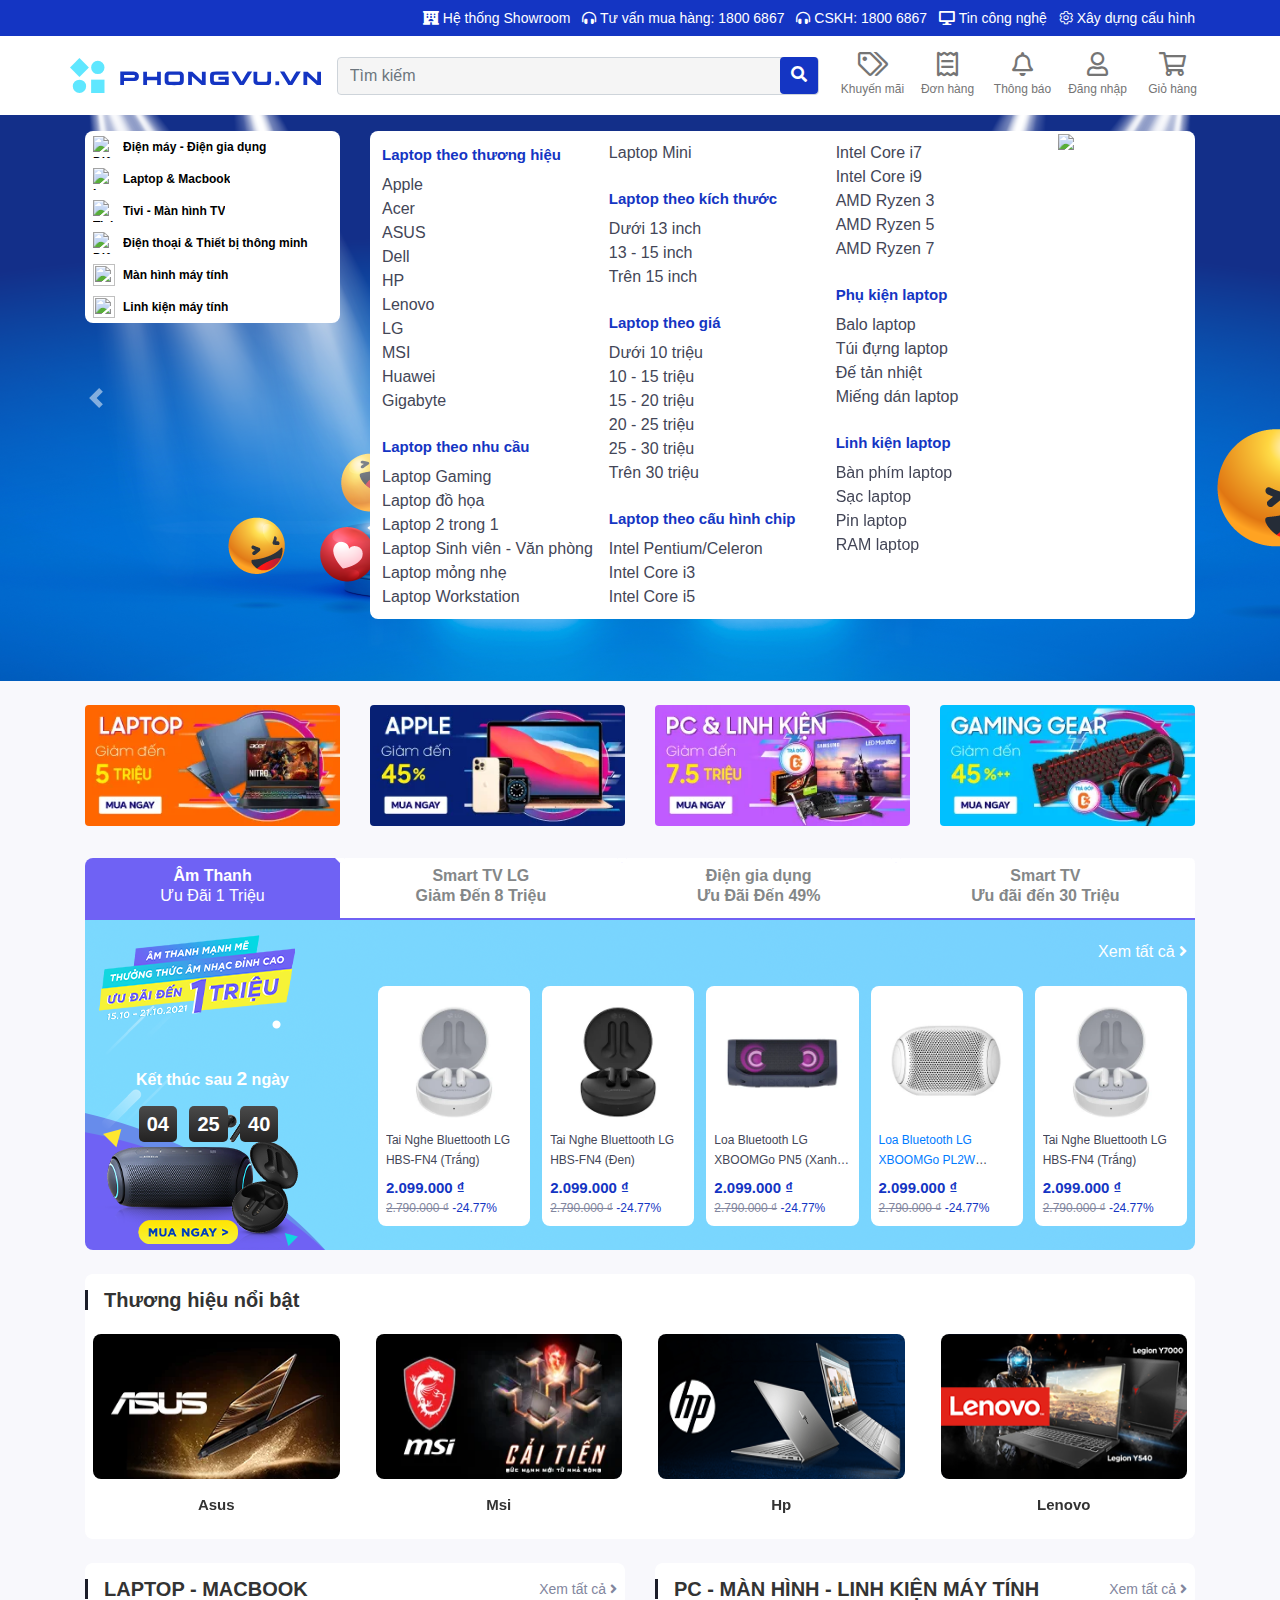
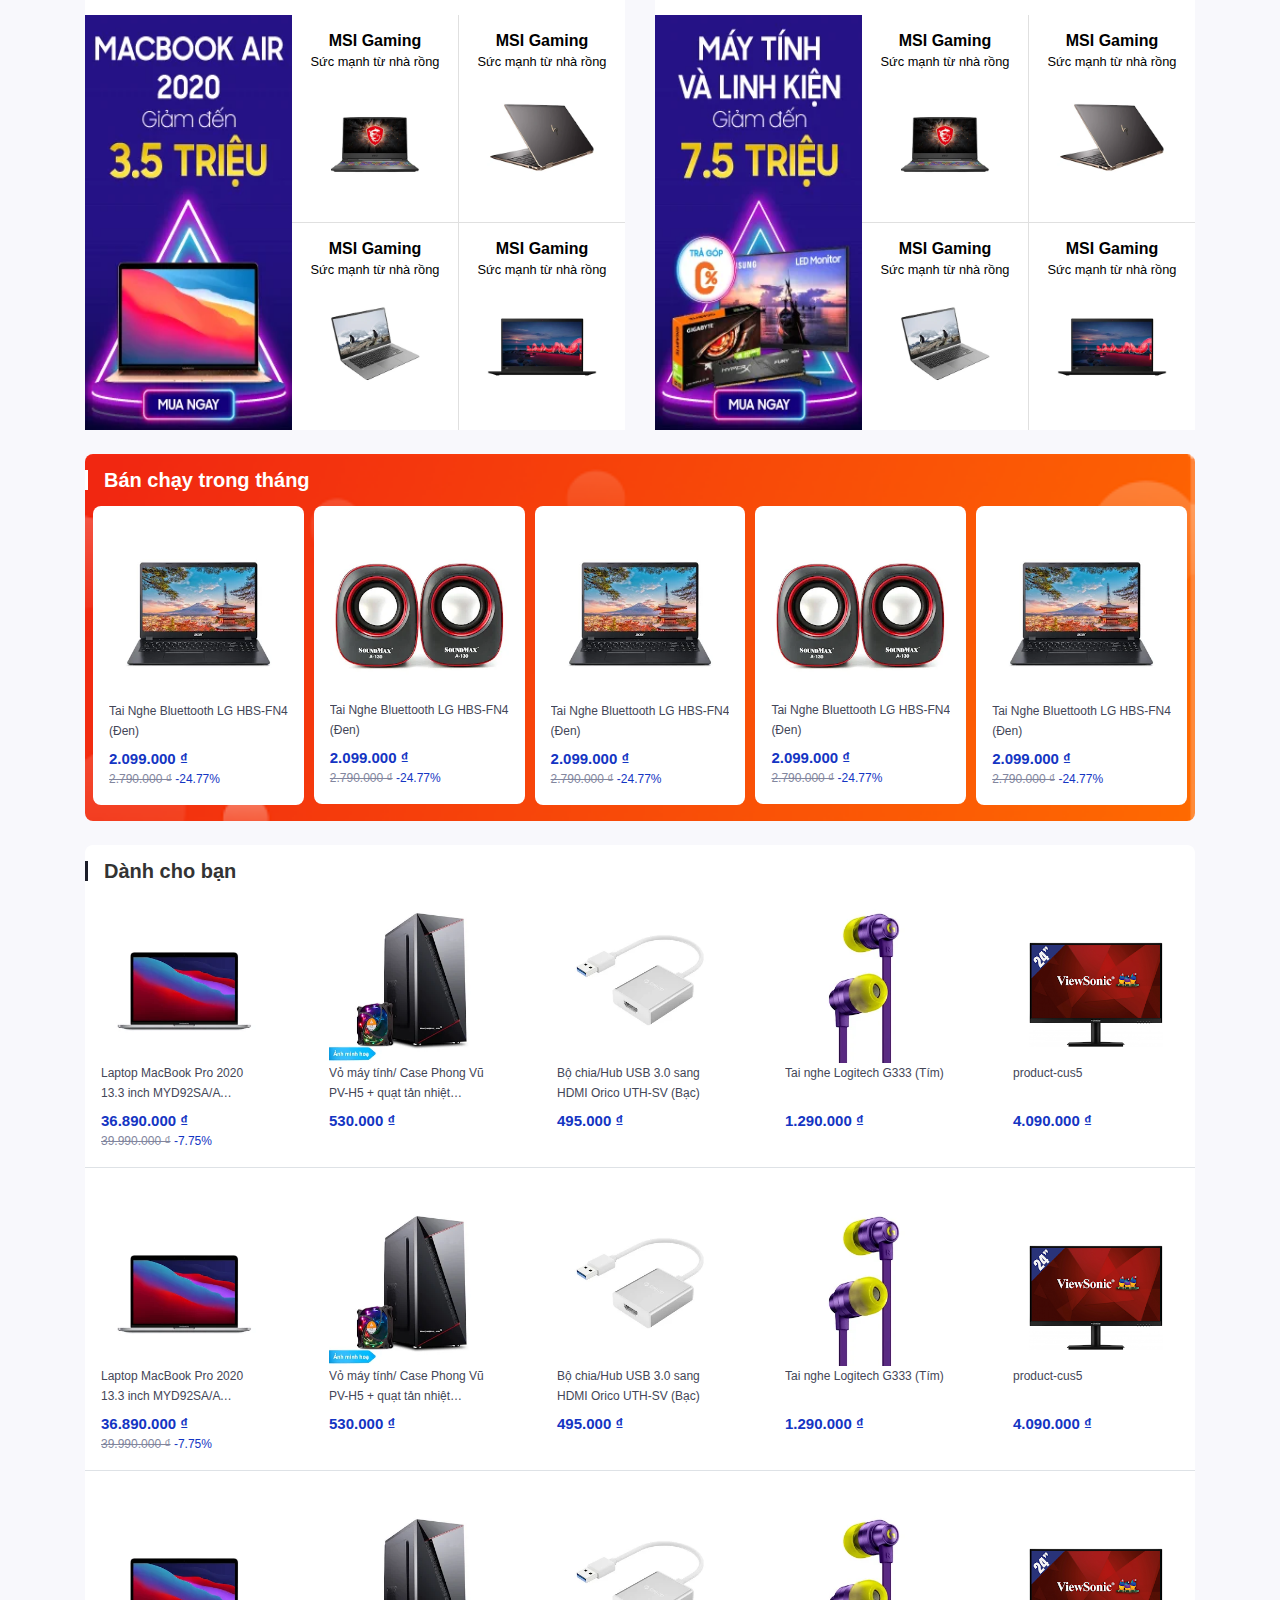
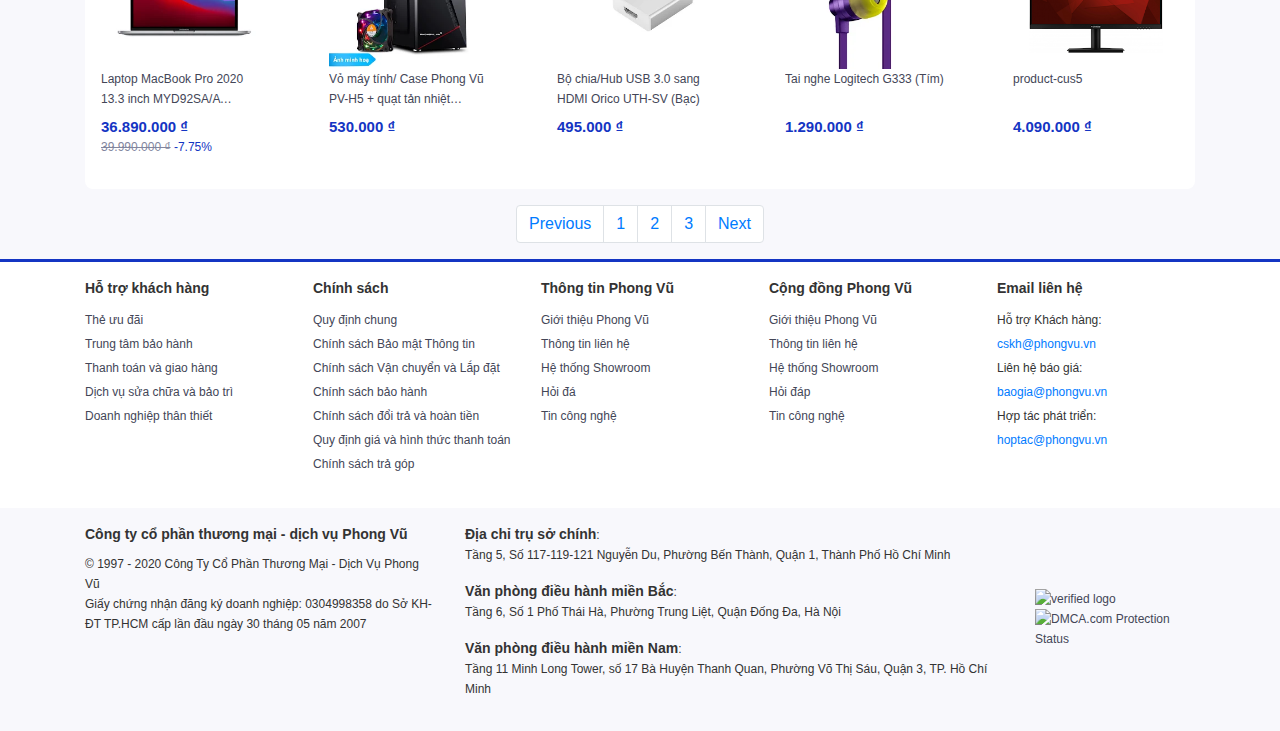
==== haisanthanglong_new/index.html @ d3900605 "update file" ====
<!doctype html>
<html lang="vi">

<head>

    <!-- HEAD -->
    <meta charset="utf-8">

    <meta name="viewport" content="width=device-width, initial-scale=1, shrink-to-fit=no">

    <link id="favicon" rel="shortcut icon" href="assets/images/header/logo_40x40.png" type="image/x-icon">

    <link rel="canonical" href="http://localhost/amthuc68.vn/">

    <!-- Bootstrap CSS -->
    <link rel="stylesheet" href="assets/bootstrap-4.6.0/css/bootstrap.min.css">

    <!--[if IE]>
        <link href="https://cdn.jsdelivr.net/gh/coliff/bootstrap-ie8/css/bootstrap-ie9.min.css" rel="stylesheet">
        <script src="https://cdn.jsdelivr.net/g/html5shiv@3.7.3"></script>
    <![endif]-->
    <!--[if lt IE 9]>
        <link href="https://cdn.jsdelivr.net/gh/coliff/bootstrap-ie8/css/bootstrap-ie8.min.css" rel="stylesheet">
    <![endif]-->

    <!-- Owl Carousel -->
    <link rel="stylesheet" href="assets/owl.carousel-2.3.4/css/owl.carousel.min.css">

    <!-- Jquery Simplyscroll -->
    <link rel="stylesheet" href="assets/jquery-simplyscroll-2.1.1/jquery.simplyscroll.css">

    <!-- Font Awesome Pro -->
    <link rel="stylesheet" href="assets/fontawesome-pro-5.8.0/css/fontawesome-all.min.css">

    <!-- Custom -->
    <link rel="stylesheet" href="assets/css/style.css" type="text/css">

    <!-- END HEAD -->

    <!-- SEO -->
    <meta name="description" content=" ">
    <meta name="keywords" content="Ẩm thực">

    <title>Phong Vũ</title>
</head>


<body>

    <!-- HEADER -->
    <header>
        <div class="header_2">
            <div class="container">
                <div class="row">
                    <div class="col-md-12">
                        <ul class="list-inline text-right my-2">
                            <li class="list-inline-item"><a href="#"><i class="fas fa-hotel"></i> Hệ thống Showroom</a></li>
                            <li class="list-inline-item"><a href="#"><i class="fas fa-headphones-alt"></i> Tư vấn mua hàng: 1800 6867</a></li>
                            <li class="list-inline-item"><a href="#"><i class="fas fa-headphones-alt"></i> CSKH: 1800 6867</a></li>
                            <li class="list-inline-item"><a href="#"><i class="fas fa-desktop"></i> Tin công nghệ</a></li>
                            <li class="list-inline-item"><a href="#"><i class="fal fa-cog"></i> Xây dựng cấu hình</a></li>
                        </ul>    
                    </div>
                </div>
            </div>
        </div>
    </header>
    <!-- END HEADER -->

    <!-- MENU -->
    <nav class="navbar-light sticky-top main-menu">
        <div class="container px-0 py-3">

            <div class="d-md-flex align-items-center">

                <div class="order-1 logo">
                    <a href="index.php"><img src="assets/images/logo-full.svg" alt="" class="w-100" height="35px"></a>
                </div>

                <div class="order-3 flex-fill px-3">
                    <div class="search-block">
                        <form action="search.php" class="my-2 my-lg-0">
                            <div class="form-group">
                                <input class="form-control input-search mr-sm-2 w-100" type="search" placeholder="Tìm kiếm" name=q value="">
                                <button type="submit" class="btn-search  my-sm-0"><i class="fa fa-search fa-fw"></i></button>
                            </div>
                        </form>
                    </div>
                </div>

                <div class="order-4 d-flex text-center nav-title">
                    <a href="#" class="">
                        <div><i class="far fa-2x fa-tags"></i></div>
                        Khuyến mãi
                    </a>
                    <a href="#" class="">
                        <i class="far fa-2x fa-receipt"></i><br>
                        Đơn hàng
                    </a>
                    <a href="#" class="">
                        <i class="far fa-2x fa-bell"></i><br>
                        Thông báo
                    </a>
                    <a href="#" class="">
                        <i class="far fa-2x fa-user"></i><br>
                        Đăng nhập
                    </a>
                    <a href="#" class="">
                        <i class="far fa-2x fa-shopping-cart"></i><br>
                        Giỏ hàng
                    </a>
                </div>

                <div class="order-2 dropdown drop-menu-top px-3">
                    <button class="btn btn-light dropdown-toggle" type="button" id="dropdownMenuButton" data-toggle="dropdown" aria-haspopup="true" aria-expanded="false">
                        <span class="navbar-toggler-icon"></span> Danh mục sản phẩm
                    </button>
                    <div class="dropdown-menu" aria-labelledby="dropdownMenuButton">
                        <a class="dropdown-item" href="#" title="Điện máy - Điện gia dụng">
                            <img src="https://lh3.googleusercontent.com/YPRilsUoP8qUlqo5pP9qiIVT3GztqhJE8JnEqKc1nheAxqtJRy9Hdw2WuSuktg5Hf4wnK1aWvbBobrF4Lg=rw" alt="Điện máy - Điện gia dụng">
                            Điện máy - Điện gia dụng
                        </a>
                        <a class="dropdown-item" href="#" title="Laptop & Macbook">
                            <img src="https://lh3.googleusercontent.com/HlvqHeKrnQcQews3r-pJDg78HfAqQ3bF29HynFvmsiYAEjjaw1S71s5xNhp9ci2gbOw4cHGpgU_rMUtlO3U=rw" alt="Laptop &amp; Macbook">
                            Laptop & Macbook
                        </a>
                        <a class="dropdown-item" href="#" title="Tivi - Màn hình TV">
                            <img src="https://lh3.googleusercontent.com/cM5lP27Q3TudfM_zH6Y3TMehQDvhQUO73MxuyvV-pKnHs0P0pDo-jHWcCY4wy3FzgUJ5h-VL3I7p-b5EtpQ=rw" alt="Tivi - Màn hình TV">
                            Tivi - Màn hình TV
                        </a>
                        <a class="dropdown-item" href="#" title="Điện thoại & Thiết bị thông minh">
                            <img src="https://lh3.googleusercontent.com/dkzFFaKYmPLLkPnC-cyefC1u1Qh0Iy_6Loz7adsbIMs-KAK8FA_PwUOklM3gEppESc1uSeaTa63U4Vejifo=rw" alt="Điện thoại & Thiết bị thông minh">
                            Điện thoại & Thiết bị thông minh
                        </a>
                        <a class="dropdown-item" href="#" title="Màn hình máy tính">
                            <img src="https://lh3.googleusercontent.com/iRXHBhcy0POD2QZ8HdjIsEhi_PyXoTkDja7HNcASAffs8SFIDCpibFnhDOYLSOtLEFMFrUMTl6LAG9bTBjLX=rw">
                            Màn hình máy tính
                        </a>
                        <a class="dropdown-item" href="#" title="Linh kiện máy tính">
                            <img src="https://lh3.googleusercontent.com/E8-60MiG4OduP7DyMTdMEdCWEe34sGNJoCCInwqob_5uCcYk1TqMzHlJuURHYGMjSohgUmhiyQOKMAqqDw=rw">
                            Linh kiện máy tính
                        </a>
                    </div>
                </div>

            </div>
            
        </div>

    </nav>
    <!-- MENU HEADER -->

    <!-- SLIDER -->
    <div class="slider">
        <div id="carouselExampleControls" class="carousel slide" data-ride="carousel">
            <div class="carousel-inner">
                <div class="carousel-item active">
                    <img class="d-block w-100" src="assets/images/slide1.webp" alt="Phong Vũ" title="Phong Vũ">
                </div>
                <div class="carousel-item ">
                    <img class="d-block w-100" src="assets/images/slide2.webp" alt="Phong Vũ" title="Phong Vũ">
                </div>
                <div class="carousel-item ">
                    <img class="d-block w-100" src="assets/images/slide3.webp" alt="Phong Vũ" title="Phong Vũ">
                </div>
            </div>
            <a class="carousel-control-prev" href="#carouselExampleControls" role="button" data-slide="prev">
                <span class="carousel-control-prev-icon" aria-hidden="true"></span>
                <span class="sr-only">Previous</span>
            </a>
            <a class="carousel-control-next" href="#carouselExampleControls" role="button" data-slide="next">
                <span class="carousel-control-next-icon" aria-hidden="true"></span>
                <span class="sr-only">Next</span>
            </a>
        </div>

        <div class="container slider-menu">
            <div class="row py-3">
                <div class="col-3">
                    <div class="cat-block">
                        <a href="#" title="Điện máy - Điện gia dụng">
                            <div class="cat-content">
                                <img src="https://lh3.googleusercontent.com/YPRilsUoP8qUlqo5pP9qiIVT3GztqhJE8JnEqKc1nheAxqtJRy9Hdw2WuSuktg5Hf4wnK1aWvbBobrF4Lg=rw" alt="Điện máy - Điện gia dụng">
                                <div class="cat-name">Điện máy - Điện gia dụng</div>
                            </div>
                        </a>
                        <a href="#" title="Laptop & Macbook">
                            <div class="cat-content">
                                <img src="https://lh3.googleusercontent.com/HlvqHeKrnQcQews3r-pJDg78HfAqQ3bF29HynFvmsiYAEjjaw1S71s5xNhp9ci2gbOw4cHGpgU_rMUtlO3U=rw" alt="Laptop &amp; Macbook">
                                <div class="cat-name">Laptop & Macbook</div>
                            </div>
                        </a>
                        <a href="#" title="Tivi - Màn hình TV">
                            <div class="cat-content">
                                <img src="https://lh3.googleusercontent.com/cM5lP27Q3TudfM_zH6Y3TMehQDvhQUO73MxuyvV-pKnHs0P0pDo-jHWcCY4wy3FzgUJ5h-VL3I7p-b5EtpQ=rw" alt="Tivi - Màn hình TV">
                                <div class="cat-name">Tivi - Màn hình TV</div>
                            </div>
                        </a>
                        <a href="#" title="Điện thoại & Thiết bị thông minh">
                            <div class="cat-content">
                                <img src="https://lh3.googleusercontent.com/dkzFFaKYmPLLkPnC-cyefC1u1Qh0Iy_6Loz7adsbIMs-KAK8FA_PwUOklM3gEppESc1uSeaTa63U4Vejifo=rw" alt="Điện thoại & Thiết bị thông minh">
                                <div class="cat-name">Điện thoại & Thiết bị thông minh</div>
                            </div>
                        </a>
                        <a href="#" title="Màn hình máy tính">
                            <div class="cat-content">
                                <img src="https://lh3.googleusercontent.com/iRXHBhcy0POD2QZ8HdjIsEhi_PyXoTkDja7HNcASAffs8SFIDCpibFnhDOYLSOtLEFMFrUMTl6LAG9bTBjLX=rw">
                                <div class="cat-name">Màn hình máy tính</div>
                            </div>
                        </a>
                        <a href="#" title="Linh kiện máy tính"></a>
                            <div class="cat-content">
                                <img src="https://lh3.googleusercontent.com/E8-60MiG4OduP7DyMTdMEdCWEe34sGNJoCCInwqob_5uCcYk1TqMzHlJuURHYGMjSohgUmhiyQOKMAqqDw=rw">
                                <div class="cat-name">Linh kiện máy tính</div>
                            </div>
                        </a>
                    </div>
                </div>

                <div class="col-9">

                    <div class="sub-cat">
                        
                        <div class="d-flex">
                            <div class="sub-cat-block">
                                <div class="sub-cat-group">
                                    <a target="_self" href="/search?router=productListing&amp;attributeSets=1&amp;brands=apple,acer,asus,dell,hp,lenovo,lg,msi">
                                        <div class="sub-cat-title">Laptop theo thương hiệu</div>
                                    </a>
                                    <a target="_self" href="/apple-scat.01-N004-03">
                                        <div class="css-vxgewf">Apple</div>
                                    </a>
                                    <a target="_self" href="/acer-scat.01-N001-01">
                                        <div class="css-vxgewf">Acer</div>
                                    </a>
                                    <a target="_self" href="/search?router=productListing&amp;categories=01-N001&amp;brands=asus">
                                        <div class="css-vxgewf">ASUS</div>
                                    </a>
                                    <a target="_self" href="/search?router=productListing&amp;categories=01-N001&amp;brands=dell">
                                        <div class="css-vxgewf">Dell</div>
                                    </a>
                                    <a target="_self" href="/search?router=productListing&amp;categories=01-N001&amp;brands=hp">
                                        <div class="css-vxgewf">HP</div>
                                    </a>
                                    <a target="_self" href="/search?router=productListing&amp;categories=01-N001&amp;brands=lenovo">
                                        <div class="css-vxgewf">Lenovo</div>
                                    </a>
                                    <a target="_self" href="/search?router=productListing&amp;categories=01-N001&amp;brands=lg">
                                        <div class="css-vxgewf">LG</div>
                                    </a>
                                    <a target="_self" href="/search?router=productListing&amp;categories=01-N001&amp;brands=msi">
                                        <div class="css-vxgewf">MSI</div>
                                    </a>
                                    <a target="_self" href="/search?router=productListing&amp;skus=210300594">
                                        <div class="css-vxgewf">Huawei</div>
                                    </a>
                                    <a target="_self" href="/gigabyte-scat.01-N001-13">
                                        <div class="css-vxgewf">Gigabyte</div>
                                    </a>
                                </div>

                                <div class="sub-cat-group">
                                    <a target="_self" href="/laptop-theo-nhu-cau-scat.01-N001">
                                        <div class="sub-cat-title">Laptop theo nhu cầu</div>
                                    </a>
                                    <a target="_self" href="/search?router=productListing&amp;attributeSets=1&amp;brands=acer,asus,dell,hp,lenovo,msi&amp;attributes.laptop_seriescpu=208,209,6814,10428,10429&amp;attributes.laptop_bonhofilter=671,670,672,673&amp;attributes.laptop_chipdohoaroi=753,754,757,6819,6879,10419,11990,10420,10421,10422,10525,10759,10526,6882,12047,12048&amp;attributes.laptop_kichthuocmanhinh=701,698,699,6817&amp;_sort=bestPrice&amp;_order=asc">
                                        <div class="css-vxgewf">Laptop Gaming</div>
                                    </a>
                                    <a target="_self" href="/search?router=productListing&amp;attributeSets=1&amp;brands=apple,hp,dell,acer,asus,lg,msi,lenovo&amp;attributes.laptop_seriescpu=207,208,209,6814,10428,10740,10429&amp;attributes.laptop_bonhofilter=670,671,672,673,674&amp;attributes.laptop_chipdohoaroi=747,748,749,750,751,752,753,755,754,756,758,757,759,760,761,762,763,6807,6819,6879,6882,9633,6890,9635,9783,10419,10420,10421,10422,10525,10522,10526,10759,10851,10852,11402,11143,11418,11452,11577,11826,11987,11990,12028,12029,12047,12048,12070,12148,12154,12175,12967,764&amp;attributes.laptop_kichthuocmanhinh=696,700,701,699,698,697,6817,12026,12897,12784">
                                        <div class="css-vxgewf">Laptop đồ họa</div>
                                    </a>
                                    <a target="_self" href="/search?router=productListing&amp;skus=200600699,200500013,200301391,200301390,200201180,200201179,191201269,191201268,191201267,191100741,191100740,191100052,190900294,19060296,19060170,19050516,19050515,19040979,19040978,19040800,19040037,19020220,19030364,19010177,19010176,19010042,19010017,19010016,19010015,18120243,18120242,18120241,18110382,18110312,18110223,18110203,18110050,18101021,18101020,18101019,1810660,1810659,1810529,1810091,1810088,1810087,1809555,1809554,1809208,1809212,1809213,1808493,1808475,1808461,1808462,1808092,1808091,1808089,1807494,1806215,1806214,1806213,1806018,1805451,1805382,1805183,1805176,1805174,1805027,1805026,1801010,1801008,1800850,1800834,1800639,1800636,1800529,1800470,1800440,1800433,1800173,1800172,1800171,1800170,1800111,1705092,1701983,1503567,1705049,1705048,1704851,1704813,1703199,1703196,1703124,1703123,1702999,1702984,1702882,1702609">
                                        <div class="css-vxgewf">Laptop 2 trong 1</div>
                                    </a>
                                    <a target="_self" href="/search?router=productListing&amp;attributeSets=1&amp;brands=apple,acer,asus,dell,hp,lg,msi,lenovo&amp;attributes.laptop_seriescpu=207,208,209,211,213,10740,10428,10429,6814&amp;attributes.laptop_bonhofilter=670,671,672,673&amp;attributes.laptop_chipdohoaroi=747,748,749,750,751,752,755,756,758,759,760,761,762,763,6807,6819,6879,764,6890,9633,9635,9783,10522,11143,11402,11418,11452,11987,12070,12148,12967,12175,12154,12029,12028,11826&amp;attributes.laptop_kichthuocmanhinh=696,700,701,12784,12897,12026,698,699,6817">
                                        <div class="css-vxgewf">Laptop Sinh viên - Văn phòng</div>
                                    </a>
                                    <a target="_self" href="/search?router=productListing&amp;skus=200601168,200601140,200601066,200601065,200601063,200601060,200601058,200600699,200600698,200600695,200500854,200500787,200500785,200500684,200500681,200500680,200500679,200500678,200500667,200500666,200500281,200400845,200400587,200400586,200400506,200400507,200400505,200400504,200400503,200400500,200400501,200400427,200400313,200400304,200400278,200302080,200302079,200302078,200302041,200302040,200302039,200302038,200302037,200302028,200301388,200301386,200301385,200301383,200301343,200301341,200300503,200300395,200300394,200300362,200300361,200300360,200300359,200300358,200300357,200300356,200201374,200201205,200201204,200201203,200201202,200201201,200201200,200201198,200201194,200201193,200201180,200200668,200200667,200200665,200200016,200200015,200100126,200100123,191201280,191201279,191201277,191201276,191201274,191201273,191201269,191200584,191200583,191200287,191200282,191200244,191200063,191200043,191200042,191200041,191200040,191200039,191100983,191100982,191100981,191100976">
                                        <div class="css-vxgewf">Laptop mỏng nhẹ</div>
                                    </a>
                                    <a target="_self" href="/search?router=productListing&amp;attributeSets=1&amp;attributes.laptop_seriescpu=209,6814,10429,11797,7906&amp;attributes.laptop_bonhofilter=672,673&amp;attributes.laptop_chipdohoaroi=10851,12028,10852,11577,12154,11987,12029">
                                        <div class="css-vxgewf">Laptop Workstation</div>
                                    </a>
                                    <a target="_self" href="/search?router=productListing&amp;attributeSets=1&amp;attributes.laptop_kichthuocmanhinh=695,702,703,704,10270">
                                        <div class="css-vxgewf">Laptop Mini</div>
                                    </a>
                                </div>

                                <div class="sub-cat-group">
                                    <a target="_self" href="/laptop-theo-kich-thuoc-scat.01-N001">
                                        <div class="sub-cat-title">Laptop theo kích thước</div>
                                    </a>
                                    <a target="_self" href="/search?router=productListing&amp;attributeSets=1&amp;attributes.laptop_kichthuocmanhinh=695,703,702,10270,704">
                                        <div class="css-vxgewf">Dưới 13 inch</div>
                                    </a>
                                    <a target="_self" href="/search?router=productListing&amp;attributeSets=1&amp;attributes.laptop_kichthuocmanhinh=696,697,698,700,701,12897,12784,11437">
                                        <div class="css-vxgewf">13 - 15 inch</div>
                                    </a>
                                    <a target="_self" href="/search?router=productListing&amp;attributeSets=1&amp;attributes.laptop_kichthuocmanhinh=699,6817,6881,12026">
                                        <div class="css-vxgewf">Trên 15 inch</div>
                                    </a>
                                </div>

                                <div class="sub-cat-group">
                                    <a target="_self" href="/laptop-theo-gia-scat.01-N001">
                                        <div class="sub-cat-title">Laptop theo giá</div>
                                    </a>
                                    <a target="_self" href="https://phongvu.vn/laptop-Duoi-10-trieu-715.cat?pv_source=homepage&amp;pv_medium=de-megamenu-text&amp;price_lte=10000000">
                                        <div class="css-vxgewf">Dưới 10 triệu</div>
                                    </a>
                                    <a target="_self" href="https://phongvu.vn/laptop-10-den-15-trieu-715.cat?pv_source=homepage&amp;pv_medium=de-megamenu-text&amp;price_lte=15000000&amp;price_gte=10000000">
                                        <div class="css-vxgewf">10 - 15 triệu</div>
                                    </a>
                                    <a target="_self" href="https://phongvu.vn/laptop-15-den-20-trieu-715.cat?pv_source=homepage&amp;pv_medium=de-megamenu-text&amp;price_lte=20000000&amp;price_gte=15000000">
                                        <div class="css-vxgewf">15 - 20 triệu</div>
                                    </a>
                                    <a target="_self" href="https://phongvu.vn/laptop-20-den-25-trieu-715.cat?pv_source=homepage&amp;pv_medium=de-megamenu-text&amp;price_lte=25000000&amp;price_gte=20000000">
                                        <div class="css-vxgewf">20 - 25 triệu</div>
                                    </a>
                                    <a target="_self" href="https://phongvu.vn/laptop-25-den-30-trieu-715.cat?pv_source=homepage&amp;pv_medium=de-megamenu-text&amp;price_lte=30000000&amp;price_gte=25000000">
                                        <div class="css-vxgewf">25 - 30 triệu</div>
                                    </a>
                                    <a target="_self" href="https://phongvu.vn/laptop-Tren-30-trieu-715.cat?pv_source=homepage&amp;pv_medium=de-megamenu-texthttps://phongvu.vn/laptop-Tren-30-trieu-715.cat?pv_source=homepage&amp;pv_medium=de-megamenu-text&amp;price_gte=30000000">
                                        <div class="css-vxgewf">Trên 30 triệu</div>
                                    </a>
                                </div>

                                <div class="sub-cat-group">
                                    <a target="_self" href="/laptop-theo-cau-hinh-chip-scat.01-N001">
                                        <div class="sub-cat-title">Laptop theo cấu hình chip</div>
                                    </a>
                                    <a target="_self" href="/search?router=productListing&amp;attributeSets=1&amp;attributes.laptop_seriescpu=211,213">
                                        <div class="css-vxgewf">Intel Pentium/Celeron</div>
                                    </a>
                                    <a target="_self" href="/search?router=productListing&amp;attributeSets=1&amp;attributes.laptop_seriescpu=207">
                                        <div class="css-vxgewf">Intel Core i3</div>
                                    </a>
                                    <a target="_self" href="/search?router=productListing&amp;attributeSets=1&amp;attributes.laptop_seriescpu=208">
                                        <div class="css-vxgewf">Intel Core i5</div>
                                    </a>
                                    <a target="_self" href="/search?router=productListing&amp;attributeSets=1&amp;attributes.laptop_seriescpu=209">
                                        <div class="css-vxgewf">Intel Core i7</div>
                                    </a>
                                    <a target="_self" href="/search?router=productListing&amp;attributeSets=1&amp;attributes.laptop_seriescpu=6814">
                                        <div class="css-vxgewf">Intel Core i9</div>
                                    </a>
                                    <a target="_self" href="/search?router=productListing&amp;attributeSets=1&amp;attributes.laptop_seriescpu=10740">
                                        <div class="css-vxgewf">AMD Ryzen 3</div>
                                    </a>
                                    <a target="_self" href="/search?router=productListing&amp;attributeSets=1&amp;attributes.laptop_seriescpu=10428">
                                        <div class="css-vxgewf">AMD Ryzen 5</div>
                                    </a>
                                    <a target="_self" href="/search?router=productListing&amp;attributeSets=1&amp;attributes.laptop_seriescpu=10429">
                                        <div class="css-vxgewf">AMD Ryzen 7</div>
                                    </a>
                                </div>

                                <div class="sub-cat-group">
                                    <a target="_self" href="/phu-kien-laptop-scat.01-N002">
                                        <div class="sub-cat-title">Phụ kiện laptop</div>
                                    </a>
                                    <a target="_self" href="/search?router=productListing&amp;skus=200300280,200300279,191201744,19070650,19070550,19070548,19070549,19050215,19050214,19050213,19030341,19030334,19030336,19040082,19040083,19040084,19040085,19040088,19040087,19040086,19030353,19010315,19010316,19010317,19010143,19010129,19010128,19010098,19010097,19010096,19010095,19010094,18110228,18110227,1809548,1809547,1809546,1809534,1809223,1807426,1800994,1800312,1800311,1800310,1800309,1800308,1800307,1800306,1800305,1800304,1800303,1800302,1800301,1800297,1800296,1800295,1800294,1800293,1800292,1800291,1800290,1800289,1800288,1800287,1800286,1800285,1800283,1603714,1800069,1800068,1800067,1800065,1800066,1800064,1800059,1800058,1702593,1603427,1600721,1600293,1600290,1600289,1702969,1702968,1702967,1702965,1702966,1702964,1702963,1702962,1702961,1702960,1702958,1702957,1702956,1702954,1702955,1702953,1702802,1702669">
                                        <div class="css-vxgewf">Balo laptop</div>
                                    </a>
                                    <a target="_self" href="/search?router=productListing&amp;skus=200300280,200300279,191201744,19070650,19070550,19070548,19070549,19050215,19050214,19050213,19030341,19030334,19030336,19040082,19040083,19040084,19040085,19040088,19040087,19040086,19030353,19010315,19010316,19010317,19010143,19010129,19010128,19010098,19010097,19010096,19010095,19010094,18110228,18110227,1809548,1809547,1809546,1809534,1809223,1807426,1800994,1800312,1800311,1800310,1800309,1800308,1800307,1800306,1800305,1800304,1800303,1800302,1800301,1800297,1800296,1800295,1800294,1800293,1800292,1800291,1800290,1800289,1800288,1800287,1800286,1800285,1800283,1603714,1800069,1800068,1800067,1800065,1800066,1800064,1800059,1800058,1702593,1603427,1600721,1600293,1600290,1600289,1702969,1702968,1702967,1702965,1702966,1702964,1702963,1702962,1702961,1702960,1702958,1702957,1702956,1702954,1702955,1702953,1702802,1702669">
                                        <div class="css-vxgewf">Túi đựng laptop</div>
                                    </a>
                                    <a target="_self" href="/de-tan-nhiet-scat.01-N002-06">
                                        <div class="css-vxgewf">Đế tản nhiệt</div>
                                    </a>
                                    <a target="_self" href="/search?router=productListing&amp;skus=1701873,1204054,1204045,1204043,1502215,1500184,1404420,1301401,1300888,1300886,1204070,1204053">
                                        <div class="css-vxgewf">Miếng dán laptop</div>
                                    </a>
                                </div>

                                <div class="sub-cat-group">
                                    <a target="_self" href="/search?router=productListing&amp;categories=01-N002-05,01-N002-01">
                                        <div class="sub-cat-title">Linh kiện laptop</div>
                                    </a>
                                    <a target="_self" href="/search?router=productListing&amp;skus=190800679,190800595,190800535,190800529,190800492,190800488,190800336,190800000,190800002,19070249,19070248,19070240,19070086,19070085,19070041,19070039,19070042,19070040,19060311,19060291,19010427,19030106,19060258,19060132,19060104,19060059,19060019,19060018,19060004,19050517,19050514,19050439,19050422,19050385,19050310,19050297,19050291,19050282,19050200,19050001,19040888,19030389,19020294,19020293,19020312,19030206,19030075,19020219,19020217,19020216,19020215,19020174,19020159,19020065,19020022,19020055,19010066,18120208,1301066,18101027,18101026,1810960,1810940,1810784,1810679,1810532,1810531,1810523,1810522,1810093,1809641,1809592,1809540,1809413,1809302,1809301,1809201,1809088,1808478,1807612,1807519,1807518,1807483,1807424,1807410,1807389,1806238,1806237,1806236,1700708,1700462,1700407,1805139,1800517,1704836,1701854,1701701,1701533,1701532,1701353">
                                        <div class="css-vxgewf">Bàn phím laptop</div>
                                    </a>
                                    <a target="_self" href="/sac-laptop-scat.01-N002-05">
                                        <div class="css-vxgewf">Sạc laptop</div>
                                    </a>
                                    <a target="_self" href="/search?router=productListing&amp;skus=190800729,190800683,190800681,190800668,190800626,190800601,190800536,190800509,190800487,190800355,190800348,190800345,190800344,190800343,190800342,190800341,190800340,190800339,190800141,190800093,19070698,19070682,190800054,190800006,190800001,19070630,19070599,19070257,19070250,19070247,19070174,19070173,19070094,19070057,19070050,19060309,19060288,19060287,19060281,19060280,19060257,19060248,19060140,19060136,19060124,19060107,19060020,19060016,19050441,19050334,19050292,19050222,19050217,19050212,19050211,19050201,19040776,19040680,19040667,19040015,19040014,19030371,19030309,19030173,19030133,19030079,19030050,19030040,19020161,19020249,19020207,19020206,19020066,19020024,19020021,19020037,19010175,19010144,19010076,18120282,18120117,18110479,18110367,18110347,18110346,18110345,18110344,18110343,18110342,18110341,18110220,18110219,18110046,18110037,18110036,18101032,1810963,1810921,1810780,1810725">
                                        <div class="css-vxgewf">Pin laptop</div>
                                    </a>
                                    <a target="_self" href="/ram-laptop-scat.01-N002-01">
                                        <div class="css-vxgewf">RAM laptop</div>
                                    </a>
                                </div>
                            </div>

                            <a target="_self" href="https://phongvu.vn/promo/laptop?pv_source=homepage&amp;pv_medium=de-megamenu-banner&amp;pv_campaign=MOO-LAPT07-24062106-3337">
                                <figure class="h-100">
                                    <img class="h-100" src="https://lh3.googleusercontent.com/x1VV6425db7nOZNTvfbo5LUBVbVw2bXLKn32L2tDu531HwpVgwWkmmvXFd0Q_N9dbS-aKgPCQlpQJhlpzZYn4RiRvwFA2_s=rw-w400">
                                </figure>
                            </a>
                        </div>

                    </div>
                    
                </div>
            </div>
        </div>
    </div>
    <!-- END SLIDER -->


    <!-- PROMO -->
    <div class="container mt-4">
        <div class="row">
            <div class="col-6 col-md-3 mb-3"><img src="assets/images/promo1.webp" class="img-fluid rounded" alt=""></div>
            <div class="col-6 col-md-3 mb-3"><img src="assets/images/promo2.webp" class="img-fluid rounded" alt=""></div>
            <div class="col-6 col-md-3 mb-3"><img src="assets/images/promo3.webp" class="img-fluid rounded" alt=""></div>
            <div class="col-6 col-md-3 mb-3"><img src="assets/images/promo4.webp" class="img-fluid rounded" alt=""></div>
        </div>
    </div>
    <!-- END PROMO -->

    <!-- PROMO PRODUCT -->
    <div class="container mt-3 mb-3">

        <div class="row">

            <div class="col-lg-12 ">

                <div class="promo-product pb-2">
                    <ul class="nav nav-pills mb-3 d-flex" id="pills-tab" role="tablist">
                        <li class="nav-item flex-fill text-center" role="presentation">
                            <a class="nav-link active align-self-center" id="pills-home-tab" data-toggle="pill" href="#pills-sound" role="tab" aria-controls="pills-home" aria-selected="true">
                                Âm Thanh
                                <div class="subtitle">Ưu Đãi 1 Triệu</div>
                            </a>
                        </li>
                        <li class="nav-item flex-fill text-center" role="presentation">
                            <a class="nav-link align-self-center" id="pills-profile-tab" data-toggle="pill" href="#pills-tv-lg" role="tab" aria-controls="pills-profile" aria-selected="false">
                                Smart TV LG
                                <div type="subtitle" class="css-djxz2d" style="text-align: center;">Giảm Đến 8 Triệu</div>
                            </a>
                        </li>
                        <li class="nav-item flex-fill text-center" role="presentation">
                            <a class="nav-link align-self-center" id="pills-contact-tab" data-toggle="pill" href="#pills-electron" role="tab" aria-controls="pills-contact" aria-selected="false">
                                Điện gia dụng
                                <div type="subtitle" class="css-djxz2d" style="text-align: center;">Ưu Đãi Đến 49%</div>
                            </a>
                        </li>
                        <li class="nav-item flex-fill text-center" role="presentation">
                            <a class="nav-link" id="pills-contact-tab" data-toggle="pill" href="#pills-tv" role="tab" aria-controls="pills-contact" aria-selected="false">
                                Smart TV
                                <div class="">Ưu đãi đến 30 Triệu</div>
                            </a>
                        </li>
                        <!-- <li class="nav-item flex-fill text-center" role="presentation">
                            <a class="nav-link" id="pills-contact-tab" data-toggle="pill" href="#pills-tool" role="tab" aria-controls="pills-contact" aria-selected="false">
                                Dụng cụ Bosch
                            </a>
                        </li> -->
                    </ul>
                    <div class="tab-content" id="pills-tabContent">
                        <div class="tab-pane fade show active" id="pills-sound" role="tabpanel" aria-labelledby="pills-home-tab">
                            <div class="row">
                                <div class="col-md-12 py-2 text-right">
                                    <a href="#" class="show-more pr-2">Xem tất cả <i class="fas fa-angle-right"></i></a>
                                </div>
                                <div class="col-md-3 text-center align-self-center">
                                    <p class="promo-note">Kết thúc sau <big>2</big> ngày</p>
                                    <div class="d-inline-block countdown">04</div>
                                    <div class="d-inline-block countdown">25</div>
                                    <div class="d-inline-block countdown">40</div>
                                </div>

                                <div class="col-md-9 pb-3">

                                    <div class="px-2">
                                        <div class="owl-one owl-carousel owl-theme mt-3">

                                            <div class="item promo-item p-2">
                                                <a href="#" title="">
                                                    <figure>
                                                        <img class="w-100" src="assets/images/promo-p1.webp" alt="">
                                                        <figcaption>Tai Nghe Bluettooth LG HBS-FN4 (Trắng)</figcaption>
                                                    </figure>
                                                    <div class="promo-price">2.099.000 ₫</div>
                                                    <div class="old-price">
                                                        <span class="price">2.790.000 ₫</span> 
                                                        <span class="rate">-24.77%</span>
                                                    </div>
                                                </a>
                                            </div>

                                            <div class="item promo-item p-2">
                                                <a href="#" title="">
                                                    <figure>
                                                        <img class="w-100" src="assets/images/promo-p2.webp" alt="">
                                                        <figcaption>Tai Nghe Bluettooth LG HBS-FN4 (Đen)</figcaption>
                                                    </figure>
                                                    <div class="promo-price">2.099.000 ₫</div>
                                                    <div class="old-price">
                                                        <span class="price">2.790.000 ₫</span> 
                                                        <span class="rate">-24.77%</span>
                                                    </div>
                                                </a>
                                            </div>

                                            <div class="item promo-item p-2">
                                                <a href="#" title="">
                                                    <figure>
                                                        <img class="w-100" src="assets/images/promo-p3.webp" alt="">
                                                        <figcaption>Loa Bluetooth LG XBOOMGo PN5 (Xanh Đen)</figcaption>
                                                    </figure>
                                                    <div class="promo-price">2.099.000 ₫</div>
                                                    <div class="old-price">
                                                        <span class="price">2.790.000 ₫</span> 
                                                        <span class="rate">-24.77%</span>
                                                    </div>
                                                </a>
                                            </div>

                                            <div class="item promo-item p-2">
                                                <a href="#" title="">
                                                    <figure>
                                                        <img class="w-100" src="assets/images/promo-p4.webp" alt="">
                                                        <figcaption><a href="">Loa Bluetooth LG XBOOMGo PL2W (Trắng)</a></figcaption>
                                                    </figure>
                                                    <div class="promo-price">2.099.000 ₫</div>
                                                    <div class="old-price">
                                                        <span class="price">2.790.000 ₫</span> 
                                                        <span class="rate">-24.77%</span>
                                                    </div>
                                                </a>
                                            </div>
                                        </div>
                                    </div>
                                </div>
                            </div>

                        </div>

                        <div class="tab-pane fade" id="pills-tv-lg" role="tabpanel" aria-labelledby="pills-profile-tab">
                            
                        </div>

                        <div class="tab-pane fade" id="pills-electron" role="tabpanel" aria-labelledby="pills-contact-tab">
                            
                        </div>
                        <div class="tab-pane fade" id="pills-tv" role="tabpanel" aria-labelledby="pills-contact-tab">
                            
                        </div>
                        <!-- <div class="tab-pane fade" id="pills-tool" role="tabpanel" aria-labelledby="pills-contact-tab">
                            
                        </div> -->
                    </div>
                </div>
            </div>

        </div>
    </div>
    <!-- END PROMO PRODUCT -->

    <!-- BRAND -->
    <div class="container mt-4 mb-3">

        <div class="row">

            <div class="col-lg-12">

                <div class="block brand py-3">
                    <div class="block-title pl-3">Thương hiệu nổi bật</div>
                    <div class="owl-two owl-carousel owl-theme mt-3">

                        <div class="item brand-item p-2 text-center">
                            <a href="#" title="">
                                <figure>
                                    <img class="w-100 h-100" src="assets/images/brand1.webp" alt="">
                                </figure>
                                <div class="subtitle mt-3">Asus</div>
                            </a>
                        </div>

                        <div class="item brand-item p-2 text-center">
                            <a href="#" title="">
                                <figure>
                                    <img class="w-100 h-100" src="assets/images/brand2.webp" alt="">
                                </figure>
                                <div class="subtitle mt-3">Msi</div>
                            </a>
                        </div>

                        <div class="item brand-item p-2 text-center">
                            <a href="#" title="">
                                <figure>
                                    <img class="w-100 h-100" src="assets/images/brand3.webp" alt="">
                                </figure>
                                <div class="subtitle mt-3">Hp</div>
                            </a>
                        </div>

                        <div class="item brand-item p-2 text-center">
                            <a href="#" title="">
                                <figure>
                                    <img class="w-100 h-100" src="assets/images/brand4.webp" alt="">
                                </figure>
                                <div class="subtitle mt-3">Lenovo</div>
                            </a>
                        </div>

                        <div class="item brand-item p-2 text-center">
                            <a href="#" title="">
                                <figure>
                                    <img class="w-100" src="assets/images/brand5.webp" alt="">
                                </figure>
                                <div class="subtitle mt-3">Microsoft</div>
                            </a>
                        </div>

                    </div>
                </div>
            </div>

        </div>
    </div>
    <!-- END BRAND -->

    <!-- MAIN PRODUCT -->
    <div class="container mt-4 mb-3">

        <div class="row main-product">

            <div class="col-lg-6">

                <div class="block">
                    
                    <div class="row">
                        
                        <div class="col-md-12 my-3">
                            <div class="block-title float-left pl-3">LAPTOP - MACBOOK</div>
                            <a href="#" class="show-more float-right pr-2">Xem tất cả <i class="fas fa-angle-right"></i></a>
                        </div>   

                        <div class="col-md-12">

                            <div class="d-flex">
                                <figure class="flex-grow d-none d-md-block overflow-hidden">
                                    <img src="assets/images/product-b1.webp" alt="" class="w-100 h-100">
                                </figure>
                                <div class="flex-fill grid-block">
                                    <a href="#">
                                        <div class="product-items text-center">
                                            <div class="title">MSI Gaming</div>
                                            <small>Sức mạnh từ nhà rồng</small>
                                            <figure>
                                                <img src="assets/images/product1.webp" alt="MSI Gaming" class="css-18b4n58">
                                            </figure>
                                        </div>
                                    </a>

                                    <a href="#">
                                        <div class="product-items text-center">
                                            <div class="title">MSI Gaming</div>
                                            <small>Sức mạnh từ nhà rồng</small>
                                            <figure>
                                                <img src="assets/images/product2.webp" alt="MSI Gaming" class="css-18b4n58">
                                            </figure>
                                        </div>
                                    </a>

                                    <a href="#">
                                        <div class="product-items text-center">
                                            <div class="title">MSI Gaming</div>
                                            <small>Sức mạnh từ nhà rồng</small>
                                            <figure>
                                                <img src="assets/images/product3.webp" alt="MSI Gaming" class="css-18b4n58">
                                            </figure>
                                        </div>
                                    </a>

                                    <a href="#">
                                        <div class="product-items text-center">
                                            <div class="title">MSI Gaming</div>
                                            <small>Sức mạnh từ nhà rồng</small>
                                            <figure>
                                                <img src="assets/images/product4.webp" alt="MSI Gaming" class="css-18b4n58">
                                            </figure>
                                        </div>
                                    </a>
                                </div>
                            </div>
                        </div>

                    </div>
                </div>
            </div>

            <div class="col-lg-6">
                
                <div class="block">
                    
                    <div class="row">
                        
                        <div class="col-md-12 my-3">
                            <div class="block-title float-left pl-3">PC - MÀN HÌNH - LINH KIỆN MÁY TÍNH</div>
                            <a href="#" class="show-more float-right pr-2">Xem tất cả <i class="fas fa-angle-right"></i></a>
                        </div>   

                        <div class="col-md-12">

                            <div class="d-flex">
                                <figure class="flex-grow d-none d-md-block overflow-hidden">
                                    <img src="assets/images/product-b2.webp" alt="" class="w-100 h-100">
                                </figure>
                                <div class="flex-fill grid-block">
                                    <a href="#">
                                        <div class="product-items text-center">
                                            <div class="title">MSI Gaming</div>
                                            <small>Sức mạnh từ nhà rồng</small>
                                            <figure>
                                                <img src="assets/images/product1.webp" alt="MSI Gaming" class="css-18b4n58">
                                            </figure>
                                        </div>
                                    </a>

                                    <a href="#">
                                        <div class="product-items text-center">
                                            <div class="title">MSI Gaming</div>
                                            <small>Sức mạnh từ nhà rồng</small>
                                            <figure>
                                                <img src="assets/images/product2.webp" alt="MSI Gaming" class="css-18b4n58">
                                            </figure>
                                        </div>
                                    </a>

                                    <a href="#">
                                        <div class="product-items text-center">
                                            <div class="title">MSI Gaming</div>
                                            <small>Sức mạnh từ nhà rồng</small>
                                            <figure>
                                                <img src="assets/images/product3.webp" alt="MSI Gaming" class="css-18b4n58">
                                            </figure>
                                        </div>
                                    </a>

                                    <a href="#">
                                        <div class="product-items text-center">
                                            <div class="title">MSI Gaming</div>
                                            <small>Sức mạnh từ nhà rồng</small>
                                            <figure>
                                                <img src="assets/images/product4.webp" alt="MSI Gaming" class="css-18b4n58">
                                            </figure>
                                        </div>
                                    </a>
                                </div>
                            </div>
                        </div>

                    </div>
                </div>
            </div>
        </div>
    </div>
    <!-- END MAIN PRODUCT -->

    <!-- TOP SELL/MONTH -->
    <div class="container mt-4 mb-3">

        <div class="row">

            <div class="col-lg-12">

                <div class="block best-sell py-3">
                    <div class="block-title pl-3">Bán chạy trong tháng</div>

                    <div class="best-slide px-2">
                        <div class="owl-three owl-carousel owl-theme mt-3">

                            <div class="item best-sell-item">
                                <a href="#" title="">
                                    <figure>
                                        <div class="overflow-hidden">
                                            <img class="w-100" src="assets/images/best-sell1.webp" alt="">
                                        </div>
                                        <figcaption>Tai Nghe Bluettooth LG HBS-FN4 (Đen)</figcaption>
                                    </figure>
                                    <div class="promo-price">2.099.000 ₫</div>
                                    <div class="old-price">
                                        <span class="price">2.790.000 ₫</span> 
                                        <span class="rate">-24.77%</span>
                                    </div>
                                </a>
                            </div>

                            <div class="item best-sell-item">
                                <a href="#" title="">
                                    <figure>
                                        <div class="overflow-hidden">
                                            <img class="w-100" src="assets/images/best-sell2.webp" alt="">
                                        </div>
                                        <figcaption>Tai Nghe Bluettooth LG HBS-FN4 (Đen)</figcaption>
                                    </figure>
                                    <div class="promo-price">2.099.000 ₫</div>
                                    <div class="old-price">
                                        <span class="price">2.790.000 ₫</span> 
                                        <span class="rate">-24.77%</span>
                                    </div>
                                </a>
                            </div>

                            
                        </div>
                    </div>
                </div>
            </div>

        </div>
    </div>
    <!-- END TOP SELL/MONTH -->

    <!-- PRODUCT CUSTOMER -->
    <div class="container mt-4 mb-3">

        <div class="row">

            <div class="col-lg-12">

                <div class="block product-cus py-3">
                    <div class="block-title pl-3">Dành cho bạn</div>

                    <div class="border-bottom mb-3">

                        <div class="row row-cols-2 row-cols-md-5">
                            <div class="col">
                                <div class="item product-cus-item">
                                    <a href="#" title="">
                                        <figure>
                                            <div class="overflow-hidden">
                                                <img class="w-100" src="assets/images/product-cus1.webp" alt="Laptop MacBook Pro 2020 13.3 inch MYD92SA/A (M1/8GB/SSD512GB) (Xám) - Hàng trưng bày">
                                            </div>
                                            <figcaption>Laptop MacBook Pro 2020 13.3 inch MYD92SA/A (M1/8GB/SSD512GB) (Xám) - Hàng trưng bày</figcaption>
                                        </figure>
                                        <div class="promo-price">36.890.000 ₫</div>
                                        <div class="old-price">
                                            <span class="price">39.990.000 ₫</span> 
                                            <span class="rate">-7.75%</span>
                                        </div>
                                    </a>
                                </div>
                            </div>

                            <div class="col">
                                <div class="item product-cus-item">
                                    <a href="#" title="Vỏ máy tính/ Case Phong Vũ PV-H5 + quạt tản nhiệt 120mm(led)">
                                        <figure>
                                            <div class="overflow-hidden">
                                                <img class="w-100" src="assets/images/product-cus2.webp" alt="Vỏ máy tính/ Case Phong Vũ PV-H5 + quạt tản nhiệt 120mm(led)">
                                            </div>
                                            <figcaption>Vỏ máy tính/ Case Phong Vũ PV-H5 + quạt tản nhiệt 120mm(led)</figcaption>
                                        </figure>
                                        <div class="promo-price">530.000 ₫</div>
                                    </a>
                                </div>
                            </div>

                            <div class="col">
                                <div class="item product-cus-item">
                                    <a href="#" title="Bộ chia/Hub USB 3.0 sang HDMI Orico UTH-SV (Bạc)">
                                        <figure>
                                            <div class="overflow-hidden">
                                                <img class="w-100" src="assets/images/product-cus3.webp" alt="Bộ chia/Hub USB 3.0 sang HDMI Orico UTH-SV (Bạc)">
                                            </div>
                                            <figcaption>Bộ chia/Hub USB 3.0 sang HDMI Orico UTH-SV (Bạc)</figcaption>
                                        </figure>
                                        <div class="promo-price">495.000 ₫</div>
                                    </a>
                                </div>
                            </div>

                            <div class="col">
                                <div class="item product-cus-item">
                                    <a href="#" title="Tai nghe Logitech G333 (Tím)">
                                        <figure>
                                            <div class="overflow-hidden">
                                                <img class="w-100" src="assets/images/product-cus4.webp" alt="Tai nghe Logitech G333 (Tím)">
                                            </div>
                                            <figcaption>Tai nghe Logitech G333 (Tím)</figcaption>
                                        </figure>
                                        <div class="promo-price">1.290.000 ₫</div>
                                    </a>
                                </div>
                            </div>

                            <div class="col">
                                <div class="item product-cus-item">
                                    <a href="#" title="product-cus5">
                                        <figure>
                                            <div class="overflow-hidden">
                                                <img class="w-100" src="assets/images/product-cus5.webp" alt="product-cus5">
                                            </div>
                                            <figcaption>product-cus5</figcaption>
                                        </figure>
                                        <div class="promo-price">4.090.000 ₫</div>
                                    </a>
                                </div>
                            </div>

                            
                        </div>
                    </div>

                    <div class="border-bottom mb-3">

                        <div class="row row-cols-2 row-cols-md-5">
                            <div class="col">
                                <div class="item product-cus-item">
                                    <a href="#" title="">
                                        <figure>
                                            <div class="overflow-hidden">
                                                <img class="w-100" src="assets/images/product-cus1.webp" alt="Laptop MacBook Pro 2020 13.3 inch MYD92SA/A (M1/8GB/SSD512GB) (Xám) - Hàng trưng bày">
                                            </div>
                                            <figcaption>Laptop MacBook Pro 2020 13.3 inch MYD92SA/A (M1/8GB/SSD512GB) (Xám) - Hàng trưng bày</figcaption>
                                        </figure>
                                        <div class="promo-price">36.890.000 ₫</div>
                                        <div class="old-price">
                                            <span class="price">39.990.000 ₫</span> 
                                            <span class="rate">-7.75%</span>
                                        </div>
                                    </a>
                                </div>
                            </div>

                            <div class="col">
                                <div class="item product-cus-item">
                                    <a href="#" title="Vỏ máy tính/ Case Phong Vũ PV-H5 + quạt tản nhiệt 120mm(led)">
                                        <figure>
                                            <div class="overflow-hidden">
                                                <img class="w-100" src="assets/images/product-cus2.webp" alt="Vỏ máy tính/ Case Phong Vũ PV-H5 + quạt tản nhiệt 120mm(led)">
                                            </div>
                                            <figcaption>Vỏ máy tính/ Case Phong Vũ PV-H5 + quạt tản nhiệt 120mm(led)</figcaption>
                                        </figure>
                                        <div class="promo-price">530.000 ₫</div>
                                    </a>
                                </div>
                            </div>

                            <div class="col">
                                <div class="item product-cus-item">
                                    <a href="#" title="Bộ chia/Hub USB 3.0 sang HDMI Orico UTH-SV (Bạc)">
                                        <figure>
                                            <div class="overflow-hidden">
                                                <img class="w-100" src="assets/images/product-cus3.webp" alt="Bộ chia/Hub USB 3.0 sang HDMI Orico UTH-SV (Bạc)">
                                            </div>
                                            <figcaption>Bộ chia/Hub USB 3.0 sang HDMI Orico UTH-SV (Bạc)</figcaption>
                                        </figure>
                                        <div class="promo-price">495.000 ₫</div>
                                    </a>
                                </div>
                            </div>

                            <div class="col">
                                <div class="item product-cus-item">
                                    <a href="#" title="Tai nghe Logitech G333 (Tím)">
                                        <figure>
                                            <div class="overflow-hidden">
                                                <img class="w-100" src="assets/images/product-cus4.webp" alt="Tai nghe Logitech G333 (Tím)">
                                            </div>
                                            <figcaption>Tai nghe Logitech G333 (Tím)</figcaption>
                                        </figure>
                                        <div class="promo-price">1.290.000 ₫</div>
                                    </a>
                                </div>
                            </div>

                            <div class="col">
                                <div class="item product-cus-item">
                                    <a href="#" title="product-cus5">
                                        <figure>
                                            <div class="overflow-hidden">
                                                <img class="w-100" src="assets/images/product-cus5.webp" alt="product-cus5">
                                            </div>
                                            <figcaption>product-cus5</figcaption>
                                        </figure>
                                        <div class="promo-price">4.090.000 ₫</div>
                                    </a>
                                </div>
                            </div>

                            
                        </div>
                    </div>

                    <div class="">

                        <div class="row row-cols-2 row-cols-md-5">
                            <div class="col">
                                <div class="item product-cus-item">
                                    <a href="#" title="">
                                        <figure>
                                            <div class="overflow-hidden">
                                                <img class="w-100" src="assets/images/product-cus1.webp" alt="Laptop MacBook Pro 2020 13.3 inch MYD92SA/A (M1/8GB/SSD512GB) (Xám) - Hàng trưng bày">
                                            </div>
                                            <figcaption>Laptop MacBook Pro 2020 13.3 inch MYD92SA/A (M1/8GB/SSD512GB) (Xám) - Hàng trưng bày</figcaption>
                                        </figure>
                                        <div class="promo-price">36.890.000 ₫</div>
                                        <div class="old-price">
                                            <span class="price">39.990.000 ₫</span> 
                                            <span class="rate">-7.75%</span>
                                        </div>
                                    </a>
                                </div>
                            </div>

                            <div class="col">
                                <div class="item product-cus-item">
                                    <a href="#" title="Vỏ máy tính/ Case Phong Vũ PV-H5 + quạt tản nhiệt 120mm(led)">
                                        <figure>
                                            <div class="overflow-hidden">
                                                <img class="w-100" src="assets/images/product-cus2.webp" alt="Vỏ máy tính/ Case Phong Vũ PV-H5 + quạt tản nhiệt 120mm(led)">
                                            </div>
                                            <figcaption>Vỏ máy tính/ Case Phong Vũ PV-H5 + quạt tản nhiệt 120mm(led)</figcaption>
                                        </figure>
                                        <div class="promo-price">530.000 ₫</div>
                                    </a>
                                </div>
                            </div>

                            <div class="col">
                                <div class="item product-cus-item">
                                    <a href="#" title="Bộ chia/Hub USB 3.0 sang HDMI Orico UTH-SV (Bạc)">
                                        <figure>
                                            <div class="overflow-hidden">
                                                <img class="w-100" src="assets/images/product-cus3.webp" alt="Bộ chia/Hub USB 3.0 sang HDMI Orico UTH-SV (Bạc)">
                                            </div>
                                            <figcaption>Bộ chia/Hub USB 3.0 sang HDMI Orico UTH-SV (Bạc)</figcaption>
                                        </figure>
                                        <div class="promo-price">495.000 ₫</div>
                                    </a>
                                </div>
                            </div>

                            <div class="col">
                                <div class="item product-cus-item">
                                    <a href="#" title="Tai nghe Logitech G333 (Tím)">
                                        <figure>
                                            <div class="overflow-hidden">
                                                <img class="w-100" src="assets/images/product-cus4.webp" alt="Tai nghe Logitech G333 (Tím)">
                                            </div>
                                            <figcaption>Tai nghe Logitech G333 (Tím)</figcaption>
                                        </figure>
                                        <div class="promo-price">1.290.000 ₫</div>
                                    </a>
                                </div>
                            </div>

                            <div class="col">
                                <div class="item product-cus-item">
                                    <a href="#" title="product-cus5">
                                        <figure>
                                            <div class="overflow-hidden">
                                                <img class="w-100" src="assets/images/product-cus5.webp" alt="product-cus5">
                                            </div>
                                            <figcaption>product-cus5</figcaption>
                                        </figure>
                                        <div class="promo-price">4.090.000 ₫</div>
                                    </a>
                                </div>
                            </div>

                            
                        </div>
                    </div>

                </div>
            </div>

        </div>
    </div>
    <!-- END PRODUCT CUSTOMER -->

    <nav aria-label="Page navigation example">
      <ul class="pagination justify-content-center">
        <li class="page-item"><a class="page-link" href="#">Previous</a></li>
        <li class="page-item"><a class="page-link" href="#">1</a></li>
        <li class="page-item"><a class="page-link" href="#">2</a></li>
        <li class="page-item"><a class="page-link" href="#">3</a></li>
        <li class="page-item"><a class="page-link" href="#">Next</a></li>
      </ul>
    </nav>


    <footer class="footer-area">
        <div class="footer-cat">
            <div class="container">
                <div class="row row-cols-2 row-cols-md-5 py-3">
                    <div class="col">
                        <p class="title">Hỗ trợ khách hàng</p>
                        <ul class="list-unstyled">
                            <li><a href="#">Thẻ ưu đãi</a></li>
                            <li><a href="#">Trung tâm bảo hành</a></li>
                            <li><a href="#">Thanh toán và giao hàng</a></li>
                            <li><a href="#">Dịch vụ sửa chữa và bảo trì</a></li>
                            <li><a href="#">Doanh nghiệp thân thiết</a></li>
                        </ul>
                    </div>

                    <div class="col">
                        <p class="title">Chính sách</p>
                        <ul class="list-unstyled">
                            <li><a href="#">Quy định chung</a></li>
                            <li><a href="#">Chính sách Bảo mật Thông tin</a></li>
                            <li><a href="#">Chính sách Vận chuyển và Lắp đặt</a></li>
                            <li><a href="#">Chính sách bảo hành</a></li>
                            <li><a href="#">Chính sách đổi trả và hoàn tiền</a></li>
                            <li><a href="#">Quy định giá và hình thức thanh toán</a></li>
                            <li><a href="#">Chính sách trả góp</a></li>
                        </ul>
                    </div>

                    <div class="col">
                        <p class="title">Thông tin Phong Vũ</p>
                        <ul class="list-unstyled">
                            <li><a href="#">Giới thiệu Phong Vũ</a></li>
                            <li><a href="#">Thông tin liên hệ</a></li>
                            <li><a href="#">Hệ thống Showroom</a></li>
                            <li><a href="#">Hỏi đá</a></li>
                            <li><a href="#">Tin công nghệ</a></li>
                        </ul>
                    </div>
                    
                    <div class="col">
                        <p class="title">Cộng đồng Phong Vũ</p>
                        <ul class="list-unstyled">
                            <li><a href="#">Giới thiệu Phong Vũ</a></li>
                            <li><a href="#">Thông tin liên hệ</a></li>
                            <li><a href="#">Hệ thống Showroom</a></li>
                            <li><a href="#">Hỏi đáp</a></li>
                            <li><a href="#">Tin công nghệ</a></li>
                        </ul>
                    </div>

                    <div class="col">
                        <p class="title">Email liên hệ</p>
                        <ul class="list-unstyled">
                            <li>Hỗ trợ Khách hàng:<br><a href="mailto:" class="contact">cskh@phongvu.vn</a></li>
                            <li>Liên hệ báo giá:<br><a href="mailto:" class="contact">baogia@phongvu.vn</a></li>
                            <li>Hợp tác phát triển:<br><a href="mailto:" class="contact">hoptac@phongvu.vn</a></li>
                        </ul>
                    </div>

                </div>
            </div>
        </div>

        <div class="container">
            <div class="row py-3">
                <div class="col-md-4">
                    <p class="title">Công ty cổ phần thương mại - dịch vụ Phong Vũ</p>
                    <p>© 1997 - 2020 Công Ty Cổ Phần Thương Mại - Dịch Vụ Phong Vũ<br>Giấy chứng nhận đăng ký doanh nghiệp: 0304998358 do Sở KH-ĐT TP.HCM cấp lần đầu ngày 30 tháng 05 năm 2007</p>
                </div>
                <div class="col-md-6">
                    <div class="css-wtxc87">
                        <span class="title">Địa chỉ trụ sở chính</span>:<p>Tầng 5, Số 117-119-121 Nguyễn Du, Phường Bến Thành, Quận 1, Thành Phố Hồ Chí Minh</p>
                        <span class="title">Văn phòng điều hành miền Bắc</span>:<p>Tầng 6, Số 1 Phố Thái Hà, Phường Trung Liệt, Quận Đống Đa, Hà Nội</p>
                        <span class="title">Văn phòng điều hành miền Nam</span>:<p>Tầng 11 Minh Long Tower, số 17 Bà Huyện Thanh Quan, Phường Võ Thị Sáu, Quận 3, TP. Hồ Chí Minh</p>
                        
                    </div>
                </div>
                <div class="col-md-2 align-self-center">
                    <a href="http://online.gov.vn/Home/WebDetails/4549" rel="noreferrer noopener" target="_blank" class="css-1p9dqzw">
                        <img src="https://phongvu.vn/media/wysiwyg/phongvu/phongvu_v3/da-dang-ky.png" alt="verified logo" class="img-fluid">
                    </a>
                    <a href="//www.dmca.com/Protection/Status.aspx?ID=53b44883-ed2a-434d-902b-5adce10aafd5&amp;refurl=https://phongvu.vn" title="DMCA.com Protection Status" class="dmca-badge">
                        <img src="https://images.dmca.com/Badges/dmca-badge-w100-2x1-02.png?ID=53b44883-ed2a-434d-902b-5adce10aafd5" class="img-fluid" alt="DMCA.com Protection Status">
                    </a>
                </div>
            </div>
        </div>    
    </footer>

    

    <!-- JS LIB-->
    <!-- Option 1: jQuery and Bootstrap Bundle (includes Popper) -->
    <script src="assets/jquery-3.6.0/jquery-3.6.0.min.js"></script>
    <script src="assets/bootstrap-4.6.0/js/bootstrap.bundle.min.js"></script>

    <!-- Extra -->
    <script src="assets/owl.carousel-2.3.4/js/owl.carousel.min.js"></script>

    <script src="assets/jquery-simplyscroll-2.1.1/jquery.simplyscroll.min.js"></script>

    <!-- Jquery Validate -->
    <script src="assets/jquery-validation-1.19.3/jquery.validate.min.js"></script>


    <script>
        $(window).scroll(function() {
            var img = $('.logo').find('img');
            var old_src = 'assets/images/logo-full.svg';
            var new_src = 'assets/images/logo.svg';

            var drop_menu = $('.drop-menu-top');

            console.log($(window).scrollTop());

            var top = 50;
            if ($(window).scrollTop() >= top) {
                img.attr('src',new_src);
                
                // drop_menu.toggleClass('d-none');
                drop_menu.addClass('d-block');

            } else {
                // nav.removeClass('fixed');
                img.attr('src',old_src);
                drop_menu.removeClass('d-block');
                
            }
        });
    </script>

    <script>
        $('.dropdown-menu a.dropdown-toggle').on('click', function(e) {
            if (!$(this).next().hasClass('show')) {
                $(this).parents('.dropdown-menu').first().find('.show').removeClass('show');
            }
            var $subMenu = $(this).next('.dropdown-menu');
            $subMenu.toggleClass('show');


            $(this).parents('li.nav-item.dropdown.show').on('hidden.bs.dropdown', function(e) {
                $('.dropdown-submenu .show').removeClass('show');
            });


            return false;
        });
    </script>

    <!-- END JS LIB -->

    <script>
        var owl = $('.owl-one');
        owl.owlCarousel({
            loop: true,
            margin: 12,
            responsiveClass: true,
            responsive: {
                0: {
                    items: 2,
                    nav: false
                },
                600: {
                    items: 3,
                    nav: false
                },
                1000: {
                    items: 5,
                    nav: false,
                }
            }
        });

        var owl2 = $('.owl-two');
        owl2.owlCarousel({
            loop: true,
            margin: 20,
            autoplay: true,
            dots: false,
            responsiveClass: true,
            responsive: {
                0: {
                    items: 2,
                    nav: false
                },
                600: {
                    items: 2,
                    nav: false
                },
                1000: {
                    items: 4,
                    nav: false,
                    // loop:false
                }
            }
        });

        var owl2 = $('.owl-three');
        owl2.owlCarousel({
            loop: true,
            margin: 10,
            autoplay: true,
            dots: false,
            responsiveClass: true,
            responsive: {
                0: {
                    items: 2,
                    nav: false
                },
                600: {
                    items: 3,
                    nav: false
                },
                1000: {
                    items: 5,
                    nav: false,
                    // loop:false
                }
            }
        });
    </script>

</body>

</html>
---- haisanthanglong_new/assets/css/style.css ----
@font-face {
  font-family: cgb;
  src: url("../fonts/SFUClearGothicBold.TTF"), url("../fonts/SFUClearGothicBold.eot"); }
body {
  background-color: #f8f8fc;
  font-family: Roboto, sans-serif;
  line-height: 1.25rem;
  color: #333333; }

table.vcenter > tbody > tr > td {
  vertical-align: middle; }

.text-red {
  color: #ff0000; }

.error {
  color: #ff0000; }

.transition {
  transition: all 0.3s linear;
  -webkit-transition: all 0.3s linear;
  -moz-transition: all 0.3s linear;
  -o-transition: all 0.3s linear;
  -ms-transition: all 0.3s linear; }

.item-transform, .promo-product .tab-content .promo-item figure img, .brand .brand-item figure img, .main-product figure img, .best-sell .best-sell-item figure img, .product-cus .product-cus-item figure img, .discount-slider img {
  transition: transform 0.3s ease 0s; }
  .item-transform:hover, .promo-product .tab-content .promo-item figure img:hover, .brand .brand-item figure img:hover, .main-product figure img:hover, .best-sell .best-sell-item figure img:hover, .product-cus .product-cus-item figure img:hover, .discount-slider img:hover {
    transform: scale(1.05); }

.bg-white, .main-menu, .promo-product .tab-content .promo-item, .brand, .main-product .block, .main-product .grid-block .product-items, .best-sell .best-sell-item, .product-cus .product-cus-item, .fliter, .product-detail .product-sumary, .product-detail .product-policy, .product-detail .product-content, .product-detail .product-feature, .promo-page, .promo-cat-p, .contact-page .block, footer .footer-cat {
  background-color: #fff; }

header {
  font-size: 14px; }
  header a:hover {
    text-decoration: none;
    color: #fff; }
  @media only screen and (max-width: 575.98px) {
    header .header_2 {
      display: none !important; } }

/*MENU*/
.main-menu {
  /*
  @media (min-width: 768px) and (max-width: 991.98px) {
      .nav-title {
      	display: none!important;
      }
  }*/ }
  .main-menu .drop-menu-top {
    display: none; }
  .main-menu .nav-title {
    font-size: .75rem; }
    .main-menu .nav-title a {
      text-decoration: none;
      min-width: 75px;
      color: #757575; }
      .main-menu .nav-title a:hover {
        color: #024dbc; }
  @media only screen and (max-width: 991.98px) {
    .main-menu .nav-title {
      display: none !important; } }
  .main-menu .search-block {
    position: relative; }
    .main-menu .search-block .form-group {
      margin-bottom: 0; }
    .main-menu .search-block .input-search {
      background-color: #F5F5F5; }
    .main-menu .search-block .btn-search {
      background-color: #1435C3;
      color: #fff;
      position: absolute;
      top: 0px;
      right: 0;
      border: 0;
      height: 37px;
      padding: 0 9px;
      margin-right: 1px;
      border-radius: 4px; }

/*END MENU*/
header .logo {
  width: 100px; }
header h1 {
  color: #4baa50;
  font-size: 2.3rem;
  font-weight: bold;
  text-transform: uppercase; }
header .header_2 {
  background-color: #1435C3; }
header a {
  color: #fff; }

.cat-link-style, .main-menu .dropdown-menu .dropdown-item, .slider .slider-menu .cat-block .cat-content {
  color: #000;
  font-size: 12px;
  font-weight: 600;
  border-radius: .5rem; }
  .cat-link-style:hover, .main-menu .dropdown-menu .dropdown-item:hover, .slider .slider-menu .cat-block .cat-content:hover {
    color: #1435c3;
    background-color: #f3f5fc; }

/*SLIDER*/
.slider {
  position: relative; }
  .slider a {
    text-decoration: none; }
  .slider .slide img {
    width: 100%;
    height: 566px;
    object-fit: cover;
    transition: transform 0.3s ease 0s; }
  .slider .slider-menu {
    height: 566px;
    position: absolute;
    top: 0;
    left: 0;
    right: 0;
    margin: 0 auto; }
    .slider .slider-menu .cat-block {
      background-color: #fff;
      border-radius: .5rem; }
      .slider .slider-menu .cat-block .cat-content {
        width: 100%;
        display: flex;
        -ms-flex-align: center !important;
        align-items: center !important;
        gap: .5rem;
        height: 2rem;
        padding: 0 .5rem; }
        .slider .slider-menu .cat-block .cat-content .cat-name {
          overflow: hidden;
          display: -webkit-box;
          -webkit-box-orient: vertical;
          -webkit-line-clamp: 1; }
        .slider .slider-menu .cat-block .cat-content img {
          width: 22px;
          height: 22px; }
    .slider .slider-menu .sub-cat {
      height: 100%;
      background-color: #fff;
      border-radius: .5rem;
      overflow: hidden;
      /*display: none;*/
      /*visibility: hidden;*/ }
      .slider .slider-menu .sub-cat.active {
        visibility: visible;
        opacity: 1; }
      .slider .slider-menu .sub-cat .sub-cat-block {
        /*flex: 1 1 0%;*/
        column-count: 3;
        padding: 0.75rem; }
        .slider .slider-menu .sub-cat .sub-cat-block .sub-cat-group {
          margin-bottom: 1.5rem; }
        .slider .slider-menu .sub-cat .sub-cat-block .sub-cat-title {
          margin-bottom: .5rem;
          opacity: 1;
          background-color: transparent;
          color: #1435c3;
          font-weight: 700;
          text-decoration: unset;
          font-size: 15px;
          line-height: 24px;
          overflow: hidden;
          display: -webkit-box;
          -webkit-box-orient: vertical;
          -webkit-line-clamp: 1; }
        .slider .slider-menu .sub-cat .sub-cat-block .css-vxgewf {
          color: #434657;
          margin-bottom: 4px; }
      .slider .slider-menu .sub-cat figure {
        margin-bottom: 0; }
  @media (max-width: 575.98px) {
    .slider .slide img {
      height: 145px; } }
  @media (min-width: 576px) and (max-width: 767.98px) {
    .slider .slide img {
      height: 345px; } }
  @media only screen and (max-width: 991.98px) {
    .slider .slide img {
      height: 345px; }
    .slider .slider-menu {
      display: none !important; } }

/*END SLIDER*/
.promo-price {
  font-size: 15px;
  color: #1435c3;
  font-weight: 700; }

.old-price {
  font-size: 12px; }
  .old-price .price {
    color: #82869e;
    text-decoration: line-through; }
  .old-price .rate {
    color: #1435c3; }

/*PRODUCT*/
.promo-product {
  background-image: url("../images/bg/promo1.png");
  border-radius: 8px; }
  .promo-product .nav-pills .nav-item {
    	/*&:not(:first-child):not(:last-child){
    		.nav-link{
	    		border-radius: 0;	
    		}
	    }*/
    position: relative; }
    .promo-product .nav-pills .nav-item:not(:first-child)::before {
      content: "";
      width: 0px;
      height: 0px;
      border-left: 5px solid transparent;
      border-right: 5px solid transparent;
      border-top: 5px solid white;
      position: absolute;
      left: -5px;
      top: 0px; }
    .promo-product .nav-pills .nav-item .nav-link {
      height: 60px;
      color: #848788;
      background: #fff;
      font-weight: 700;
      border-radius: 5px 5px 0 0; }
      .promo-product .nav-pills .nav-item .nav-link .subtitle {
        font-weight: 500; }
      .promo-product .nav-pills .nav-item .nav-link.active {
        color: #fff;
        background: transparent; }
  .promo-product .promo-note {
    color: #fff;
    font-size: 1rem;
    font-weight: 600; }
  .promo-product .countdown {
    padding: 8px;
    font-size: 20px;
    align-items: center;
    font-weight: bold;
    margin-right: 8px;
    color: white;
    border-radius: 5px;
    background-image: linear-gradient(#4a4a4a, #232222); }
  .promo-product .tab-content .show-more {
    text-decoration: none;
    color: #fff; }
  .promo-product .tab-content .promo-item {
    border-radius: 0.5rem; }
    .promo-product .tab-content .promo-item a {
      text-decoration: none; }
    .promo-product .tab-content .promo-item figure {
      margin-bottom: .5rem; }
      .promo-product .tab-content .promo-item figure figcaption {
        font-size: 12px;
        color: #434657;
        height: 40px;
        overflow: hidden;
        display: -webkit-box;
        -webkit-box-orient: vertical;
        -webkit-line-clamp: 2; }
      .promo-product .tab-content .promo-item figure img {
    			/*width: 100%;
			    height: 100%;
			    object-fit: contain;*/ }

.block .block-title {
  border-left: solid 3.5px #1B1D29;
  font-size: 20px;
  font-weight: 700; }

.brand {
  border-radius: 8px; }
  .brand .brand-item {
    font-size: 15px; }
    .brand .brand-item a {
      text-decoration: none; }
    .brand .brand-item figure {
      height: 145px;
      border-radius: 8px;
      overflow: hidden;
      margin-bottom: 0; }
      .brand .brand-item figure img {
        /*height: 145px;*/
        /*object-fit: fill;*/ }
    .brand .brand-item .subtitle {
      color: #333333;
      font-weight: 600; }

/*MAIN PRODUCT*/
.main-product a {
  text-decoration: none; }
.main-product .block {
  border-radius: 8px; }
.main-product figure {
  margin-bottom: 0; }
.main-product .show-more {
  color: #82869e;
  font-size: 14px; }
.main-product .grid-block {
  display: grid;
  grid-template-columns: 1fr 1fr;
  gap: 1px;
  background-color: #e0e0e0; }
  .main-product .grid-block .product-items {
    color: #000;
    padding: 1rem; }
    .main-product .grid-block .product-items .title {
      font-weight: 600; }
    .main-product .grid-block .product-items small {
      margin-bottom: .5rem;
      font-weight: 400; }
    .main-product .grid-block .product-items figure {
      padding: .75rem; }
      .main-product .grid-block .product-items figure img {
        height: 110px; }
    .main-product .grid-block .product-items:hover {
      color: #1435c3; }

/*END MAIN PRODUCT*/
.best-sell {
  background-image: url("../images/bg-best-sell.png");
  border-radius: 8px;
  background-size: cover;
  background-repeat: no-repeat;
  background-position: center top; }
  .best-sell a {
    text-decoration: none; }
  .best-sell .block-title {
    border-left: solid 3.5px #fff;
    color: #fff; }
  .best-sell .best-sell-item {
    border-radius: 8px;
    padding: 1rem; }
    .best-sell .best-sell-item figure {
      margin-bottom: .5rem; }
      .best-sell .best-sell-item figure img {
        transition: transform 0.3s ease 0s; }
      .best-sell .best-sell-item figure figcaption {
        font-size: 12px;
        color: #434657;
        height: 40px;
        overflow: hidden;
        display: -webkit-box;
        -webkit-box-orient: vertical;
        -webkit-line-clamp: 2; }

/*END PRODUCT*/
/*PRODUCT CUSTOMER*/
.product-cus {
  background-color: #fff;
  border-radius: 8px; }
  .product-cus a {
    text-decoration: none; }
  .product-cus .product-cus-item {
    border-radius: 8px;
    padding: 1rem; }
    .product-cus .product-cus-item figure {
      margin-bottom: .5rem; }
      .product-cus .product-cus-item figure img {
        transition: transform 0.3s ease 0s; }
      .product-cus .product-cus-item figure figcaption {
        font-size: 12px;
        color: #434657;
        height: 40px;
        overflow: hidden;
        display: -webkit-box;
        -webkit-box-orient: vertical;
        -webkit-line-clamp: 2; }

/*END PRODUCT CUSTOMER*/
.fliter .fliter-select {
  font-size: 14px;
  font-weight: 500;
  color: #1435c3; }
  .fliter .fliter-select .selected-tag {
    cursor: pointer;
    width: fit-content;
    border: 1px solid #1435c3;
    border-radius: 15px;
    background: #e6eeff !important;
    margin-right: 0.5rem;
    margin-bottom: 0.25rem;
    margin-top: 0.25rem;
    padding: 0px 12px;
    line-height: 29px;
    height: 30px; }
  .fliter .fliter-select .items-tag {
    color: #000;
    cursor: pointer;
    width: fit-content;
    border-radius: 4px;
    border: 1px solid #e0e0e0;
    margin-right: 0.5rem;
    margin-bottom: 0.25rem;
    margin-top: 0.25rem;
    padding: 1px 14px;
    line-height: 29px;
    height: 32px; }
    .fliter .fliter-select .items-tag:hover {
      background: #f3f3f3; }
    .fliter .fliter-select .items-tag.selected {
      border: 1px solid #1435c3;
      color: #1435c3; }

/*PRODUCT DETAIL*/
.product-detail .product-sumary {
  border-radius: 8px; }
  .product-detail .product-sumary a {
    text-decoration: none; }
  .product-detail .product-sumary h1 {
    font-size: 1.25rem;
    font-weight: 500;
    line-height: 1.33; }
  .product-detail .product-sumary .promo-price {
    font-size: 1.25rem; }
  .product-detail .product-sumary .old-price {
    font-size: .75rem; }
  .product-detail .product-sumary .byproduct {
    background-color: #fbfbfd;
    border: 1px solid #e4e5f0;
    box-sizing: border-box;
    border-radius: 8px;
    padding: 10px;
    margin-top: 8px;
    font-size: .75rem; }
  .product-detail .product-sumary .promo-block {
    border-top: 1px dashed #e0e0e0;
    margin-top: 1rem;
    padding-top: .75rem;
    font-size: .875rem; }
.product-detail .product-policy {
  border-radius: 8px;
  line-height: 24px;
  font-size: .875rem; }
  .product-detail .product-policy .benefit {
    color: #53c305;
    font-size: .875rem;
    padding-bottom: .75rem;
    border-bottom: 1px dashed #e0e0e0; }
  .product-detail .product-policy .subtitle {
    margin-top: 1rem;
    margin-bottom: .5rem;
    font-size: 15px;
    font-weight: 600;
    line-height: 24px; }
.product-detail .product-content {
  border-radius: 8px; }
  .product-detail .product-content a {
    text-decoration: none; }
  .product-detail .product-content h2 {
    font-size: 1rem;
    line-height: 1.33; }
.product-detail .product-feature {
  border-radius: 8px; }

/*END PRODUCT DETAIL*/
/*PROMO CAT*/
.menu-schollpy {
  background-color: #f1f0f1;
  padding: 0 1rem; }
  .menu-schollpy .nav-item .nav-link {
    color: #333;
    font-weight: 600;
    padding: auto 10px;
    height: 40px;
    font-size: 13px;
    border-radius: 0; }
    .menu-schollpy .nav-item .nav-link:hover {
      background-color: gainsboro !important;
      border-bottom: 2px solid #999 !important;
      color: var(--nvabar_hover_text_color) !important; }

.promo-cat-p a {
  text-decoration: none; }
.promo-cat-p .promo-item a {
  display: block;
  border-radius: 5px !important;
  box-sizing: border-box;
  padding: .75rem;
  margin-bottom: 1rem;
  color: #000; }
  .promo-cat-p .promo-item a:hover {
    box-shadow: 0 0 10px rgba(0, 0, 0, 0.4);
    -moz-box-shadow: 0 0 10px rgba(0, 0, 0, 0.4);
    -webkit-box-shadow: 0 0 10px rgba(0, 0, 0, 0.4);
    -o-box-shadow: 0 0 10px rgba(0, 0, 0, 0.4); }
.promo-cat-p .promo-item figure {
  margin-bottom: 1rem; }
  .promo-cat-p .promo-item figure figcaption {
    font-size: 14px;
    color: #333333;
    height: 40px;
    overflow: hidden;
    display: -webkit-box;
    -webkit-box-orient: vertical;
    -webkit-line-clamp: 2; }
.promo-cat-p .promo-item .promo-price {
  font-size: 1rem;
  color: #000; }
.promo-cat-p .promo-item .old-price {
  font-size: 12px; }
  .promo-cat-p .promo-item .old-price .price {
    color: #000; }
  .promo-cat-p .promo-item .old-price .rate {
    color: #000; }

.promo-page-2 {
  background-image: url("../images/bg/desktop-bg.jpg");
  background-size: cover !important;
  background-repeat: no-repeat !important; }
  .promo-page-2 .promo-product {
    background-image: none;
    background: #fff;
    border-radius: 0; }
    .promo-page-2 .promo-product .nav-pills .nav-item .nav-link {
      background: #fff;
      height: 44px;
      line-height: 30px;
      font-size: 14px;
      color: #291B44 !important;
      border-bottom: .5px solid #b4c0bb;
      border-radius: 0; }
      .promo-page-2 .promo-product .nav-pills .nav-item .nav-link.active {
        color: #fff;
        border-bottom: 2.5px solid #291b44; }
      .promo-page-2 .promo-product .nav-pills .nav-item .nav-link:hover {
        background: #dcdcdc; }
    .promo-page-2 .promo-product .nav-pills .nav-item:before {
      content: none; }

/*END PROMO CAT*/
/*DISCOUNT*/
.discount-slider img {
  border-radius: 8px; }

.discount-block a {
  text-decoration: none; }
.discount-block .discount-item {
  margin-bottom: 1rem;
  border-radius: 8px;
  box-shadow: 0 0 10px rgba(0, 0, 0, 0.4);
  -moz-box-shadow: 0 0 10px rgba(0, 0, 0, 0.4);
  -webkit-box-shadow: 0 0 10px rgba(0, 0, 0, 0.4);
  -o-box-shadow: 0 0 10px rgba(0, 0, 0, 0.4);
  box-sizing: border-box; }
  .discount-block .discount-item.inactive {
    filter: grayscale(100%);
    opacity: 0.6; }
  .discount-block .discount-item figure {
    font-weight: 600;
    color: #000; }
    .discount-block .discount-item figure img {
      border-top-left-radius: 8px;
      border-top-right-radius: 8px; }
  .discount-block .discount-item .view-more {
    background-color: #024dbc;
    color: #fff; }

/*END DISCOUNT*/
/*CART*/
.cart a {
  text-decoration: none; }
.cart .block-title {
  font-size: 24px;
  font-weight: bold;
  color: #333333; }
.cart img {
  border: 1px solid #e4e5f0; }
.cart table tr td {
  vertical-align: middle; }
.cart .block-1 img {
  border-radius: 50%;
  object-fit: contain; }
.cart .block-1 i {
  color: #30cd60; }
.cart .checkout {
  background-color: #1435c3;
  border-radius: 4px;
  color: #fff;
  font-size: 14px;
  width: 100%;
  padding: 0.4rem 1rem; }
.cart .btn-active {
  background-color: #1435c3 !important;
  color: #fff; }

/*END CART*/
/*CONTACT*/
.contact-page .row-divine:not(:last-child) {
  border-bottom: 1px solid #ebebeb;
  padding-bottom: 20px; }
.contact-page .row-divine:not(:first-child) {
  padding-top: 10px; }
.contact-page .block {
  border-radius: 10px;
  -webkit-box-shadow: 0 0 5px #999;
  box-shadow: 0 0 5px #999; }
  .contact-page .block img {
    border-radius: 6px; }
  .contact-page .block .contact-title {
    color: #d42333;
    font-size: 1rem;
    font-weight: 600;
    margin-bottom: 7px; }
  .contact-page .block .contact-title-bn {
    font-weight: 600;
    margin-bottom: 10px; }
  .contact-page .block iframe {
    border: 0;
    border-radius: 6px; }
  .contact-page .block .contact-map-block {
    position: relative;
    display: block;
    height: 300px;
    width: 100%;
    margin-top: 5px; }
    .contact-page .block .contact-map-block img {
      height: 100%; }
    .contact-page .block .contact-map-block > span {
      position: absolute;
      top: 0;
      bottom: 0;
      left: 0;
      right: 0;
      background-color: rgba(0, 0, 0, 0);
      color: transparent;
      -webkit-transition: 0.5s;
      transition: 0.5s;
      border-radius: 4px;
      text-align: center;
      padding-top: 25%;
      font-size: 18px; }
      .contact-page .block .contact-map-block > span:hover {
        background-color: rgba(0, 0, 0, 0.5);
        color: white; }
  .contact-page .block .company-title {
    color: #2d3877;
    margin-bottom: 10px; }
.contact-page .showroom h2 {
  font-size: 2rem;
  margin: 1rem 0; }
.contact-page .showroom p {
  margin-bottom: 0;
  font-weight: 500; }
.contact-page .showroom .store-block {
  border-bottom: 1px solid #ebebeb;
  padding: 1rem; }
  .contact-page .showroom .store-block:nth-child(odd) {
    border-right: 1px solid #ebebeb; }
  .contact-page .showroom .store-block .store-title span {
    display: inline-block;
    color: #fff;
    background: #2d3877;
    border-radius: 50%;
    width: 35px;
    min-width: 35px;
    height: 35px;
    min-height: 35px;
    line-height: 35px;
    text-align: center;
    margin: 0 5px 10px 0; }

/*END CONTACT*/
/*FOOTER*/
footer {
  border-top: solid 3px #1435C3;
  font-size: 12px; }
  footer a {
    color: #434657; }
    footer a:hover {
      text-decoration: none; }
  footer a.contact {
    color: #007bff; }
  footer .title {
    font-weight: bold;
    font-size: 14px;
    margin-bottom: 10px; }
  footer ul li {
    line-height: 1.5rem; }

/*END FOOTER*/

/*# sourceMappingURL=style.css.map */
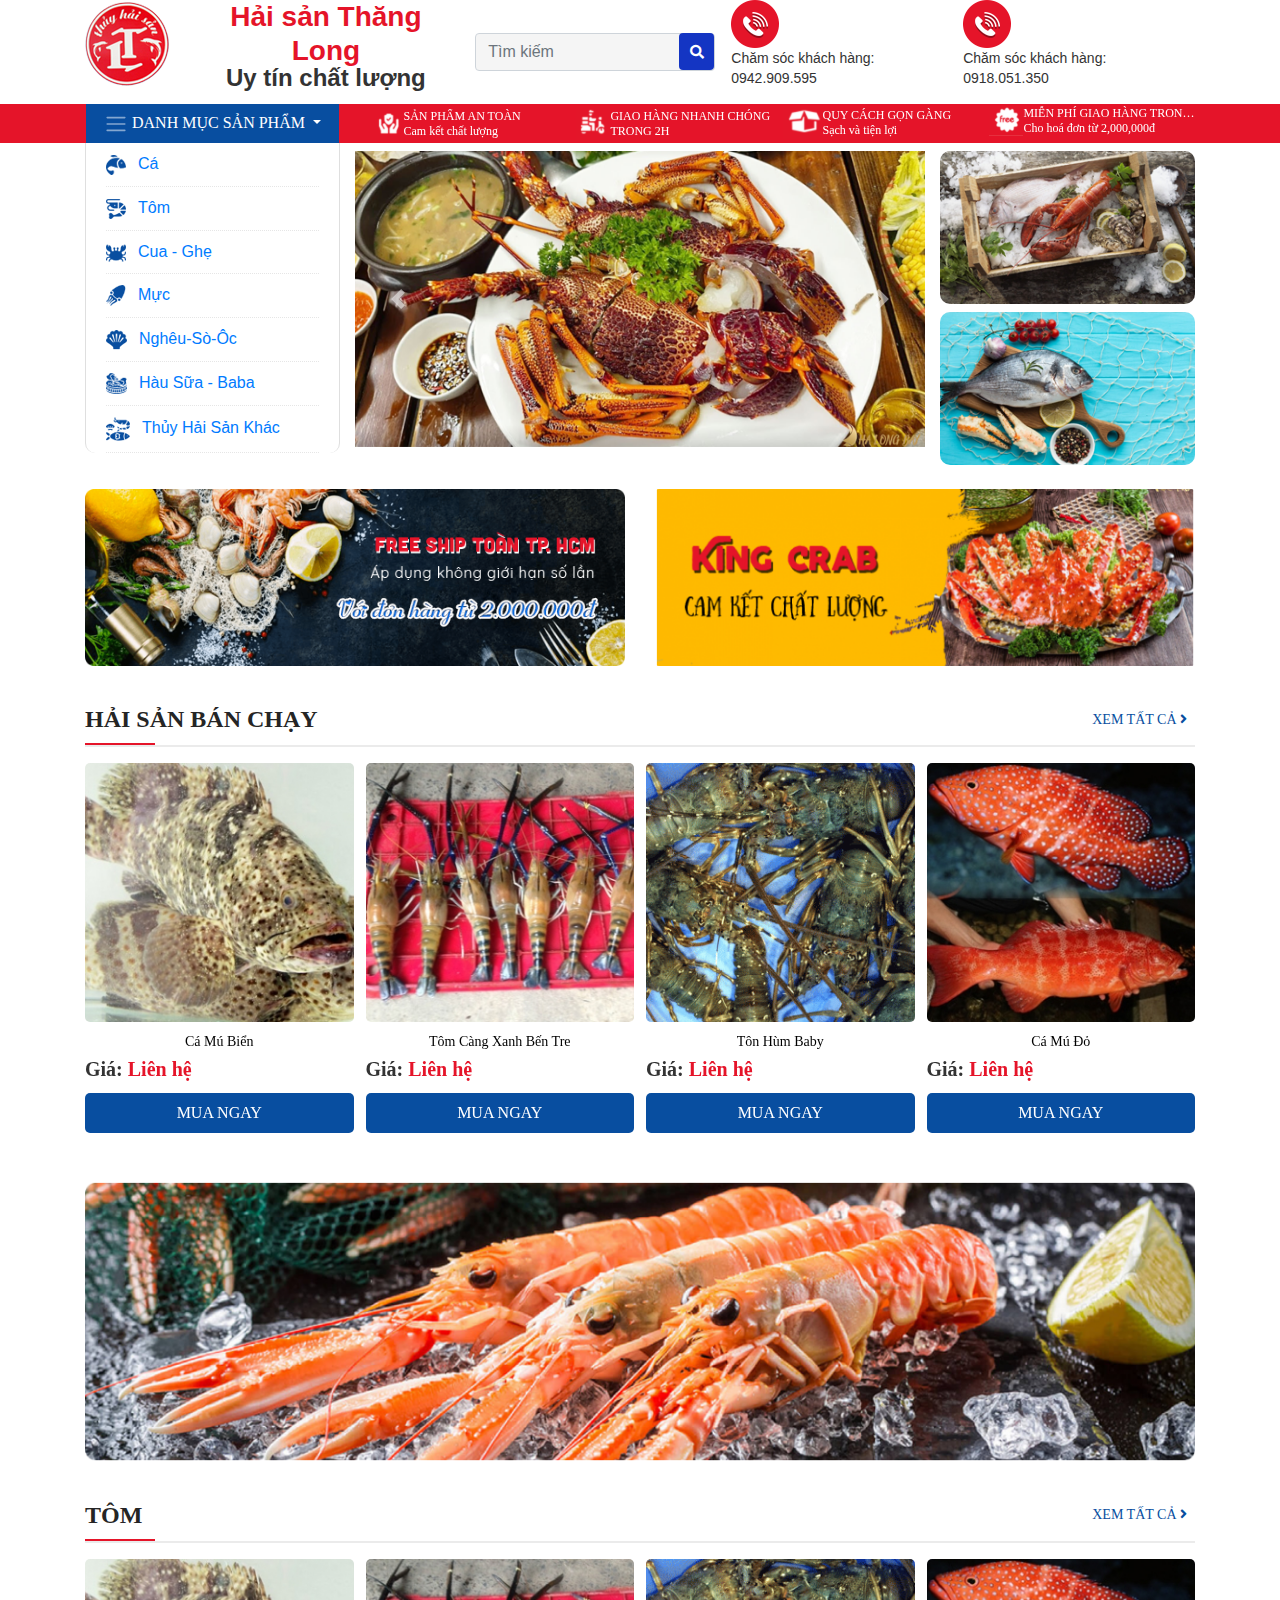
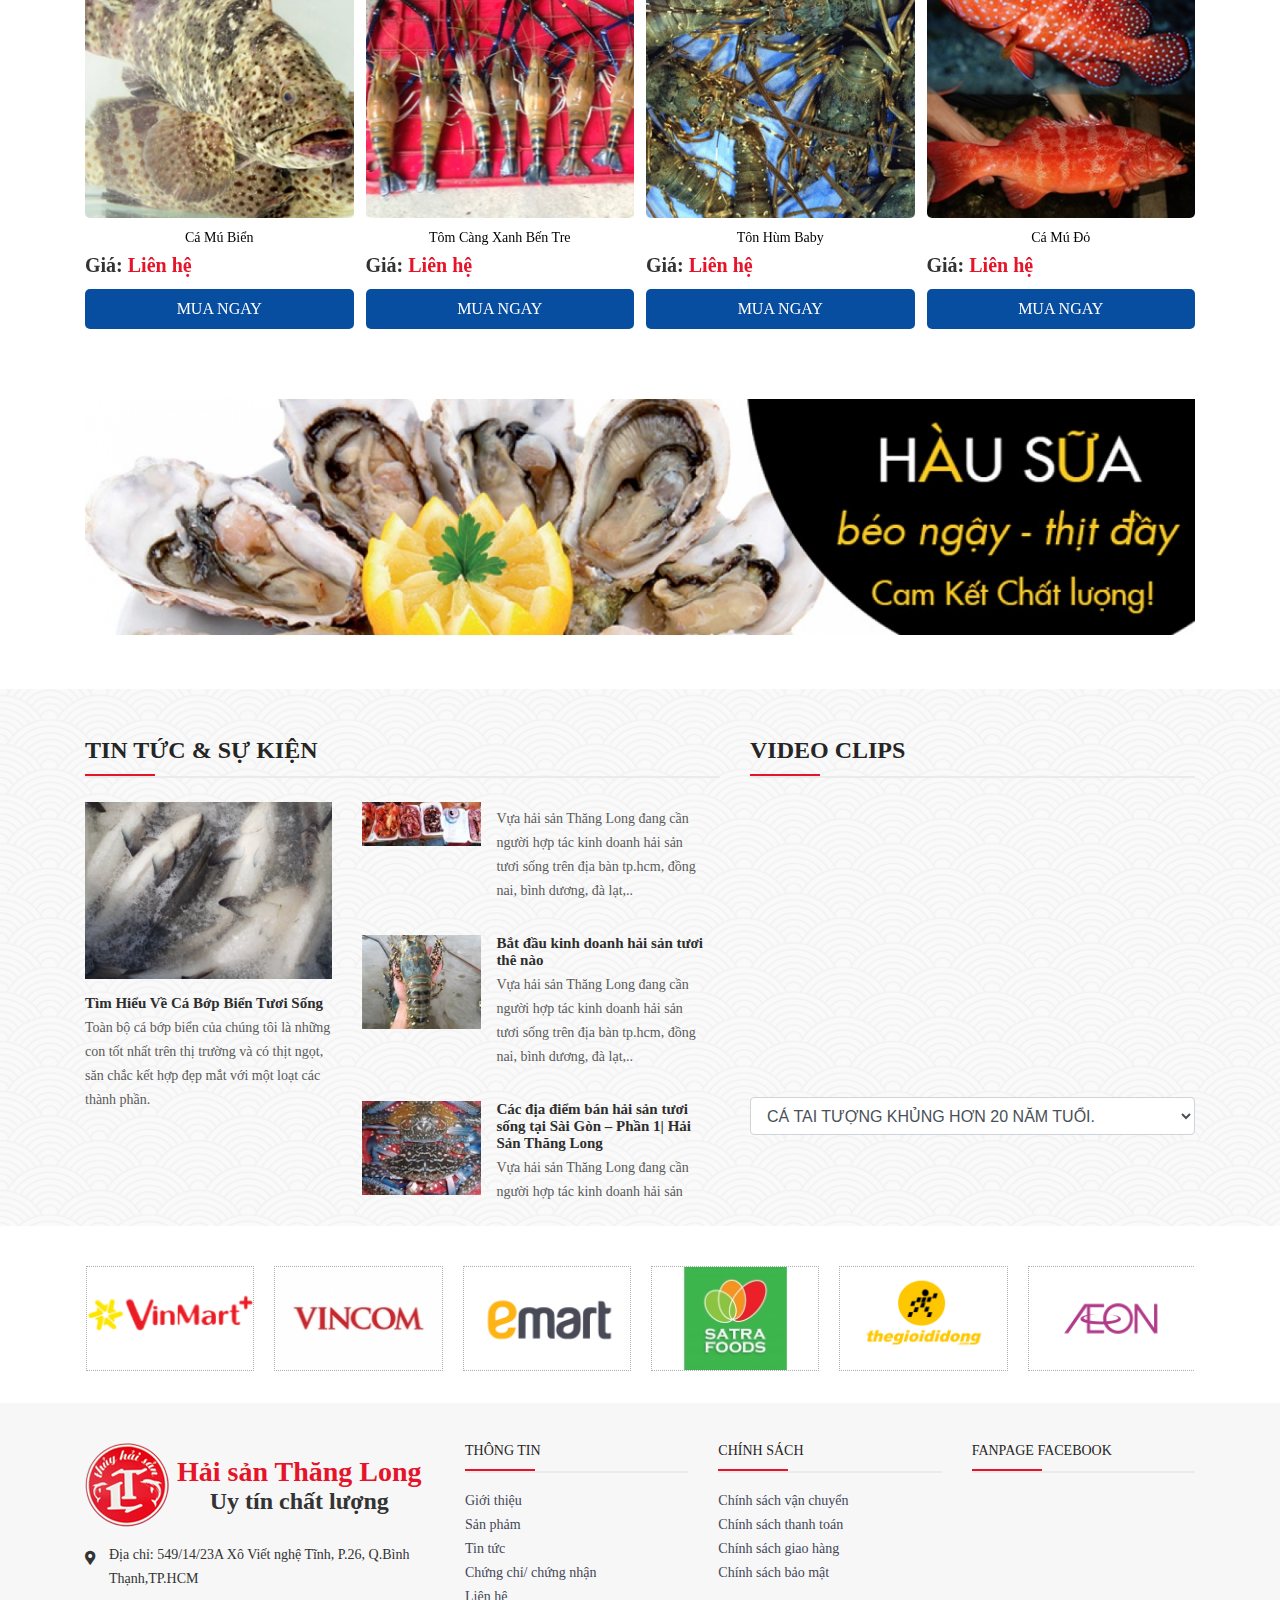
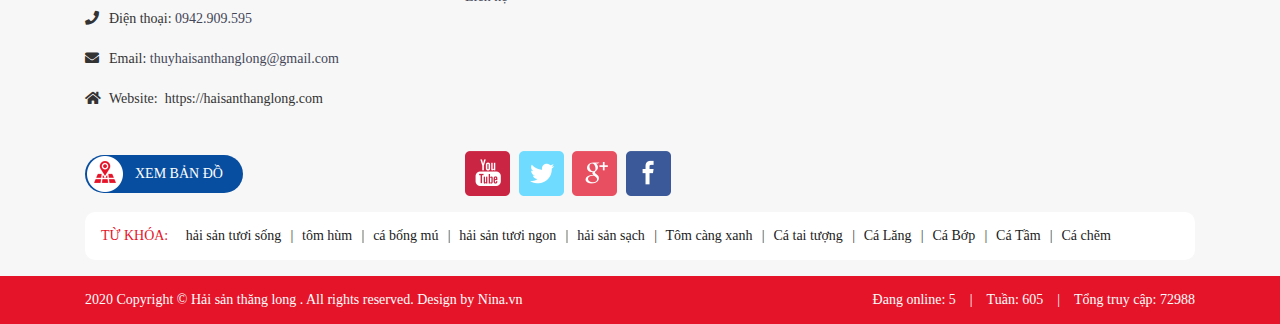
==== commit 0b036ae1: "update" ====
--- a/haisanthanglong_new/index.html
+++ b/haisanthanglong_new/index.html
@@ -38,10 +38,10 @@
     <!-- END HEAD -->
 
     <!-- SEO -->
-    <meta name="description" content=" ">
+    <meta name="description" content="Hải sản Thăng Long">
     <meta name="keywords" content="Ẩm thực">
 
-    <title>Phong Vũ</title>
+    <title>Hải Sản Thăng Long</title>
 </head>
 
 
@@ -53,13 +53,36 @@
             <div class="container">
                 <div class="row">
                     <div class="col-md-12">
-                        <ul class="list-inline text-right my-2">
-                            <li class="list-inline-item"><a href="#"><i class="fas fa-hotel"></i> Hệ thống Showroom</a></li>
-                            <li class="list-inline-item"><a href="#"><i class="fas fa-headphones-alt"></i> Tư vấn mua hàng: 1800 6867</a></li>
-                            <li class="list-inline-item"><a href="#"><i class="fas fa-headphones-alt"></i> CSKH: 1800 6867</a></li>
-                            <li class="list-inline-item"><a href="#"><i class="fas fa-desktop"></i> Tin công nghệ</a></li>
-                            <li class="list-inline-item"><a href="#"><i class="fal fa-cog"></i> Xây dựng cấu hình</a></li>
-                        </ul>    
+                        <div class="d-flex align-items-center">
+                            <div class="d-flex align-items-center mb-3">
+                                <div class="logo">
+                                    <a href="index.php"><img src="assets/images/header/logo.png" alt="" class="img-fluid"></a>
+                                </div>
+                                <div class="web-title-block">
+                                    <h2 class="web-title">Hải sản Thăng Long</h2>
+                                    <p>Uy tín chất lượng</p>
+                                </div>
+                            </div>
+
+                            <div class=" px-3">
+                                <div class="search-block">
+                                    <form action="search.php" class="my-2 my-lg-0">
+                                        <div class="form-group">
+                                            <input class="form-control input-search mr-sm-2 w-100" type="search" placeholder="Tìm kiếm" name=q value="">
+                                            <button type="submit" class="btn-search  my-sm-0"><i class="fa fa-search fa-fw"></i></button>
+                                        </div>
+                                    </form>
+                                </div>
+                            </div>
+                            <div class="contact_1">
+                                <img src="assets/images/header/hotline.png" alt="" class="img-fluid">
+                                <p>Chăm sóc khách hàng:<span> 0942.909.595</span></p>
+                            </div>
+                            <div class="contact_1">
+                                <img src="assets/images/header/hotline.png" alt="" class="img-fluid">
+                                <p>Chăm sóc khách hàng:<span> 0918.051.350</span></p>
+                            </div>
+                        </div>
                     </div>
                 </div>
             </div>
@@ -68,1112 +91,672 @@
     <!-- END HEADER -->
 
     <!-- MENU -->
-    <nav class="navbar-light sticky-top main-menu">
-        <div class="container px-0 py-3">
-
-            <div class="d-md-flex align-items-center">
-
-                <div class="order-1 logo">
-                    <a href="index.php"><img src="assets/images/logo-full.svg" alt="" class="w-100" height="35px"></a>
-                </div>
-
-                <div class="order-3 flex-fill px-3">
-                    <div class="search-block">
-                        <form action="search.php" class="my-2 my-lg-0">
-                            <div class="form-group">
-                                <input class="form-control input-search mr-sm-2 w-100" type="search" placeholder="Tìm kiếm" name=q value="">
-                                <button type="submit" class="btn-search  my-sm-0"><i class="fa fa-search fa-fw"></i></button>
-                            </div>
-                        </form>
-                    </div>
-                </div>
-
-                <div class="order-4 d-flex text-center nav-title">
-                    <a href="#" class="">
-                        <div><i class="far fa-2x fa-tags"></i></div>
-                        Khuyến mãi
-                    </a>
-                    <a href="#" class="">
-                        <i class="far fa-2x fa-receipt"></i><br>
-                        Đơn hàng
-                    </a>
-                    <a href="#" class="">
-                        <i class="far fa-2x fa-bell"></i><br>
-                        Thông báo
-                    </a>
-                    <a href="#" class="">
-                        <i class="far fa-2x fa-user"></i><br>
-                        Đăng nhập
-                    </a>
-                    <a href="#" class="">
-                        <i class="far fa-2x fa-shopping-cart"></i><br>
-                        Giỏ hàng
-                    </a>
-                </div>
-
-                <div class="order-2 dropdown drop-menu-top px-3">
-                    <button class="btn btn-light dropdown-toggle" type="button" id="dropdownMenuButton" data-toggle="dropdown" aria-haspopup="true" aria-expanded="false">
-                        <span class="navbar-toggler-icon"></span> Danh mục sản phẩm
-                    </button>
-                    <div class="dropdown-menu" aria-labelledby="dropdownMenuButton">
-                        <a class="dropdown-item" href="#" title="Điện máy - Điện gia dụng">
-                            <img src="https://lh3.googleusercontent.com/YPRilsUoP8qUlqo5pP9qiIVT3GztqhJE8JnEqKc1nheAxqtJRy9Hdw2WuSuktg5Hf4wnK1aWvbBobrF4Lg=rw" alt="Điện máy - Điện gia dụng">
-                            Điện máy - Điện gia dụng
-                        </a>
-                        <a class="dropdown-item" href="#" title="Laptop & Macbook">
-                            <img src="https://lh3.googleusercontent.com/HlvqHeKrnQcQews3r-pJDg78HfAqQ3bF29HynFvmsiYAEjjaw1S71s5xNhp9ci2gbOw4cHGpgU_rMUtlO3U=rw" alt="Laptop &amp; Macbook">
-                            Laptop & Macbook
-                        </a>
-                        <a class="dropdown-item" href="#" title="Tivi - Màn hình TV">
-                            <img src="https://lh3.googleusercontent.com/cM5lP27Q3TudfM_zH6Y3TMehQDvhQUO73MxuyvV-pKnHs0P0pDo-jHWcCY4wy3FzgUJ5h-VL3I7p-b5EtpQ=rw" alt="Tivi - Màn hình TV">
-                            Tivi - Màn hình TV
-                        </a>
-                        <a class="dropdown-item" href="#" title="Điện thoại & Thiết bị thông minh">
-                            <img src="https://lh3.googleusercontent.com/dkzFFaKYmPLLkPnC-cyefC1u1Qh0Iy_6Loz7adsbIMs-KAK8FA_PwUOklM3gEppESc1uSeaTa63U4Vejifo=rw" alt="Điện thoại & Thiết bị thông minh">
-                            Điện thoại & Thiết bị thông minh
-                        </a>
-                        <a class="dropdown-item" href="#" title="Màn hình máy tính">
-                            <img src="https://lh3.googleusercontent.com/iRXHBhcy0POD2QZ8HdjIsEhi_PyXoTkDja7HNcASAffs8SFIDCpibFnhDOYLSOtLEFMFrUMTl6LAG9bTBjLX=rw">
-                            Màn hình máy tính
-                        </a>
-                        <a class="dropdown-item" href="#" title="Linh kiện máy tính">
-                            <img src="https://lh3.googleusercontent.com/E8-60MiG4OduP7DyMTdMEdCWEe34sGNJoCCInwqob_5uCcYk1TqMzHlJuURHYGMjSohgUmhiyQOKMAqqDw=rw">
-                            Linh kiện máy tính
-                        </a>
-                    </div>
-                </div>
-
-            </div>
-            
+    <nav class="navbar-dark sticky-top main-menu">
+        <div class="container px-0">
+
+            <div class="d-flex flex-row align-items-center">
+
+                <div class="col-3 px-3">
+
+                    <div class="dropdown drop-menu-top">
+                        <button class="btn btn-menu-toggle dropdown-toggle" type="button" id="dropdownMenuButton" data-toggle="dropdown" aria-haspopup="true" aria-expanded="false">
+                            <span class="navbar-toggler-icon"></span> Danh mục sản phẩm
+                        </button>
+
+                        <ul class="dropdown-menu">
+                            <li class="dropdown-item list-group-item">
+                                <a class="d-block" href="#" title="Cá">
+                                    <img src="assets/images/menu-icon1.png" alt="Cá">Cá
+                                </a>
+                            </li>
+                            <li class="dropdown-item list-group-item">
+                                <a href="#" title="Tôm">
+                                    <img src="assets/images/menu-icon2.png" alt="Tôm">Tôm
+                                </a>
+                            </li>
+                            <li class="dropdown-item list-group-item">
+                                <a href="#" title="Cua - Ghẹ">
+                                    <img src="assets/images/menu-icon3.png" alt="Cua - Ghẹ">Cua - Ghẹ
+                                </a>
+                            </li>
+                            <li class="dropdown-item list-group-item">
+                                <a href="#" title="Mực">
+                                    <img src="assets/images/menu-icon4.png" alt="Mực">Mực
+                                </a>
+                            </li>
+                            <li class="dropdown-item list-group-item">
+                                <a href="#" title="Nghêu - sò - ốc">
+                                    <img src="assets/images/menu-icon5.png" alt="Nghêu-sò-ôc">Nghêu-sò-ôc
+                                </a>
+                            </li>
+                            <li class="dropdown-item list-group-item">
+                                <a href="#" title="Hàu sữa - baba">
+                                    <img src="assets/images/menu-icon6.png" alt="Hàu sữa - baba">Hàu sữa - baba
+                                </a>
+                            </li>
+                            <li class="dropdown-item list-group-item">
+                                <a href="#" title="Thủy hải sản khác">
+                                    <img src="assets/images/menu-icon7.png" alt="Thủy hải sản khác">Thủy hải sản khác
+                                </a>
+                            </li>
+                        </ul>
+                    </div>
+
+                </div>
+
+                <div class="col-9 owl-criteria owl-carousel owl-theme">
+                    
+                    <div class="item">
+                        <div class="d-flex align-items-center criteria_item">
+                            <div class="criteria_img">
+                                <img src="assets/images/criteria1.png" alt=" SẢN PHẨM AN TOÀN" title=" SẢN PHẨM AN TOÀN">
+                            </div>
+                            <div class="criteria_info">
+                                <span>SẢN PHẨM AN TOÀN</span>
+                                <p>Cam kết chất lượng</p>
+                            </div>
+                        </div>
+                    </div>
+                    
+                    <div class="item">
+                        <div class="d-flex align-items-center criteria_item">
+                            <div class="criteria_img">
+                                <img src="assets/images/criteria2.png" alt="GIAO HÀNG NHANH CHÓNG " title="GIAO HÀNG NHANH CHÓNG ">
+                            </div>
+                            <div class="criteria_info">
+                                <span>GIAO HÀNG NHANH CHÓNG</span>
+                                <p>TRONG 2H</p>
+                            </div>
+                        </div>
+                    </div>
+                    <div class="item">
+                        <div class="d-flex align-items-center criteria_item">
+                            <div class="criteria_img">
+                                <img src="assets/images/criteria3.png" alt="QUY CÁCH GỌN GÀNG" title="QUY CÁCH GỌN GÀNG">
+                            </div>
+                            <div class="criteria_info">
+                                <span>QUY CÁCH GỌN GÀNG</span>
+                                <p>Sạch và tiện lợi</p>
+                            </div>
+                        </div>
+                    </div>
+                    <div class="item">
+                        <div class="d-flex align-items-center criteria_item">
+                            <div class="criteria_img">
+                                <img src="assets/images/criteria4.png" alt="MIỄN PHÍ GIAO HÀNG TRONG HCM" title="MIỄN PHÍ GIAO HÀNG TRONG HCM">
+                            </div>
+                            <div class="criteria_info">
+                                <span>MIỄN PHÍ GIAO HÀNG TRONG HCM</span>
+                                <p>Cho hoá đơn từ 2,000,000đ</p>
+                            </div>
+                        </div>
+                    </div>
+                </div>  
+
+            </div>
         </div>
 
     </nav>
     <!-- MENU HEADER -->
 
     <!-- SLIDER -->
-    <div class="slider">
-        <div id="carouselExampleControls" class="carousel slide" data-ride="carousel">
-            <div class="carousel-inner">
-                <div class="carousel-item active">
-                    <img class="d-block w-100" src="assets/images/slide1.webp" alt="Phong Vũ" title="Phong Vũ">
-                </div>
-                <div class="carousel-item ">
-                    <img class="d-block w-100" src="assets/images/slide2.webp" alt="Phong Vũ" title="Phong Vũ">
-                </div>
-                <div class="carousel-item ">
-                    <img class="d-block w-100" src="assets/images/slide3.webp" alt="Phong Vũ" title="Phong Vũ">
-                </div>
-            </div>
-            <a class="carousel-control-prev" href="#carouselExampleControls" role="button" data-slide="prev">
-                <span class="carousel-control-prev-icon" aria-hidden="true"></span>
-                <span class="sr-only">Previous</span>
-            </a>
-            <a class="carousel-control-next" href="#carouselExampleControls" role="button" data-slide="next">
-                <span class="carousel-control-next-icon" aria-hidden="true"></span>
-                <span class="sr-only">Next</span>
-            </a>
-        </div>
-
-        <div class="container slider-menu">
-            <div class="row py-3">
-                <div class="col-3">
-                    <div class="cat-block">
-                        <a href="#" title="Điện máy - Điện gia dụng">
-                            <div class="cat-content">
-                                <img src="https://lh3.googleusercontent.com/YPRilsUoP8qUlqo5pP9qiIVT3GztqhJE8JnEqKc1nheAxqtJRy9Hdw2WuSuktg5Hf4wnK1aWvbBobrF4Lg=rw" alt="Điện máy - Điện gia dụng">
-                                <div class="cat-name">Điện máy - Điện gia dụng</div>
-                            </div>
+    <div class="container slider">
+
+        <div class="row">
+            <div class="col-md-3 slider-menu">
+                
+                <ul class="list-group">
+                    <li class="dropdown-item list-group-item">
+                        <a class="d-block" href="#" title="Cá">
+                            <img src="assets/images/menu-icon1.png" alt="Cá">Cá
                         </a>
-                        <a href="#" title="Laptop & Macbook">
-                            <div class="cat-content">
-                                <img src="https://lh3.googleusercontent.com/HlvqHeKrnQcQews3r-pJDg78HfAqQ3bF29HynFvmsiYAEjjaw1S71s5xNhp9ci2gbOw4cHGpgU_rMUtlO3U=rw" alt="Laptop &amp; Macbook">
-                                <div class="cat-name">Laptop & Macbook</div>
-                            </div>
+                    </li>
+                    <li class="dropdown-item list-group-item">
+                        <a href="#" title="Tôm">
+                            <img src="assets/images/menu-icon2.png" alt="Tôm">Tôm
                         </a>
-                        <a href="#" title="Tivi - Màn hình TV">
-                            <div class="cat-content">
-                                <img src="https://lh3.googleusercontent.com/cM5lP27Q3TudfM_zH6Y3TMehQDvhQUO73MxuyvV-pKnHs0P0pDo-jHWcCY4wy3FzgUJ5h-VL3I7p-b5EtpQ=rw" alt="Tivi - Màn hình TV">
-                                <div class="cat-name">Tivi - Màn hình TV</div>
-                            </div>
+                    </li>
+                    <li class="dropdown-item list-group-item">
+                        <a href="#" title="Cua - Ghẹ">
+                            <img src="assets/images/menu-icon3.png" alt="Cua - Ghẹ">Cua - Ghẹ
                         </a>
-                        <a href="#" title="Điện thoại & Thiết bị thông minh">
-                            <div class="cat-content">
-                                <img src="https://lh3.googleusercontent.com/dkzFFaKYmPLLkPnC-cyefC1u1Qh0Iy_6Loz7adsbIMs-KAK8FA_PwUOklM3gEppESc1uSeaTa63U4Vejifo=rw" alt="Điện thoại & Thiết bị thông minh">
-                                <div class="cat-name">Điện thoại & Thiết bị thông minh</div>
-                            </div>
+                    </li>
+                    <li class="dropdown-item list-group-item">
+                        <a href="#" title="Mực">
+                            <img src="assets/images/menu-icon4.png" alt="Mực">Mực
                         </a>
-                        <a href="#" title="Màn hình máy tính">
-                            <div class="cat-content">
-                                <img src="https://lh3.googleusercontent.com/iRXHBhcy0POD2QZ8HdjIsEhi_PyXoTkDja7HNcASAffs8SFIDCpibFnhDOYLSOtLEFMFrUMTl6LAG9bTBjLX=rw">
-                                <div class="cat-name">Màn hình máy tính</div>
-                            </div>
+                    </li>
+                    <li class="dropdown-item list-group-item">
+                        <a href="#" title="Nghêu - sò - ốc">
+                            <img src="assets/images/menu-icon5.png" alt="Nghêu-sò-ôc">Nghêu-sò-ôc
                         </a>
-                        <a href="#" title="Linh kiện máy tính"></a>
-                            <div class="cat-content">
-                                <img src="https://lh3.googleusercontent.com/E8-60MiG4OduP7DyMTdMEdCWEe34sGNJoCCInwqob_5uCcYk1TqMzHlJuURHYGMjSohgUmhiyQOKMAqqDw=rw">
-                                <div class="cat-name">Linh kiện máy tính</div>
-                            </div>
+                    </li>
+                    <li class="dropdown-item list-group-item">
+                        <a href="#" title="Hàu sữa - baba">
+                            <img src="assets/images/menu-icon6.png" alt="Hàu sữa - baba">Hàu sữa - baba
                         </a>
-                    </div>
-                </div>
-
-                <div class="col-9">
-
-                    <div class="sub-cat">
-                        
-                        <div class="d-flex">
-                            <div class="sub-cat-block">
-                                <div class="sub-cat-group">
-                                    <a target="_self" href="/search?router=productListing&amp;attributeSets=1&amp;brands=apple,acer,asus,dell,hp,lenovo,lg,msi">
-                                        <div class="sub-cat-title">Laptop theo thương hiệu</div>
-                                    </a>
-                                    <a target="_self" href="/apple-scat.01-N004-03">
-                                        <div class="css-vxgewf">Apple</div>
-                                    </a>
-                                    <a target="_self" href="/acer-scat.01-N001-01">
-                                        <div class="css-vxgewf">Acer</div>
-                                    </a>
-                                    <a target="_self" href="/search?router=productListing&amp;categories=01-N001&amp;brands=asus">
-                                        <div class="css-vxgewf">ASUS</div>
-                                    </a>
-                                    <a target="_self" href="/search?router=productListing&amp;categories=01-N001&amp;brands=dell">
-                                        <div class="css-vxgewf">Dell</div>
-                                    </a>
-                                    <a target="_self" href="/search?router=productListing&amp;categories=01-N001&amp;brands=hp">
-                                        <div class="css-vxgewf">HP</div>
-                                    </a>
-                                    <a target="_self" href="/search?router=productListing&amp;categories=01-N001&amp;brands=lenovo">
-                                        <div class="css-vxgewf">Lenovo</div>
-                                    </a>
-                                    <a target="_self" href="/search?router=productListing&amp;categories=01-N001&amp;brands=lg">
-                                        <div class="css-vxgewf">LG</div>
-                                    </a>
-                                    <a target="_self" href="/search?router=productListing&amp;categories=01-N001&amp;brands=msi">
-                                        <div class="css-vxgewf">MSI</div>
-                                    </a>
-                                    <a target="_self" href="/search?router=productListing&amp;skus=210300594">
-                                        <div class="css-vxgewf">Huawei</div>
-                                    </a>
-                                    <a target="_self" href="/gigabyte-scat.01-N001-13">
-                                        <div class="css-vxgewf">Gigabyte</div>
+                    </li>
+                    <li class="dropdown-item list-group-item">
+                        <a href="#" title="Thủy hải sản khác">
+                            <img src="assets/images/menu-icon7.png" alt="Thủy hải sản khác">Thủy hải sản khác
+                        </a>
+                    </li>
+                </ul>
+            </div>
+
+            <div class="col-md-6 px-0 pt-2">
+                <div id="carouselExampleControls" class="carousel slide" data-ride="carousel">
+                    <div class="carousel-inner">
+                        <div class="carousel-item active">
+                            <img class="d-block w-100" src="assets/images/slide1.png" alt="Hải Sản Thăng Long" title="Hải Sản Thăng Long">
+                        </div>
+                        <div class="carousel-item ">
+                            <img class="d-block w-100" src="assets/images/slide2.png" alt="Hải Sản Thăng Long" title="Hải Sản Thăng Long">
+                        </div>
+                        <div class="carousel-item ">
+                            <img class="d-block w-100" src="assets/images/slide3.png" alt="Hải Sản Thăng Long" title="Hải Sản Thăng Long">
+                        </div>
+                    </div>
+                    <a class="carousel-control-prev" href="#carouselExampleControls" role="button" data-slide="prev">
+                        <span class="carousel-control-prev-icon" aria-hidden="true"></span>
+                        <span class="sr-only">Previous</span>
+                    </a>
+                    <a class="carousel-control-next" href="#carouselExampleControls" role="button" data-slide="next">
+                        <span class="carousel-control-next-icon" aria-hidden="true"></span>
+                        <span class="sr-only">Next</span>
+                    </a>
+                </div>
+
+            </div>
+            <div class="col-md-3 pt-2">
+                <div class="slider-right animate_bn">
+                    <a href="#">
+                        <img class="d-block img-fluid mb-2" src="assets/images/slide-image1.jpg" alt="Hải Sản Thăng Long" title="Hải Sản Thăng Long">
+                    </a>
+                    <a href="#">
+                        <img class="d-block img-fluid" src="assets/images/slide-image2.jpg" alt="Hải Sản Thăng Long" title="Hải Sản Thăng Long">
+                    </a>
+                </div>
+            </div>
+        </div>
+
+        
+    </div>
+    <!-- END SLIDER -->
+
+
+    <!-- BANNER -->
+    <div class="container mt-4">
+        <div class="row animate_bn">
+            <div class="col-6 mb-3">
+                <a href="#"><img src="assets/images/banner1.png" class="img-fluid rounded" alt=""></a>
+            </div>
+            <div class="col-6 mb-3">
+                <a href="#"><img src="assets/images/banner2.png" class="img-fluid rounded" alt=""></a>
+            </div>
+        </div>
+    </div>
+    <!-- END BANNER -->
+
+    <!-- BEST SELL -->
+    <div class="container mt-3 mb-3">
+
+        <div class="block product-list py-2">
+                    
+            <div class="row">
+                <div class="col-md-12">
+                    <div class="d-flex align-items-center block-title">
+                        <div class="flex-grow-1">Hải sản bán chạy</div>
+                        <a href="#" class="show-more pr-2">Xem tất cả <i class="fas fa-angle-right"></i></a>
+                    </div>
+                </div>
+            </div>
+
+            <div class="owl-product owl-carousel owl-theme mt-3">
+
+                <div class="item product-list-item">
+                    <a href="#" title="Cá mú biển">
+                        <figure>
+                            <img class="w-100" src="assets/images/best-sell1.jpg" alt="Cá mú biển">
+                            <figcaption>Cá mú biển</figcaption>
+                        </figure>
+                    </a>
+                    <div class="price-block">
+                        Giá: <a href="#" title="Liên hệ">Liên hệ</a>
+                    </div>
+                    <button class="btn addcart">Mua ngay</button>
+                </div>
+
+                <div class="item product-list-item">
+                    <a href="#" title="tôm càng xanh bến tre">
+                        <figure>
+                            <img class="w-100" src="assets/images/best-sell2.jpg" alt="tôm càng xanh bến tre">
+                            <figcaption>tôm càng xanh bến tre</figcaption>
+                        </figure>
+                    </a>
+                    <div class="price-block">
+                        Giá: <a href="#" title="Liên hệ">Liên hệ</a>
+                    </div>
+                    <button class="btn addcart">Mua ngay</button>
+                </div>
+
+                <div class="item product-list-item">
+                    <a href="#" title="">
+                        <figure>
+                            <img class="w-100" src="assets/images/best-sell3.jpg" alt="">
+                            <figcaption>tôn hùm baby</figcaption>
+                        </figure>
+                    </a>
+                    <div class="price-block">
+                        Giá: <a href="#" title="Liên hệ">Liên hệ</a>
+                    </div>
+                    <button class="btn addcart">Mua ngay</button>
+                </div>
+
+                <div class="item product-list-item">
+                    <a href="#" title="">
+                        <figure>
+                            <img class="w-100" src="assets/images/best-sell4.jpg" alt="">
+                            <figcaption>Cá mú đỏ</figcaption>
+                        </figure>
+                    </a>
+                    <div class="price-block">
+                        Giá: <a href="#" title="Liên hệ">Liên hệ</a>
+                    </div>
+                    <button class="btn addcart">Mua ngay</button>
+                </div>
+            </div>
+        </div>
+    </div>
+    <!-- END BEST SELL -->
+
+    <div class="container mb-4">
+        <div class="row">
+            <div class="col-md-12 animate_bn">
+                <a href="#"><img class="w-100" src="assets/images/bannerlist-1.png" alt="tôm"></a>
+            </div>
+        </div>
+    </div>
+
+    <!-- MAIN PRODUCT -->
+    <div class="container mt-3 mb-3">
+
+        <div class="block product-list py-2">
+                    
+            <div class="row">
+                <div class="col-md-12">
+                    <div class="d-flex align-items-center block-title">
+                        <div class="flex-grow-1">Tôm</div>
+                        <a href="#" class="show-more pr-2">Xem tất cả <i class="fas fa-angle-right"></i></a>
+                    </div>
+                </div>
+            </div>
+
+            <div class="owl-product owl-carousel owl-theme mt-3">
+
+                <div class="item product-list-item">
+                    <a href="#" title="Cá mú biển">
+                        <figure>
+                            <img class="w-100" src="assets/images/best-sell1.jpg" alt="Cá mú biển">
+                            <figcaption>Cá mú biển</figcaption>
+                        </figure>
+                    </a>
+                    <div class="price-block">
+                        Giá: <a href="#" title="Liên hệ">Liên hệ</a>
+                    </div>
+                    <button class="btn addcart">Mua ngay</button>
+                </div>
+
+                <div class="item product-list-item">
+                    <a href="#" title="tôm càng xanh bến tre">
+                        <figure>
+                            <img class="w-100" src="assets/images/best-sell2.jpg" alt="tôm càng xanh bến tre">
+                            <figcaption>tôm càng xanh bến tre</figcaption>
+                        </figure>
+                    </a>
+                    <div class="price-block">
+                        Giá: <a href="#" title="Liên hệ">Liên hệ</a>
+                    </div>
+                    <button class="btn addcart">Mua ngay</button>
+                </div>
+
+                <div class="item product-list-item">
+                    <a href="#" title="">
+                        <figure>
+                            <img class="w-100" src="assets/images/best-sell3.jpg" alt="">
+                            <figcaption>tôn hùm baby</figcaption>
+                        </figure>
+                    </a>
+                    <div class="price-block">
+                        Giá: <a href="#" title="Liên hệ">Liên hệ</a>
+                    </div>
+                    <button class="btn addcart">Mua ngay</button>
+                </div>
+
+                <div class="item product-list-item">
+                    <a href="#" title="">
+                        <figure>
+                            <img class="w-100" src="assets/images/best-sell4.jpg" alt="">
+                            <figcaption>Cá mú đỏ</figcaption>
+                        </figure>
+                    </a>
+                    <div class="price-block">
+                        Giá: <a href="#" title="Liên hệ">Liên hệ</a>
+                    </div>
+                    <button class="btn addcart">Mua ngay</button>
+                </div>
+            </div>
+        </div>
+    </div>
+    <!-- END MAIN PRODUCT -->
+
+
+    <div class="container mb-4">
+        <div class="row">
+            <div class="col-md-12 animate_bn">
+                <a href="#"><img class="w-100" src="assets/images/bannerlist-4.png" alt="tôm"></a>
+            </div>
+        </div>
+    </div>
+
+    <!-- POST & EVENT -->
+    <div class="bg-warp pt-5">
+        <div class="container home-news">
+
+            <div class="row">
+
+                <div class="col-md-7">
+
+                    <div class="block">
+                        <div class="block-title">Tin tức & sự kiện</div>
+
+                        <div class="row mt-4">
+                            <div class="col-12 col-lg-5">
+                                <img src="assets/images/news1.jpg" alt="" class="img-fluid d-block mx-auto">
+                                <div class="news_first_name mt-3">
+                                    <a href="#" title="Tìm Hiểu Về Cá Bớp Biển Tươi Sống">
+                                        Tìm Hiểu Về Cá Bớp Biển Tươi Sống
                                     </a>
                                 </div>
-
-                                <div class="sub-cat-group">
-                                    <a target="_self" href="/laptop-theo-nhu-cau-scat.01-N001">
-                                        <div class="sub-cat-title">Laptop theo nhu cầu</div>
-                                    </a>
-                                    <a target="_self" href="/search?router=productListing&amp;attributeSets=1&amp;brands=acer,asus,dell,hp,lenovo,msi&amp;attributes.laptop_seriescpu=208,209,6814,10428,10429&amp;attributes.laptop_bonhofilter=671,670,672,673&amp;attributes.laptop_chipdohoaroi=753,754,757,6819,6879,10419,11990,10420,10421,10422,10525,10759,10526,6882,12047,12048&amp;attributes.laptop_kichthuocmanhinh=701,698,699,6817&amp;_sort=bestPrice&amp;_order=asc">
-                                        <div class="css-vxgewf">Laptop Gaming</div>
-                                    </a>
-                                    <a target="_self" href="/search?router=productListing&amp;attributeSets=1&amp;brands=apple,hp,dell,acer,asus,lg,msi,lenovo&amp;attributes.laptop_seriescpu=207,208,209,6814,10428,10740,10429&amp;attributes.laptop_bonhofilter=670,671,672,673,674&amp;attributes.laptop_chipdohoaroi=747,748,749,750,751,752,753,755,754,756,758,757,759,760,761,762,763,6807,6819,6879,6882,9633,6890,9635,9783,10419,10420,10421,10422,10525,10522,10526,10759,10851,10852,11402,11143,11418,11452,11577,11826,11987,11990,12028,12029,12047,12048,12070,12148,12154,12175,12967,764&amp;attributes.laptop_kichthuocmanhinh=696,700,701,699,698,697,6817,12026,12897,12784">
-                                        <div class="css-vxgewf">Laptop đồ họa</div>
-                                    </a>
-                                    <a target="_self" href="/search?router=productListing&amp;skus=200600699,200500013,200301391,200301390,200201180,200201179,191201269,191201268,191201267,191100741,191100740,191100052,190900294,19060296,19060170,19050516,19050515,19040979,19040978,19040800,19040037,19020220,19030364,19010177,19010176,19010042,19010017,19010016,19010015,18120243,18120242,18120241,18110382,18110312,18110223,18110203,18110050,18101021,18101020,18101019,1810660,1810659,1810529,1810091,1810088,1810087,1809555,1809554,1809208,1809212,1809213,1808493,1808475,1808461,1808462,1808092,1808091,1808089,1807494,1806215,1806214,1806213,1806018,1805451,1805382,1805183,1805176,1805174,1805027,1805026,1801010,1801008,1800850,1800834,1800639,1800636,1800529,1800470,1800440,1800433,1800173,1800172,1800171,1800170,1800111,1705092,1701983,1503567,1705049,1705048,1704851,1704813,1703199,1703196,1703124,1703123,1702999,1702984,1702882,1702609">
-                                        <div class="css-vxgewf">Laptop 2 trong 1</div>
-                                    </a>
-                                    <a target="_self" href="/search?router=productListing&amp;attributeSets=1&amp;brands=apple,acer,asus,dell,hp,lg,msi,lenovo&amp;attributes.laptop_seriescpu=207,208,209,211,213,10740,10428,10429,6814&amp;attributes.laptop_bonhofilter=670,671,672,673&amp;attributes.laptop_chipdohoaroi=747,748,749,750,751,752,755,756,758,759,760,761,762,763,6807,6819,6879,764,6890,9633,9635,9783,10522,11143,11402,11418,11452,11987,12070,12148,12967,12175,12154,12029,12028,11826&amp;attributes.laptop_kichthuocmanhinh=696,700,701,12784,12897,12026,698,699,6817">
-                                        <div class="css-vxgewf">Laptop Sinh viên - Văn phòng</div>
-                                    </a>
-                                    <a target="_self" href="/search?router=productListing&amp;skus=200601168,200601140,200601066,200601065,200601063,200601060,200601058,200600699,200600698,200600695,200500854,200500787,200500785,200500684,200500681,200500680,200500679,200500678,200500667,200500666,200500281,200400845,200400587,200400586,200400506,200400507,200400505,200400504,200400503,200400500,200400501,200400427,200400313,200400304,200400278,200302080,200302079,200302078,200302041,200302040,200302039,200302038,200302037,200302028,200301388,200301386,200301385,200301383,200301343,200301341,200300503,200300395,200300394,200300362,200300361,200300360,200300359,200300358,200300357,200300356,200201374,200201205,200201204,200201203,200201202,200201201,200201200,200201198,200201194,200201193,200201180,200200668,200200667,200200665,200200016,200200015,200100126,200100123,191201280,191201279,191201277,191201276,191201274,191201273,191201269,191200584,191200583,191200287,191200282,191200244,191200063,191200043,191200042,191200041,191200040,191200039,191100983,191100982,191100981,191100976">
-                                        <div class="css-vxgewf">Laptop mỏng nhẹ</div>
-                                    </a>
-                                    <a target="_self" href="/search?router=productListing&amp;attributeSets=1&amp;attributes.laptop_seriescpu=209,6814,10429,11797,7906&amp;attributes.laptop_bonhofilter=672,673&amp;attributes.laptop_chipdohoaroi=10851,12028,10852,11577,12154,11987,12029">
-                                        <div class="css-vxgewf">Laptop Workstation</div>
-                                    </a>
-                                    <a target="_self" href="/search?router=productListing&amp;attributeSets=1&amp;attributes.laptop_kichthuocmanhinh=695,702,703,704,10270">
-                                        <div class="css-vxgewf">Laptop Mini</div>
-                                    </a>
+                                <div class="news_first_describe">
+                                    <p>Toàn bộ cá bớp&nbsp;biển của chúng tôi là những con tốt nhất trên thị trường và có thịt ngọt, săn chắc kết hợp đẹp mắt với một loạt các thành phần.</p>
                                 </div>
-
-                                <div class="sub-cat-group">
-                                    <a target="_self" href="/laptop-theo-kich-thuoc-scat.01-N001">
-                                        <div class="sub-cat-title">Laptop theo kích thước</div>
-                                    </a>
-                                    <a target="_self" href="/search?router=productListing&amp;attributeSets=1&amp;attributes.laptop_kichthuocmanhinh=695,703,702,10270,704">
-                                        <div class="css-vxgewf">Dưới 13 inch</div>
-                                    </a>
-                                    <a target="_self" href="/search?router=productListing&amp;attributeSets=1&amp;attributes.laptop_kichthuocmanhinh=696,697,698,700,701,12897,12784,11437">
-                                        <div class="css-vxgewf">13 - 15 inch</div>
-                                    </a>
-                                    <a target="_self" href="/search?router=productListing&amp;attributeSets=1&amp;attributes.laptop_kichthuocmanhinh=699,6817,6881,12026">
-                                        <div class="css-vxgewf">Trên 15 inch</div>
-                                    </a>
-                                </div>
-
-                                <div class="sub-cat-group">
-                                    <a target="_self" href="/laptop-theo-gia-scat.01-N001">
-                                        <div class="sub-cat-title">Laptop theo giá</div>
-                                    </a>
-                                    <a target="_self" href="https://phongvu.vn/laptop-Duoi-10-trieu-715.cat?pv_source=homepage&amp;pv_medium=de-megamenu-text&amp;price_lte=10000000">
-                                        <div class="css-vxgewf">Dưới 10 triệu</div>
-                                    </a>
-                                    <a target="_self" href="https://phongvu.vn/laptop-10-den-15-trieu-715.cat?pv_source=homepage&amp;pv_medium=de-megamenu-text&amp;price_lte=15000000&amp;price_gte=10000000">
-                                        <div class="css-vxgewf">10 - 15 triệu</div>
-                                    </a>
-                                    <a target="_self" href="https://phongvu.vn/laptop-15-den-20-trieu-715.cat?pv_source=homepage&amp;pv_medium=de-megamenu-text&amp;price_lte=20000000&amp;price_gte=15000000">
-                                        <div class="css-vxgewf">15 - 20 triệu</div>
-                                    </a>
-                                    <a target="_self" href="https://phongvu.vn/laptop-20-den-25-trieu-715.cat?pv_source=homepage&amp;pv_medium=de-megamenu-text&amp;price_lte=25000000&amp;price_gte=20000000">
-                                        <div class="css-vxgewf">20 - 25 triệu</div>
-                                    </a>
-                                    <a target="_self" href="https://phongvu.vn/laptop-25-den-30-trieu-715.cat?pv_source=homepage&amp;pv_medium=de-megamenu-text&amp;price_lte=30000000&amp;price_gte=25000000">
-                                        <div class="css-vxgewf">25 - 30 triệu</div>
-                                    </a>
-                                    <a target="_self" href="https://phongvu.vn/laptop-Tren-30-trieu-715.cat?pv_source=homepage&amp;pv_medium=de-megamenu-texthttps://phongvu.vn/laptop-Tren-30-trieu-715.cat?pv_source=homepage&amp;pv_medium=de-megamenu-text&amp;price_gte=30000000">
-                                        <div class="css-vxgewf">Trên 30 triệu</div>
-                                    </a>
-                                </div>
-
-                                <div class="sub-cat-group">
-                                    <a target="_self" href="/laptop-theo-cau-hinh-chip-scat.01-N001">
-                                        <div class="sub-cat-title">Laptop theo cấu hình chip</div>
-                                    </a>
-                                    <a target="_self" href="/search?router=productListing&amp;attributeSets=1&amp;attributes.laptop_seriescpu=211,213">
-                                        <div class="css-vxgewf">Intel Pentium/Celeron</div>
-                                    </a>
-                                    <a target="_self" href="/search?router=productListing&amp;attributeSets=1&amp;attributes.laptop_seriescpu=207">
-                                        <div class="css-vxgewf">Intel Core i3</div>
-                                    </a>
-                                    <a target="_self" href="/search?router=productListing&amp;attributeSets=1&amp;attributes.laptop_seriescpu=208">
-                                        <div class="css-vxgewf">Intel Core i5</div>
-                                    </a>
-                                    <a target="_self" href="/search?router=productListing&amp;attributeSets=1&amp;attributes.laptop_seriescpu=209">
-                                        <div class="css-vxgewf">Intel Core i7</div>
-                                    </a>
-                                    <a target="_self" href="/search?router=productListing&amp;attributeSets=1&amp;attributes.laptop_seriescpu=6814">
-                                        <div class="css-vxgewf">Intel Core i9</div>
-                                    </a>
-                                    <a target="_self" href="/search?router=productListing&amp;attributeSets=1&amp;attributes.laptop_seriescpu=10740">
-                                        <div class="css-vxgewf">AMD Ryzen 3</div>
-                                    </a>
-                                    <a target="_self" href="/search?router=productListing&amp;attributeSets=1&amp;attributes.laptop_seriescpu=10428">
-                                        <div class="css-vxgewf">AMD Ryzen 5</div>
-                                    </a>
-                                    <a target="_self" href="/search?router=productListing&amp;attributeSets=1&amp;attributes.laptop_seriescpu=10429">
-                                        <div class="css-vxgewf">AMD Ryzen 7</div>
-                                    </a>
-                                </div>
-
-                                <div class="sub-cat-group">
-                                    <a target="_self" href="/phu-kien-laptop-scat.01-N002">
-                                        <div class="sub-cat-title">Phụ kiện laptop</div>
-                                    </a>
-                                    <a target="_self" href="/search?router=productListing&amp;skus=200300280,200300279,191201744,19070650,19070550,19070548,19070549,19050215,19050214,19050213,19030341,19030334,19030336,19040082,19040083,19040084,19040085,19040088,19040087,19040086,19030353,19010315,19010316,19010317,19010143,19010129,19010128,19010098,19010097,19010096,19010095,19010094,18110228,18110227,1809548,1809547,1809546,1809534,1809223,1807426,1800994,1800312,1800311,1800310,1800309,1800308,1800307,1800306,1800305,1800304,1800303,1800302,1800301,1800297,1800296,1800295,1800294,1800293,1800292,1800291,1800290,1800289,1800288,1800287,1800286,1800285,1800283,1603714,1800069,1800068,1800067,1800065,1800066,1800064,1800059,1800058,1702593,1603427,1600721,1600293,1600290,1600289,1702969,1702968,1702967,1702965,1702966,1702964,1702963,1702962,1702961,1702960,1702958,1702957,1702956,1702954,1702955,1702953,1702802,1702669">
-                                        <div class="css-vxgewf">Balo laptop</div>
-                                    </a>
-                                    <a target="_self" href="/search?router=productListing&amp;skus=200300280,200300279,191201744,19070650,19070550,19070548,19070549,19050215,19050214,19050213,19030341,19030334,19030336,19040082,19040083,19040084,19040085,19040088,19040087,19040086,19030353,19010315,19010316,19010317,19010143,19010129,19010128,19010098,19010097,19010096,19010095,19010094,18110228,18110227,1809548,1809547,1809546,1809534,1809223,1807426,1800994,1800312,1800311,1800310,1800309,1800308,1800307,1800306,1800305,1800304,1800303,1800302,1800301,1800297,1800296,1800295,1800294,1800293,1800292,1800291,1800290,1800289,1800288,1800287,1800286,1800285,1800283,1603714,1800069,1800068,1800067,1800065,1800066,1800064,1800059,1800058,1702593,1603427,1600721,1600293,1600290,1600289,1702969,1702968,1702967,1702965,1702966,1702964,1702963,1702962,1702961,1702960,1702958,1702957,1702956,1702954,1702955,1702953,1702802,1702669">
-                                        <div class="css-vxgewf">Túi đựng laptop</div>
-                                    </a>
-                                    <a target="_self" href="/de-tan-nhiet-scat.01-N002-06">
-                                        <div class="css-vxgewf">Đế tản nhiệt</div>
-                                    </a>
-                                    <a target="_self" href="/search?router=productListing&amp;skus=1701873,1204054,1204045,1204043,1502215,1500184,1404420,1301401,1300888,1300886,1204070,1204053">
-                                        <div class="css-vxgewf">Miếng dán laptop</div>
-                                    </a>
-                                </div>
-
-                                <div class="sub-cat-group">
-                                    <a target="_self" href="/search?router=productListing&amp;categories=01-N002-05,01-N002-01">
-                                        <div class="sub-cat-title">Linh kiện laptop</div>
-                                    </a>
-                                    <a target="_self" href="/search?router=productListing&amp;skus=190800679,190800595,190800535,190800529,190800492,190800488,190800336,190800000,190800002,19070249,19070248,19070240,19070086,19070085,19070041,19070039,19070042,19070040,19060311,19060291,19010427,19030106,19060258,19060132,19060104,19060059,19060019,19060018,19060004,19050517,19050514,19050439,19050422,19050385,19050310,19050297,19050291,19050282,19050200,19050001,19040888,19030389,19020294,19020293,19020312,19030206,19030075,19020219,19020217,19020216,19020215,19020174,19020159,19020065,19020022,19020055,19010066,18120208,1301066,18101027,18101026,1810960,1810940,1810784,1810679,1810532,1810531,1810523,1810522,1810093,1809641,1809592,1809540,1809413,1809302,1809301,1809201,1809088,1808478,1807612,1807519,1807518,1807483,1807424,1807410,1807389,1806238,1806237,1806236,1700708,1700462,1700407,1805139,1800517,1704836,1701854,1701701,1701533,1701532,1701353">
-                                        <div class="css-vxgewf">Bàn phím laptop</div>
-                                    </a>
-                                    <a target="_self" href="/sac-laptop-scat.01-N002-05">
-                                        <div class="css-vxgewf">Sạc laptop</div>
-                                    </a>
-                                    <a target="_self" href="/search?router=productListing&amp;skus=190800729,190800683,190800681,190800668,190800626,190800601,190800536,190800509,190800487,190800355,190800348,190800345,190800344,190800343,190800342,190800341,190800340,190800339,190800141,190800093,19070698,19070682,190800054,190800006,190800001,19070630,19070599,19070257,19070250,19070247,19070174,19070173,19070094,19070057,19070050,19060309,19060288,19060287,19060281,19060280,19060257,19060248,19060140,19060136,19060124,19060107,19060020,19060016,19050441,19050334,19050292,19050222,19050217,19050212,19050211,19050201,19040776,19040680,19040667,19040015,19040014,19030371,19030309,19030173,19030133,19030079,19030050,19030040,19020161,19020249,19020207,19020206,19020066,19020024,19020021,19020037,19010175,19010144,19010076,18120282,18120117,18110479,18110367,18110347,18110346,18110345,18110344,18110343,18110342,18110341,18110220,18110219,18110046,18110037,18110036,18101032,1810963,1810921,1810780,1810725">
-                                        <div class="css-vxgewf">Pin laptop</div>
-                                    </a>
-                                    <a target="_self" href="/ram-laptop-scat.01-N002-01">
-                                        <div class="css-vxgewf">RAM laptop</div>
-                                    </a>
-                                </div>
-                            </div>
-
-                            <a target="_self" href="https://phongvu.vn/promo/laptop?pv_source=homepage&amp;pv_medium=de-megamenu-banner&amp;pv_campaign=MOO-LAPT07-24062106-3337">
-                                <figure class="h-100">
-                                    <img class="h-100" src="https://lh3.googleusercontent.com/x1VV6425db7nOZNTvfbo5LUBVbVw2bXLKn32L2tDu531HwpVgwWkmmvXFd0Q_N9dbS-aKgPCQlpQJhlpzZYn4RiRvwFA2_s=rw-w400">
-                                </figure>
-                            </a>
-                        </div>
-
-                    </div>
-                    
-                </div>
-            </div>
-        </div>
-    </div>
-    <!-- END SLIDER -->
-
-
-    <!-- PROMO -->
-    <div class="container mt-4">
-        <div class="row">
-            <div class="col-6 col-md-3 mb-3"><img src="assets/images/promo1.webp" class="img-fluid rounded" alt=""></div>
-            <div class="col-6 col-md-3 mb-3"><img src="assets/images/promo2.webp" class="img-fluid rounded" alt=""></div>
-            <div class="col-6 col-md-3 mb-3"><img src="assets/images/promo3.webp" class="img-fluid rounded" alt=""></div>
-            <div class="col-6 col-md-3 mb-3"><img src="assets/images/promo4.webp" class="img-fluid rounded" alt=""></div>
-        </div>
-    </div>
-    <!-- END PROMO -->
-
-    <!-- PROMO PRODUCT -->
-    <div class="container mt-3 mb-3">
-
-        <div class="row">
-
-            <div class="col-lg-12 ">
-
-                <div class="promo-product pb-2">
-                    <ul class="nav nav-pills mb-3 d-flex" id="pills-tab" role="tablist">
-                        <li class="nav-item flex-fill text-center" role="presentation">
-                            <a class="nav-link active align-self-center" id="pills-home-tab" data-toggle="pill" href="#pills-sound" role="tab" aria-controls="pills-home" aria-selected="true">
-                                Âm Thanh
-                                <div class="subtitle">Ưu Đãi 1 Triệu</div>
-                            </a>
-                        </li>
-                        <li class="nav-item flex-fill text-center" role="presentation">
-                            <a class="nav-link align-self-center" id="pills-profile-tab" data-toggle="pill" href="#pills-tv-lg" role="tab" aria-controls="pills-profile" aria-selected="false">
-                                Smart TV LG
-                                <div type="subtitle" class="css-djxz2d" style="text-align: center;">Giảm Đến 8 Triệu</div>
-                            </a>
-                        </li>
-                        <li class="nav-item flex-fill text-center" role="presentation">
-                            <a class="nav-link align-self-center" id="pills-contact-tab" data-toggle="pill" href="#pills-electron" role="tab" aria-controls="pills-contact" aria-selected="false">
-                                Điện gia dụng
-                                <div type="subtitle" class="css-djxz2d" style="text-align: center;">Ưu Đãi Đến 49%</div>
-                            </a>
-                        </li>
-                        <li class="nav-item flex-fill text-center" role="presentation">
-                            <a class="nav-link" id="pills-contact-tab" data-toggle="pill" href="#pills-tv" role="tab" aria-controls="pills-contact" aria-selected="false">
-                                Smart TV
-                                <div class="">Ưu đãi đến 30 Triệu</div>
-                            </a>
-                        </li>
-                        <!-- <li class="nav-item flex-fill text-center" role="presentation">
-                            <a class="nav-link" id="pills-contact-tab" data-toggle="pill" href="#pills-tool" role="tab" aria-controls="pills-contact" aria-selected="false">
-                                Dụng cụ Bosch
-                            </a>
-                        </li> -->
-                    </ul>
-                    <div class="tab-content" id="pills-tabContent">
-                        <div class="tab-pane fade show active" id="pills-sound" role="tabpanel" aria-labelledby="pills-home-tab">
-                            <div class="row">
-                                <div class="col-md-12 py-2 text-right">
-                                    <a href="#" class="show-more pr-2">Xem tất cả <i class="fas fa-angle-right"></i></a>
-                                </div>
-                                <div class="col-md-3 text-center align-self-center">
-                                    <p class="promo-note">Kết thúc sau <big>2</big> ngày</p>
-                                    <div class="d-inline-block countdown">04</div>
-                                    <div class="d-inline-block countdown">25</div>
-                                    <div class="d-inline-block countdown">40</div>
-                                </div>
-
-                                <div class="col-md-9 pb-3">
-
-                                    <div class="px-2">
-                                        <div class="owl-one owl-carousel owl-theme mt-3">
-
-                                            <div class="item promo-item p-2">
-                                                <a href="#" title="">
-                                                    <figure>
-                                                        <img class="w-100" src="assets/images/promo-p1.webp" alt="">
-                                                        <figcaption>Tai Nghe Bluettooth LG HBS-FN4 (Trắng)</figcaption>
-                                                    </figure>
-                                                    <div class="promo-price">2.099.000 ₫</div>
-                                                    <div class="old-price">
-                                                        <span class="price">2.790.000 ₫</span> 
-                                                        <span class="rate">-24.77%</span>
-                                                    </div>
+                            </div>
+
+                            <div class="col-12 col-lg-7">
+
+                                <ul id="scroller" class="simply-scroll-list" style="height: 672px;">
+                                    <li class="row">
+                                        <div class="col-4 px-0">
+                                            <img class="img-fluid" src="assets/images/scroll_new1.jpg" alt="Triển vọng từ giống lúa hữu cơ thảo dược tím" align="left">
+                                        </div>
+                                        <div class="col">
+                                            <div class="news_first_name">
+                                                <a href="#" title="BẮT ĐẦU KINH DOANH HẢI SẢN TƯƠI SỐNG NHƯ THẾ NÀO">
+                                                    Các địa điểm bán hải sản tươi sống tại Sài Gòn – Phần 1| Hải Sản Thăng Long
                                                 </a>
                                             </div>
-
-                                            <div class="item promo-item p-2">
-                                                <a href="#" title="">
-                                                    <figure>
-                                                        <img class="w-100" src="assets/images/promo-p2.webp" alt="">
-                                                        <figcaption>Tai Nghe Bluettooth LG HBS-FN4 (Đen)</figcaption>
-                                                    </figure>
-                                                    <div class="promo-price">2.099.000 ₫</div>
-                                                    <div class="old-price">
-                                                        <span class="price">2.790.000 ₫</span> 
-                                                        <span class="rate">-24.77%</span>
-                                                    </div>
+                                            <p class="news_first_describe">Vựa hải sản Thăng Long đang cần người hợp tác kinh doanh hải sản tươi sống trên địa bàn tp.hcm, đồng nai, bình dương, đà lạt,..</p>
+                                        </div>
+                                    </li>
+
+                                    <li class="row">
+                                        <div class="col-4 px-0">
+                                            <img class="img-fluid" src="assets/images/scroll_new2.jpg" alt="Triển vọng từ giống lúa hữu cơ thảo dược tím" align="left">
+                                        </div>
+                                        <div class="col">
+                                            <div class="news_first_name">
+                                                <a href="#" title="Bắt đầu kinh doanh hải sản tươi thê nào">
+                                                    Bắt đầu kinh doanh hải sản tươi thê nào
                                                 </a>
                                             </div>
-
-                                            <div class="item promo-item p-2">
-                                                <a href="#" title="">
-                                                    <figure>
-                                                        <img class="w-100" src="assets/images/promo-p3.webp" alt="">
-                                                        <figcaption>Loa Bluetooth LG XBOOMGo PN5 (Xanh Đen)</figcaption>
-                                                    </figure>
-                                                    <div class="promo-price">2.099.000 ₫</div>
-                                                    <div class="old-price">
-                                                        <span class="price">2.790.000 ₫</span> 
-                                                        <span class="rate">-24.77%</span>
-                                                    </div>
+                                            <p class="news_first_describe">Vựa hải sản Thăng Long đang cần người hợp tác kinh doanh hải sản tươi sống trên địa bàn tp.hcm, đồng nai, bình dương, đà lạt,..</p>
+                                        </div>
+                                    </li>
+
+                                    <li class="row">
+                                        <div class="col-4 px-0">
+                                            <img class="img-fluid" src="assets/images/scroll_new3.jpg" alt="Triển vọng từ giống lúa hữu cơ thảo dược tím" align="left">
+                                        </div>
+                                        <div class="col">
+                                            <div class="news_first_name">
+                                                <a href="#" title="BẮT ĐẦU KINH DOANH HẢI SẢN TƯƠI SỐNG NHƯ THẾ NÀO">
+                                                    Các địa điểm bán hải sản tươi sống tại Sài Gòn – Phần 1| Hải Sản Thăng Long
                                                 </a>
                                             </div>
-
-                                            <div class="item promo-item p-2">
-                                                <a href="#" title="">
-                                                    <figure>
-                                                        <img class="w-100" src="assets/images/promo-p4.webp" alt="">
-                                                        <figcaption><a href="">Loa Bluetooth LG XBOOMGo PL2W (Trắng)</a></figcaption>
-                                                    </figure>
-                                                    <div class="promo-price">2.099.000 ₫</div>
-                                                    <div class="old-price">
-                                                        <span class="price">2.790.000 ₫</span> 
-                                                        <span class="rate">-24.77%</span>
-                                                    </div>
-                                                </a>
-                                            </div>
+                                            <p class="news_first_describe">Vựa hải sản Thăng Long đang cần người hợp tác kinh doanh hải sản tươi sống trên địa bàn tp.hcm, đồng nai, bình dương, đà lạt,..</p>
                                         </div>
-                                    </div>
+                                    </li>
+    
+                                </ul>
+
+                            </div>
+                        </div>
+                    </div>
+
+                </div>
+                <div class="col-md-5">
+                    <div class="block">
+                        <div class="block-title">Video clips</div>
+
+                        <div class="row mt-4">
+                            <div class="col-md-12">
+                                <div id="ajax_video" class="ajax_video">
+                                    <iframe width="100%" height="290" src="//www.youtube.com/embed/rwOb8lwMNA4" frameborder="0" allowfullscreen=""></iframe>
+                                    <select name="list-video" class="form-control list-video">
+                                        <option value="rwOb8lwMNA4">CÁ TAI TƯỢNG KHỦNG HƠN 20 NĂM TUỔI.</option>
+                                        <option value="qr6bTDJefMs">Cách trồng và chăm sóc hoa đồng tiền cho hoa đẹp 4 mùa</option>
+                                        <option value="eBDh72nyDvs">Trồng và chăm sóc cúc đồng tiền sau khi chơi tết</option>
+                                    </select>
                                 </div>
                             </div>
-
-                        </div>
-
-                        <div class="tab-pane fade" id="pills-tv-lg" role="tabpanel" aria-labelledby="pills-profile-tab">
-                            
-                        </div>
-
-                        <div class="tab-pane fade" id="pills-electron" role="tabpanel" aria-labelledby="pills-contact-tab">
-                            
-                        </div>
-                        <div class="tab-pane fade" id="pills-tv" role="tabpanel" aria-labelledby="pills-contact-tab">
-                            
-                        </div>
-                        <!-- <div class="tab-pane fade" id="pills-tool" role="tabpanel" aria-labelledby="pills-contact-tab">
-                            
-                        </div> -->
-                    </div>
-                </div>
-            </div>
-
+                        </div>
+                    </div>
+                </div>
+
+            </div>
         </div>
     </div>
-    <!-- END PROMO PRODUCT -->
-
-    <!-- BRAND -->
-    <div class="container mt-4 mb-3">
-
-        <div class="row">
-
-            <div class="col-lg-12">
-
-                <div class="block brand py-3">
-                    <div class="block-title pl-3">Thương hiệu nổi bật</div>
-                    <div class="owl-two owl-carousel owl-theme mt-3">
-
-                        <div class="item brand-item p-2 text-center">
-                            <a href="#" title="">
-                                <figure>
-                                    <img class="w-100 h-100" src="assets/images/brand1.webp" alt="">
-                                </figure>
-                                <div class="subtitle mt-3">Asus</div>
-                            </a>
-                        </div>
-
-                        <div class="item brand-item p-2 text-center">
-                            <a href="#" title="">
-                                <figure>
-                                    <img class="w-100 h-100" src="assets/images/brand2.webp" alt="">
-                                </figure>
-                                <div class="subtitle mt-3">Msi</div>
-                            </a>
-                        </div>
-
-                        <div class="item brand-item p-2 text-center">
-                            <a href="#" title="">
-                                <figure>
-                                    <img class="w-100 h-100" src="assets/images/brand3.webp" alt="">
-                                </figure>
-                                <div class="subtitle mt-3">Hp</div>
-                            </a>
-                        </div>
-
-                        <div class="item brand-item p-2 text-center">
-                            <a href="#" title="">
-                                <figure>
-                                    <img class="w-100 h-100" src="assets/images/brand4.webp" alt="">
-                                </figure>
-                                <div class="subtitle mt-3">Lenovo</div>
-                            </a>
-                        </div>
-
-                        <div class="item brand-item p-2 text-center">
-                            <a href="#" title="">
-                                <figure>
-                                    <img class="w-100" src="assets/images/brand5.webp" alt="">
-                                </figure>
-                                <div class="subtitle mt-3">Microsoft</div>
-                            </a>
-                        </div>
-
-                    </div>
-                </div>
-            </div>
-
+    <!-- END POST & EVENT -->
+
+    <!-- PARTNER -->
+    <div class="container mt-3 mb-3">
+        <div class="block partner py-2">
+                    
+            <div class="owl-partner owl-carousel owl-theme mt-3">
+
+                <div class="item product-list-item">
+                    <a href="#" title="">
+                        <figure>
+                            <img class="w-100" src="assets/images/partner1.jpg" alt="">
+                            <figcaption></figcaption>
+                        </figure>
+                    </a>
+                </div>
+
+                <div class="item product-list-item">
+                    <a href="#" title="">
+                        <figure>
+                            <img class="w-100" src="assets/images/partner2.jpg" alt="">
+                            <figcaption></figcaption>
+                        </figure>
+                    </a>
+                </div>
+
+                <div class="item product-list-item">
+                    <a href="#" title="">
+                        <figure>
+                            <img class="w-100" src="assets/images/partner3.jpg" alt="">
+                            <figcaption></figcaption>
+                        </figure>
+                    </a>
+                </div>
+
+                <div class="item product-list-item">
+                    <a href="#" title="">
+                        <figure>
+                            <img class="w-100" src="assets/images/partner4.jpg" alt="">
+                            <figcaption></figcaption>
+                        </figure>
+                    </a>
+                </div>
+
+                <div class="item product-list-item">
+                    <a href="#" title="">
+                        <figure>
+                            <img class="w-100" src="assets/images/partner5.jpg" alt="">
+                            <figcaption></figcaption>
+                        </figure>
+                    </a>
+                </div>
+
+                <div class="item product-list-item">
+                    <a href="#" title="">
+                        <figure>
+                            <img class="w-100" src="assets/images/partner6.jpg" alt="">
+                            <figcaption></figcaption>
+                        </figure>
+                    </a>
+                </div>
+
+                <div class="item product-list-item">
+                    <a href="#" title="">
+                        <figure>
+                            <img class="w-100" src="assets/images/partner7.jpg" alt="">
+                            <figcaption></figcaption>
+                        </figure>
+                    </a>
+                </div>
+
+               
+            </div>
+ 
         </div>
     </div>
-    <!-- END BRAND -->
-
-    <!-- MAIN PRODUCT -->
-    <div class="container mt-4 mb-3">
-
-        <div class="row main-product">
-
-            <div class="col-lg-6">
-
-                <div class="block">
-                    
-                    <div class="row">
-                        
-                        <div class="col-md-12 my-3">
-                            <div class="block-title float-left pl-3">LAPTOP - MACBOOK</div>
-                            <a href="#" class="show-more float-right pr-2">Xem tất cả <i class="fas fa-angle-right"></i></a>
-                        </div>   
-
-                        <div class="col-md-12">
-
-                            <div class="d-flex">
-                                <figure class="flex-grow d-none d-md-block overflow-hidden">
-                                    <img src="assets/images/product-b1.webp" alt="" class="w-100 h-100">
-                                </figure>
-                                <div class="flex-fill grid-block">
-                                    <a href="#">
-                                        <div class="product-items text-center">
-                                            <div class="title">MSI Gaming</div>
-                                            <small>Sức mạnh từ nhà rồng</small>
-                                            <figure>
-                                                <img src="assets/images/product1.webp" alt="MSI Gaming" class="css-18b4n58">
-                                            </figure>
-                                        </div>
-                                    </a>
-
-                                    <a href="#">
-                                        <div class="product-items text-center">
-                                            <div class="title">MSI Gaming</div>
-                                            <small>Sức mạnh từ nhà rồng</small>
-                                            <figure>
-                                                <img src="assets/images/product2.webp" alt="MSI Gaming" class="css-18b4n58">
-                                            </figure>
-                                        </div>
-                                    </a>
-
-                                    <a href="#">
-                                        <div class="product-items text-center">
-                                            <div class="title">MSI Gaming</div>
-                                            <small>Sức mạnh từ nhà rồng</small>
-                                            <figure>
-                                                <img src="assets/images/product3.webp" alt="MSI Gaming" class="css-18b4n58">
-                                            </figure>
-                                        </div>
-                                    </a>
-
-                                    <a href="#">
-                                        <div class="product-items text-center">
-                                            <div class="title">MSI Gaming</div>
-                                            <small>Sức mạnh từ nhà rồng</small>
-                                            <figure>
-                                                <img src="assets/images/product4.webp" alt="MSI Gaming" class="css-18b4n58">
-                                            </figure>
-                                        </div>
-                                    </a>
+    <!-- PARTNER -->
+
+
+    <footer class="footer-area">
+        <div class="footer-cat py-3">
+            <div class="container">
+                <div class="row py-4">
+                    <div class="col-md-4">
+
+                        <div class="d-flex align-items-center mb-3">
+                            <div class="logo">
+                                <a href="index.php"><img src="assets/images/header/logo.png" alt="" class="img-fluid"></a>
+                            </div>
+                            <div class="web-title-block">
+                                <h2 class="web-title">Hải sản Thăng Long</h2>
+                                <p>Uy tín chất lượng</p>
+                            </div>
+                        </div>
+
+                        <ul class="list-unstyled links">
+                            <li class="d-flex">
+                                <i class="fas fa-map-marker-alt fa-fw mt-2"></i> Địa chỉ: 549/14/23A Xô Viết nghệ Tĩnh, P.26, Q.Bình Thạnh,TP.HCM
+                            </li>
+                            <li class="d-flex">
+                                <i class="fa fa-phone fa-fw mt-1"></i>
+                                Điện thoại:&nbsp;<a href="tel:0918137177"> 0942.909.595</a>
+                            </li>
+                            <li class="d-flex">
+                                <i class="fas fa-envelope fa-fw mt-1"></i>
+                                Email:&nbsp;<a href="mailto:maihoanglongg@gmail.com"> thuyhaisanthanglong@gmail.com</a>
+                            </li>
+                            <li class="d-flex">
+                                <i class="fas fa-home fa-fw mt-1"></i>
+                                Website:&nbsp; https://haisanthanglong.com
+                            </li>
+                        </ul>
+                    </div>
+
+                    <div class="col-md-8">
+                        <div class="row">
+                            <div class="col-md-4">
+                                <div class="block">
+                                    <div class="block-title">THÔNG TIN</div>
+                                    <ul class="list-unstyled">
+                                        <li><a href="#">Giới thiệu</a></li>
+                                        <li><a href="#">Sản phảm</a></li>
+                                        <li><a href="#">Tin tức</a></li>
+                                        <li><a href="#">Chứng chỉ/ chứng nhận</a></li>
+                                        <li><a href="contact">Liên hệ</a></li>
+                                    </ul>
                                 </div>
                             </div>
-                        </div>
-
-                    </div>
-                </div>
-            </div>
-
-            <div class="col-lg-6">
-                
-                <div class="block">
-                    
-                    <div class="row">
-                        
-                        <div class="col-md-12 my-3">
-                            <div class="block-title float-left pl-3">PC - MÀN HÌNH - LINH KIỆN MÁY TÍNH</div>
-                            <a href="#" class="show-more float-right pr-2">Xem tất cả <i class="fas fa-angle-right"></i></a>
-                        </div>   
-
-                        <div class="col-md-12">
-
-                            <div class="d-flex">
-                                <figure class="flex-grow d-none d-md-block overflow-hidden">
-                                    <img src="assets/images/product-b2.webp" alt="" class="w-100 h-100">
-                                </figure>
-                                <div class="flex-fill grid-block">
-                                    <a href="#">
-                                        <div class="product-items text-center">
-                                            <div class="title">MSI Gaming</div>
-                                            <small>Sức mạnh từ nhà rồng</small>
-                                            <figure>
-                                                <img src="assets/images/product1.webp" alt="MSI Gaming" class="css-18b4n58">
-                                            </figure>
-                                        </div>
-                                    </a>
-
-                                    <a href="#">
-                                        <div class="product-items text-center">
-                                            <div class="title">MSI Gaming</div>
-                                            <small>Sức mạnh từ nhà rồng</small>
-                                            <figure>
-                                                <img src="assets/images/product2.webp" alt="MSI Gaming" class="css-18b4n58">
-                                            </figure>
-                                        </div>
-                                    </a>
-
-                                    <a href="#">
-                                        <div class="product-items text-center">
-                                            <div class="title">MSI Gaming</div>
-                                            <small>Sức mạnh từ nhà rồng</small>
-                                            <figure>
-                                                <img src="assets/images/product3.webp" alt="MSI Gaming" class="css-18b4n58">
-                                            </figure>
-                                        </div>
-                                    </a>
-
-                                    <a href="#">
-                                        <div class="product-items text-center">
-                                            <div class="title">MSI Gaming</div>
-                                            <small>Sức mạnh từ nhà rồng</small>
-                                            <figure>
-                                                <img src="assets/images/product4.webp" alt="MSI Gaming" class="css-18b4n58">
-                                            </figure>
-                                        </div>
-                                    </a>
+
+                            <div class="col-md-4">
+                                <div class="block">
+                                    <div class="block-title">CHÍNH SÁCH</div>
+                                    <ul class="list-unstyled">
+                                        <li><a href="#" title="Chính sách vận chuyển">Chính sách vận chuyển</a></li>
+                                        <li><a href="#" title="Chính sách thanh toán">Chính sách thanh toán</a></li>
+                                        <li><a href="#" title="Chính sách giao hàng">Chính sách giao hàng</a></li>
+                                        <li><a href="#" title="Chính sách bảo mật">Chính sách bảo mật</a></li>
+                                    </ul>
                                 </div>
                             </div>
-                        </div>
-
-                    </div>
-                </div>
-            </div>
-        </div>
-    </div>
-    <!-- END MAIN PRODUCT -->
-
-    <!-- TOP SELL/MONTH -->
-    <div class="container mt-4 mb-3">
-
-        <div class="row">
-
-            <div class="col-lg-12">
-
-                <div class="block best-sell py-3">
-                    <div class="block-title pl-3">Bán chạy trong tháng</div>
-
-                    <div class="best-slide px-2">
-                        <div class="owl-three owl-carousel owl-theme mt-3">
-
-                            <div class="item best-sell-item">
-                                <a href="#" title="">
-                                    <figure>
-                                        <div class="overflow-hidden">
-                                            <img class="w-100" src="assets/images/best-sell1.webp" alt="">
-                                        </div>
-                                        <figcaption>Tai Nghe Bluettooth LG HBS-FN4 (Đen)</figcaption>
-                                    </figure>
-                                    <div class="promo-price">2.099.000 ₫</div>
-                                    <div class="old-price">
-                                        <span class="price">2.790.000 ₫</span> 
-                                        <span class="rate">-24.77%</span>
-                                    </div>
-                                </a>
-                            </div>
-
-                            <div class="item best-sell-item">
-                                <a href="#" title="">
-                                    <figure>
-                                        <div class="overflow-hidden">
-                                            <img class="w-100" src="assets/images/best-sell2.webp" alt="">
-                                        </div>
-                                        <figcaption>Tai Nghe Bluettooth LG HBS-FN4 (Đen)</figcaption>
-                                    </figure>
-                                    <div class="promo-price">2.099.000 ₫</div>
-                                    <div class="old-price">
-                                        <span class="price">2.790.000 ₫</span> 
-                                        <span class="rate">-24.77%</span>
-                                    </div>
-                                </a>
-                            </div>
-
-                            
-                        </div>
-                    </div>
-                </div>
-            </div>
-
-        </div>
-    </div>
-    <!-- END TOP SELL/MONTH -->
-
-    <!-- PRODUCT CUSTOMER -->
-    <div class="container mt-4 mb-3">
-
-        <div class="row">
-
-            <div class="col-lg-12">
-
-                <div class="block product-cus py-3">
-                    <div class="block-title pl-3">Dành cho bạn</div>
-
-                    <div class="border-bottom mb-3">
-
-                        <div class="row row-cols-2 row-cols-md-5">
-                            <div class="col">
-                                <div class="item product-cus-item">
-                                    <a href="#" title="">
-                                        <figure>
-                                            <div class="overflow-hidden">
-                                                <img class="w-100" src="assets/images/product-cus1.webp" alt="Laptop MacBook Pro 2020 13.3 inch MYD92SA/A (M1/8GB/SSD512GB) (Xám) - Hàng trưng bày">
-                                            </div>
-                                            <figcaption>Laptop MacBook Pro 2020 13.3 inch MYD92SA/A (M1/8GB/SSD512GB) (Xám) - Hàng trưng bày</figcaption>
-                                        </figure>
-                                        <div class="promo-price">36.890.000 ₫</div>
-                                        <div class="old-price">
-                                            <span class="price">39.990.000 ₫</span> 
-                                            <span class="rate">-7.75%</span>
-                                        </div>
-                                    </a>
+
+                            <div class="col-md-4">
+                                <div class="block">
+                                    <div class="block-title">FANPAGE FACEBOOK</div>
+                                    <div class="fb-page fb_iframe_widget" data-href="https://www.facebook.com/thuyhaisanthanglong" data-tabs="timeline" data-width="600" data-height="200" data-small-header="true" data-adapt-container-width="true" data-hide-cover="false" data-show-facepile="true" fb-xfbml-state="rendered" fb-iframe-plugin-query="adapt_container_width=true&amp;app_id=&amp;container_width=300&amp;height=200&amp;hide_cover=false&amp;href=https%3A%2F%2Fwww.facebook.com%2Fthuyhaisanthanglong&amp;locale=vi_VN&amp;sdk=joey&amp;show_facepile=true&amp;small_header=true&amp;tabs=timeline&amp;width=600"><span style="vertical-align: bottom; width: 300px; height: 200px;"><iframe name="f35471b6aa8807" width="600px" height="200px" data-testid="fb:page Facebook Social Plugin" title="fb:page Facebook Social Plugin" frameborder="0" allowtransparency="true" allowfullscreen="true" scrolling="no" allow="encrypted-media" src="https://www.facebook.com/v2.6/plugins/page.php?adapt_container_width=true&amp;app_id=&amp;channel=https%3A%2F%2Fstaticxx.facebook.com%2Fx%2Fconnect%2Fxd_arbiter%2F%3Fversion%3D46%23cb%3Df161f624b60dd38%26domain%3Dhaisanthanglong.com%26is_canvas%3Dfalse%26origin%3Dhttps%253A%252F%252Fhaisanthanglong.com%252Ff1ca00e9ad428e4%26relation%3Dparent.parent&amp;container_width=300&amp;height=200&amp;hide_cover=false&amp;href=https%3A%2F%2Fwww.facebook.com%2Fthuyhaisanthanglong&amp;locale=vi_VN&amp;sdk=joey&amp;show_facepile=true&amp;small_header=true&amp;tabs=timeline&amp;width=600" style="border: none; visibility: visible; width: 300px; height: 200px;" class=""></iframe></span></div>
                                 </div>
                             </div>
-
-                            <div class="col">
-                                <div class="item product-cus-item">
-                                    <a href="#" title="Vỏ máy tính/ Case Phong Vũ PV-H5 + quạt tản nhiệt 120mm(led)">
-                                        <figure>
-                                            <div class="overflow-hidden">
-                                                <img class="w-100" src="assets/images/product-cus2.webp" alt="Vỏ máy tính/ Case Phong Vũ PV-H5 + quạt tản nhiệt 120mm(led)">
-                                            </div>
-                                            <figcaption>Vỏ máy tính/ Case Phong Vũ PV-H5 + quạt tản nhiệt 120mm(led)</figcaption>
-                                        </figure>
-                                        <div class="promo-price">530.000 ₫</div>
-                                    </a>
-                                </div>
-                            </div>
-
-                            <div class="col">
-                                <div class="item product-cus-item">
-                                    <a href="#" title="Bộ chia/Hub USB 3.0 sang HDMI Orico UTH-SV (Bạc)">
-                                        <figure>
-                                            <div class="overflow-hidden">
-                                                <img class="w-100" src="assets/images/product-cus3.webp" alt="Bộ chia/Hub USB 3.0 sang HDMI Orico UTH-SV (Bạc)">
-                                            </div>
-                                            <figcaption>Bộ chia/Hub USB 3.0 sang HDMI Orico UTH-SV (Bạc)</figcaption>
-                                        </figure>
-                                        <div class="promo-price">495.000 ₫</div>
-                                    </a>
-                                </div>
-                            </div>
-
-                            <div class="col">
-                                <div class="item product-cus-item">
-                                    <a href="#" title="Tai nghe Logitech G333 (Tím)">
-                                        <figure>
-                                            <div class="overflow-hidden">
-                                                <img class="w-100" src="assets/images/product-cus4.webp" alt="Tai nghe Logitech G333 (Tím)">
-                                            </div>
-                                            <figcaption>Tai nghe Logitech G333 (Tím)</figcaption>
-                                        </figure>
-                                        <div class="promo-price">1.290.000 ₫</div>
-                                    </a>
-                                </div>
-                            </div>
-
-                            <div class="col">
-                                <div class="item product-cus-item">
-                                    <a href="#" title="product-cus5">
-                                        <figure>
-                                            <div class="overflow-hidden">
-                                                <img class="w-100" src="assets/images/product-cus5.webp" alt="product-cus5">
-                                            </div>
-                                            <figcaption>product-cus5</figcaption>
-                                        </figure>
-                                        <div class="promo-price">4.090.000 ₫</div>
-                                    </a>
-                                </div>
-                            </div>
-
-                            
-                        </div>
-                    </div>
-
-                    <div class="border-bottom mb-3">
-
-                        <div class="row row-cols-2 row-cols-md-5">
-                            <div class="col">
-                                <div class="item product-cus-item">
-                                    <a href="#" title="">
-                                        <figure>
-                                            <div class="overflow-hidden">
-                                                <img class="w-100" src="assets/images/product-cus1.webp" alt="Laptop MacBook Pro 2020 13.3 inch MYD92SA/A (M1/8GB/SSD512GB) (Xám) - Hàng trưng bày">
-                                            </div>
-                                            <figcaption>Laptop MacBook Pro 2020 13.3 inch MYD92SA/A (M1/8GB/SSD512GB) (Xám) - Hàng trưng bày</figcaption>
-                                        </figure>
-                                        <div class="promo-price">36.890.000 ₫</div>
-                                        <div class="old-price">
-                                            <span class="price">39.990.000 ₫</span> 
-                                            <span class="rate">-7.75%</span>
-                                        </div>
-                                    </a>
-                                </div>
-                            </div>
-
-                            <div class="col">
-                                <div class="item product-cus-item">
-                                    <a href="#" title="Vỏ máy tính/ Case Phong Vũ PV-H5 + quạt tản nhiệt 120mm(led)">
-                                        <figure>
-                                            <div class="overflow-hidden">
-                                                <img class="w-100" src="assets/images/product-cus2.webp" alt="Vỏ máy tính/ Case Phong Vũ PV-H5 + quạt tản nhiệt 120mm(led)">
-                                            </div>
-                                            <figcaption>Vỏ máy tính/ Case Phong Vũ PV-H5 + quạt tản nhiệt 120mm(led)</figcaption>
-                                        </figure>
-                                        <div class="promo-price">530.000 ₫</div>
-                                    </a>
-                                </div>
-                            </div>
-
-                            <div class="col">
-                                <div class="item product-cus-item">
-                                    <a href="#" title="Bộ chia/Hub USB 3.0 sang HDMI Orico UTH-SV (Bạc)">
-                                        <figure>
-                                            <div class="overflow-hidden">
-                                                <img class="w-100" src="assets/images/product-cus3.webp" alt="Bộ chia/Hub USB 3.0 sang HDMI Orico UTH-SV (Bạc)">
-                                            </div>
-                                            <figcaption>Bộ chia/Hub USB 3.0 sang HDMI Orico UTH-SV (Bạc)</figcaption>
-                                        </figure>
-                                        <div class="promo-price">495.000 ₫</div>
-                                    </a>
-                                </div>
-                            </div>
-
-                            <div class="col">
-                                <div class="item product-cus-item">
-                                    <a href="#" title="Tai nghe Logitech G333 (Tím)">
-                                        <figure>
-                                            <div class="overflow-hidden">
-                                                <img class="w-100" src="assets/images/product-cus4.webp" alt="Tai nghe Logitech G333 (Tím)">
-                                            </div>
-                                            <figcaption>Tai nghe Logitech G333 (Tím)</figcaption>
-                                        </figure>
-                                        <div class="promo-price">1.290.000 ₫</div>
-                                    </a>
-                                </div>
-                            </div>
-
-                            <div class="col">
-                                <div class="item product-cus-item">
-                                    <a href="#" title="product-cus5">
-                                        <figure>
-                                            <div class="overflow-hidden">
-                                                <img class="w-100" src="assets/images/product-cus5.webp" alt="product-cus5">
-                                            </div>
-                                            <figcaption>product-cus5</figcaption>
-                                        </figure>
-                                        <div class="promo-price">4.090.000 ₫</div>
-                                    </a>
-                                </div>
-                            </div>
-
-                            
-                        </div>
-                    </div>
-
-                    <div class="">
-
-                        <div class="row row-cols-2 row-cols-md-5">
-                            <div class="col">
-                                <div class="item product-cus-item">
-                                    <a href="#" title="">
-                                        <figure>
-                                            <div class="overflow-hidden">
-                                                <img class="w-100" src="assets/images/product-cus1.webp" alt="Laptop MacBook Pro 2020 13.3 inch MYD92SA/A (M1/8GB/SSD512GB) (Xám) - Hàng trưng bày">
-                                            </div>
-                                            <figcaption>Laptop MacBook Pro 2020 13.3 inch MYD92SA/A (M1/8GB/SSD512GB) (Xám) - Hàng trưng bày</figcaption>
-                                        </figure>
-                                        <div class="promo-price">36.890.000 ₫</div>
-                                        <div class="old-price">
-                                            <span class="price">39.990.000 ₫</span> 
-                                            <span class="rate">-7.75%</span>
-                                        </div>
-                                    </a>
-                                </div>
-                            </div>
-
-                            <div class="col">
-                                <div class="item product-cus-item">
-                                    <a href="#" title="Vỏ máy tính/ Case Phong Vũ PV-H5 + quạt tản nhiệt 120mm(led)">
-                                        <figure>
-                                            <div class="overflow-hidden">
-                                                <img class="w-100" src="assets/images/product-cus2.webp" alt="Vỏ máy tính/ Case Phong Vũ PV-H5 + quạt tản nhiệt 120mm(led)">
-                                            </div>
-                                            <figcaption>Vỏ máy tính/ Case Phong Vũ PV-H5 + quạt tản nhiệt 120mm(led)</figcaption>
-                                        </figure>
-                                        <div class="promo-price">530.000 ₫</div>
-                                    </a>
-                                </div>
-                            </div>
-
-                            <div class="col">
-                                <div class="item product-cus-item">
-                                    <a href="#" title="Bộ chia/Hub USB 3.0 sang HDMI Orico UTH-SV (Bạc)">
-                                        <figure>
-                                            <div class="overflow-hidden">
-                                                <img class="w-100" src="assets/images/product-cus3.webp" alt="Bộ chia/Hub USB 3.0 sang HDMI Orico UTH-SV (Bạc)">
-                                            </div>
-                                            <figcaption>Bộ chia/Hub USB 3.0 sang HDMI Orico UTH-SV (Bạc)</figcaption>
-                                        </figure>
-                                        <div class="promo-price">495.000 ₫</div>
-                                    </a>
-                                </div>
-                            </div>
-
-                            <div class="col">
-                                <div class="item product-cus-item">
-                                    <a href="#" title="Tai nghe Logitech G333 (Tím)">
-                                        <figure>
-                                            <div class="overflow-hidden">
-                                                <img class="w-100" src="assets/images/product-cus4.webp" alt="Tai nghe Logitech G333 (Tím)">
-                                            </div>
-                                            <figcaption>Tai nghe Logitech G333 (Tím)</figcaption>
-                                        </figure>
-                                        <div class="promo-price">1.290.000 ₫</div>
-                                    </a>
-                                </div>
-                            </div>
-
-                            <div class="col">
-                                <div class="item product-cus-item">
-                                    <a href="#" title="product-cus5">
-                                        <figure>
-                                            <div class="overflow-hidden">
-                                                <img class="w-100" src="assets/images/product-cus5.webp" alt="product-cus5">
-                                            </div>
-                                            <figcaption>product-cus5</figcaption>
-                                        </figure>
-                                        <div class="promo-price">4.090.000 ₫</div>
-                                    </a>
-                                </div>
-                            </div>
-
-                            
-                        </div>
-                    </div>
-
-                </div>
-            </div>
-
-        </div>
-    </div>
-    <!-- END PRODUCT CUSTOMER -->
-
-    <nav aria-label="Page navigation example">
-      <ul class="pagination justify-content-center">
-        <li class="page-item"><a class="page-link" href="#">Previous</a></li>
-        <li class="page-item"><a class="page-link" href="#">1</a></li>
-        <li class="page-item"><a class="page-link" href="#">2</a></li>
-        <li class="page-item"><a class="page-link" href="#">3</a></li>
-        <li class="page-item"><a class="page-link" href="#">Next</a></li>
-      </ul>
-    </nav>
-
-
-    <footer class="footer-area">
-        <div class="footer-cat">
+                        </div>
+
+                    </div>
+                </div>
+
+                <div class="row align-items-center">
+                    <div class="col-md-4 mb-3">
+                        <a class="xembando" href="https://goo.gl/maps/xwy1ab9ZBVBf2ZyK9" target="_blank">Xem bản đồ</a>
+                    </div>
+
+                    <div class="col-md-8 mb-3">
+                        <div class="mangxahoi_footer">
+                            <a href="" target="_blank"><img src="assets/images/social1.png" alt="Youtube"></a>
+                            <a href="ft3" target="_blank"><img src="assets/images/social2.png" alt="Tweeter"></a>
+                            <a href="" target="_blank"><img src="assets/images/social3.png" alt="Google Plus"></a>
+                            <a href="" target="_blank"><img src="assets/images/social4.png" alt="Facebook"></a>
+                        </div>
+                    </div>
+                </div>
+
+                <div class="row">
+                    <div class="col-12">
+                        <div class="footer-tags">
+                            <p>Từ khóa:&emsp;</p>
+                            <a href="" target="_blank" title="hải sản tươi sống">hải sản tươi sống</a> <span>|</span>
+                            <a href="http://haisanthanglong.com/tom-hum" target="_blank" title="tôm hùm">tôm hùm</a> <span>|</span>
+                            <a href="http://haisanthanglong.com/ca-mu-bien" target="_blank" title="cá bống mú">cá bống mú</a> <span>|</span>
+                            <a href="" target="_blank" title="hải sản tươi ngon">hải sản tươi ngon</a> <span>|</span>
+                            <a href="http://haisanthanglong.com/" target="_blank" title="hải sản sạch">hải sản sạch</a> <span>|</span>
+                            <a href="http://haisanthanglong.com/tom-cang-xanh" target="_blank" title="Tôm càng xanh">Tôm càng xanh</a> <span>|</span>
+                            <a href="http://haisanthanglong.com/ca-tai-tuong" target="_blank" title="Cá tai tượng">Cá tai tượng</a> <span>|</span>
+                            <a href="http://haisanthanglong.com/ca-lang" target="_blank" title="Cá Lăng">Cá Lăng</a> <span>|</span>
+                            <a href="http://haisanthanglong.com/ca-bop-tuoi-song" target="_blank" title="Cá Bớp">Cá Bớp</a> <span>|</span>
+                            <a href="http://haisanthanglong.com/ca-tam-bien" target="_blank" title="Cá Tầm">Cá Tầm</a> <span>|</span>
+                            <a href="http://haisanthanglong.com/ca-chem" target="_blank" title="Cá chẽm">Cá chẽm</a>
+                        </div>
+                    </div>
+                </div>
+            </div>
+        </div>
+
+        <div class="footer-copyright">
             <div class="container">
-                <div class="row row-cols-2 row-cols-md-5 py-3">
+                <div class="row justify-content-between py-3">
                     <div class="col">
-                        <p class="title">Hỗ trợ khách hàng</p>
-                        <ul class="list-unstyled">
-                            <li><a href="#">Thẻ ưu đãi</a></li>
-                            <li><a href="#">Trung tâm bảo hành</a></li>
-                            <li><a href="#">Thanh toán và giao hàng</a></li>
-                            <li><a href="#">Dịch vụ sửa chữa và bảo trì</a></li>
-                            <li><a href="#">Doanh nghiệp thân thiết</a></li>
-                        </ul>
-                    </div>
-
-                    <div class="col">
-                        <p class="title">Chính sách</p>
-                        <ul class="list-unstyled">
-                            <li><a href="#">Quy định chung</a></li>
-                            <li><a href="#">Chính sách Bảo mật Thông tin</a></li>
-                            <li><a href="#">Chính sách Vận chuyển và Lắp đặt</a></li>
-                            <li><a href="#">Chính sách bảo hành</a></li>
-                            <li><a href="#">Chính sách đổi trả và hoàn tiền</a></li>
-                            <li><a href="#">Quy định giá và hình thức thanh toán</a></li>
-                            <li><a href="#">Chính sách trả góp</a></li>
-                        </ul>
-                    </div>
-
-                    <div class="col">
-                        <p class="title">Thông tin Phong Vũ</p>
-                        <ul class="list-unstyled">
-                            <li><a href="#">Giới thiệu Phong Vũ</a></li>
-                            <li><a href="#">Thông tin liên hệ</a></li>
-                            <li><a href="#">Hệ thống Showroom</a></li>
-                            <li><a href="#">Hỏi đá</a></li>
-                            <li><a href="#">Tin công nghệ</a></li>
-                        </ul>
-                    </div>
-                    
-                    <div class="col">
-                        <p class="title">Cộng đồng Phong Vũ</p>
-                        <ul class="list-unstyled">
-                            <li><a href="#">Giới thiệu Phong Vũ</a></li>
-                            <li><a href="#">Thông tin liên hệ</a></li>
-                            <li><a href="#">Hệ thống Showroom</a></li>
-                            <li><a href="#">Hỏi đáp</a></li>
-                            <li><a href="#">Tin công nghệ</a></li>
-                        </ul>
-                    </div>
-
-                    <div class="col">
-                        <p class="title">Email liên hệ</p>
-                        <ul class="list-unstyled">
-                            <li>Hỗ trợ Khách hàng:<br><a href="mailto:" class="contact">cskh@phongvu.vn</a></li>
-                            <li>Liên hệ báo giá:<br><a href="mailto:" class="contact">baogia@phongvu.vn</a></li>
-                            <li>Hợp tác phát triển:<br><a href="mailto:" class="contact">hoptac@phongvu.vn</a></li>
-                        </ul>
-                    </div>
-
-                </div>
-            </div>
-        </div>
-
-        <div class="container">
-            <div class="row py-3">
-                <div class="col-md-4">
-                    <p class="title">Công ty cổ phần thương mại - dịch vụ Phong Vũ</p>
-                    <p>© 1997 - 2020 Công Ty Cổ Phần Thương Mại - Dịch Vụ Phong Vũ<br>Giấy chứng nhận đăng ký doanh nghiệp: 0304998358 do Sở KH-ĐT TP.HCM cấp lần đầu ngày 30 tháng 05 năm 2007</p>
-                </div>
-                <div class="col-md-6">
-                    <div class="css-wtxc87">
-                        <span class="title">Địa chỉ trụ sở chính</span>:<p>Tầng 5, Số 117-119-121 Nguyễn Du, Phường Bến Thành, Quận 1, Thành Phố Hồ Chí Minh</p>
-                        <span class="title">Văn phòng điều hành miền Bắc</span>:<p>Tầng 6, Số 1 Phố Thái Hà, Phường Trung Liệt, Quận Đống Đa, Hà Nội</p>
-                        <span class="title">Văn phòng điều hành miền Nam</span>:<p>Tầng 11 Minh Long Tower, số 17 Bà Huyện Thanh Quan, Phường Võ Thị Sáu, Quận 3, TP. Hồ Chí Minh</p>
-                        
-                    </div>
-                </div>
-                <div class="col-md-2 align-self-center">
-                    <a href="http://online.gov.vn/Home/WebDetails/4549" rel="noreferrer noopener" target="_blank" class="css-1p9dqzw">
-                        <img src="https://phongvu.vn/media/wysiwyg/phongvu/phongvu_v3/da-dang-ky.png" alt="verified logo" class="img-fluid">
-                    </a>
-                    <a href="//www.dmca.com/Protection/Status.aspx?ID=53b44883-ed2a-434d-902b-5adce10aafd5&amp;refurl=https://phongvu.vn" title="DMCA.com Protection Status" class="dmca-badge">
-                        <img src="https://images.dmca.com/Badges/dmca-badge-w100-2x1-02.png?ID=53b44883-ed2a-434d-902b-5adce10aafd5" class="img-fluid" alt="DMCA.com Protection Status">
-                    </a>
-                </div>
-            </div>
-        </div>    
+                        2020 Copyright © Hải sản thăng long . All rights reserved. Design by Nina.vn
+                    </div>
+                    <div class="col text-right">
+                        Đang online: 5&emsp;|&emsp;Tuần: 605&emsp;|&emsp;Tổng truy cập: 72988
+                    </div>
+                </div>
+            </div>
+        </div>
     </footer>
 
     
@@ -1193,29 +776,32 @@
 
 
     <script>
-        $(window).scroll(function() {
-            var img = $('.logo').find('img');
-            var old_src = 'assets/images/logo-full.svg';
-            var new_src = 'assets/images/logo.svg';
-
-            var drop_menu = $('.drop-menu-top');
-
-            console.log($(window).scrollTop());
-
-            var top = 50;
-            if ($(window).scrollTop() >= top) {
-                img.attr('src',new_src);
+        $("button").click(function(){
+          $("p").toggleClass("main");
+        });
+        // $(window).scroll(function() {
+        //     var img = $('.logo').find('img');
+        //     var old_src = 'assets/images/logo-full.svg';
+        //     var new_src = 'assets/images/logo.svg';
+
+        //     var drop_menu = $('.drop-menu-top');
+
+        //     console.log($(window).scrollTop());
+
+        //     var top = 50;
+        //     if ($(window).scrollTop() >= top) {
+        //         img.attr('src',new_src);
                 
-                // drop_menu.toggleClass('d-none');
-                drop_menu.addClass('d-block');
-
-            } else {
-                // nav.removeClass('fixed');
-                img.attr('src',old_src);
-                drop_menu.removeClass('d-block');
+        //         // drop_menu.toggleClass('d-none');
+        //         drop_menu.addClass('d-block');
+
+        //     } else {
+        //         // nav.removeClass('fixed');
+        //         img.attr('src',old_src);
+        //         drop_menu.removeClass('d-block');
                 
-            }
-        });
+        //     }
+        // });
     </script>
 
     <script>
@@ -1239,7 +825,28 @@
     <!-- END JS LIB -->
 
     <script>
-        var owl = $('.owl-one');
+        var owl = $('.owl-criteria');
+        owl.owlCarousel({
+            loop: true,
+            // margin: 12,
+            responsiveClass: true,
+            responsive: {
+                0: {
+                    items: 2,
+                    nav: false
+                },
+                600: {
+                    items: 4,
+                    nav: false
+                },
+                1000: {
+                    items: 4,
+                    nav: false,
+                }
+            }
+        });
+
+        var owl = $('.owl-product');
         owl.owlCarousel({
             loop: true,
             margin: 12,
@@ -1250,17 +857,17 @@
                     nav: false
                 },
                 600: {
-                    items: 3,
+                    items: 4,
                     nav: false
                 },
                 1000: {
-                    items: 5,
+                    items: 4,
                     nav: false,
                 }
             }
         });
 
-        var owl2 = $('.owl-two');
+        var owl2 = $('.owl-partner');
         owl2.owlCarousel({
             loop: true,
             margin: 20,
@@ -1273,11 +880,11 @@
                     nav: false
                 },
                 600: {
-                    items: 2,
+                    items: 4,
                     nav: false
                 },
                 1000: {
-                    items: 4,
+                    items: 6,
                     nav: false,
                     // loop:false
                 }
@@ -1307,6 +914,20 @@
                 }
             }
         });
+
+
+        (function($) {
+            $(function() {
+                $("#scroller").simplyScroll({orientation:'vertical',customClass:'vert'});
+            });
+        })(jQuery);
+
+        $().ready(function(e) {
+            $('.list-video').change(function(){
+              var url='https://www.youtube.com/embed/'+$(this).val();
+              $('#ajax_video iframe').attr('src',url);
+            })
+        });
     </script>
 
 </body>
--- a/haisanthanglong_new/assets/css/style.css
+++ b/haisanthanglong_new/assets/css/style.css
@@ -1,20 +1,30 @@
-@font-face {
-  font-family: cgb;
-  src: url("../fonts/SFUClearGothicBold.TTF"), url("../fonts/SFUClearGothicBold.eot"); }
+:root {
+  --main-color: #e51429;
+  --main-bg-color: #e51429;
+  --sub-color: #084ea0;
+  --sub-bg-color: #084ea0; }
+
+.text-red {
+  color: #ff0000; }
+
+.error {
+  color: #ff0000; }
+
+a {
+  text-decoration: none !important; }
+
+table.vcenter > tbody > tr > td {
+  vertical-align: middle; }
+
+/*@font-face {
+    font-family: cgb;
+    src: url('../fonts/SFUClearGothicBold.TTF'), url('../fonts/SFUClearGothicBold.eot');
+}*/
 body {
-  background-color: #f8f8fc;
+  /*background-color: rgb(248, 248, 252);*/
   font-family: Roboto, sans-serif;
   line-height: 1.25rem;
   color: #333333; }
-
-table.vcenter > tbody > tr > td {
-  vertical-align: middle; }
-
-.text-red {
-  color: #ff0000; }
-
-.error {
-  color: #ff0000; }
 
 .transition {
   transition: all 0.3s linear;
@@ -23,13 +33,25 @@
   -o-transition: all 0.3s linear;
   -ms-transition: all 0.3s linear; }
 
-.item-transform, .promo-product .tab-content .promo-item figure img, .brand .brand-item figure img, .main-product figure img, .best-sell .best-sell-item figure img, .product-cus .product-cus-item figure img, .discount-slider img {
+.item-transform, .product-list .product-list-item figure img, .partner figure img {
   transition: transform 0.3s ease 0s; }
-  .item-transform:hover, .promo-product .tab-content .promo-item figure img:hover, .brand .brand-item figure img:hover, .main-product figure img:hover, .best-sell .best-sell-item figure img:hover, .product-cus .product-cus-item figure img:hover, .discount-slider img:hover {
+  .item-transform:hover, .product-list .product-list-item figure img:hover, .partner figure img:hover {
     transform: scale(1.05); }
 
-.bg-white, .main-menu, .promo-product .tab-content .promo-item, .brand, .main-product .block, .main-product .grid-block .product-items, .best-sell .best-sell-item, .product-cus .product-cus-item, .fliter, .product-detail .product-sumary, .product-detail .product-policy, .product-detail .product-content, .product-detail .product-feature, .promo-page, .promo-cat-p, .contact-page .block, footer .footer-cat {
+.main-bg-color, .main-menu {
+  background-color: var(--main-bg-color); }
+
+.bg-white, body, .product-list, .product-list .product-list-item, .contact-page .block {
   background-color: #fff; }
+
+.cat-link-style, .main-menu .drop-menu-top .dropdown-menu .dropdown-item {
+  color: #000;
+  font-size: 1rem;
+  /*font-weight: 600;*/
+  /*border-radius: .5rem;*/ }
+  .cat-link-style:hover, .main-menu .drop-menu-top .dropdown-menu .dropdown-item:hover {
+    color: #1435c3;
+    background-color: #f3f5fc; }
 
 header {
   font-size: 14px; }
@@ -39,35 +61,13 @@
   @media only screen and (max-width: 575.98px) {
     header .header_2 {
       display: none !important; } }
-
-/*MENU*/
-.main-menu {
-  /*
-  @media (min-width: 768px) and (max-width: 991.98px) {
-      .nav-title {
-      	display: none!important;
-      }
-  }*/ }
-  .main-menu .drop-menu-top {
-    display: none; }
-  .main-menu .nav-title {
-    font-size: .75rem; }
-    .main-menu .nav-title a {
-      text-decoration: none;
-      min-width: 75px;
-      color: #757575; }
-      .main-menu .nav-title a:hover {
-        color: #024dbc; }
-  @media only screen and (max-width: 991.98px) {
-    .main-menu .nav-title {
-      display: none !important; } }
-  .main-menu .search-block {
+  header .search-block {
     position: relative; }
-    .main-menu .search-block .form-group {
+    header .search-block .form-group {
       margin-bottom: 0; }
-    .main-menu .search-block .input-search {
+    header .search-block .input-search {
       background-color: #F5F5F5; }
-    .main-menu .search-block .btn-search {
+    header .search-block .btn-search {
       background-color: #1435C3;
       color: #fff;
       position: absolute;
@@ -78,112 +78,153 @@
       padding: 0 9px;
       margin-right: 1px;
       border-radius: 4px; }
+  header .logo {
+    width: 100px; }
+  header h1 {
+    color: #4baa50;
+    font-size: 2.3rem;
+    font-weight: bold;
+    text-transform: uppercase; }
+  header a {
+    color: #fff; }
+
+/*MENU*/
+.main-menu {
+  /*
+  @media (min-width: 768px) and (max-width: 991.98px) {
+      .nav-title {
+      	display: none!important;
+      }
+  }*/ }
+  .main-menu .drop-menu-top {
+    width: inherit; }
+    .main-menu .drop-menu-top .btn-menu-toggle {
+      background-color: var(--sub-bg-color);
+      text-transform: uppercase;
+      font-family: SVNAvoBold;
+      font-size: 16px;
+      color: #fff;
+      display: block;
+      width: 100%;
+      border-radius: 0; }
+    .main-menu .drop-menu-top .dropdown-menu {
+      width: inherit;
+      left: auto;
+      padding: 0;
+      margin: 0;
+      /*background-color: none;*/
+      border-radius: 0 0 10px 10px; }
+      .main-menu .drop-menu-top .dropdown-menu .list-group-item {
+        border: none;
+        padding: 0 1.25rem; }
+        .main-menu .drop-menu-top .dropdown-menu .list-group-item img {
+          margin-right: .75rem; }
+        .main-menu .drop-menu-top .dropdown-menu .list-group-item a {
+          display: block;
+          padding: 11px 0;
+          text-transform: capitalize;
+          border-bottom: 1px dotted #e6e6e6; }
+  .main-menu .nav-title {
+    font-size: .75rem; }
+    .main-menu .nav-title a {
+      text-decoration: none;
+      min-width: 75px;
+      color: #757575; }
+      .main-menu .nav-title a:hover {
+        color: #024dbc; }
+  .main-menu .criteria_item {
+    /*padding: 5px 0;*/ }
+    .main-menu .criteria_item .criteria_img img {
+      max-width: 40px;
+      max-height: 35px; }
+    .main-menu .criteria_item .criteria_info span {
+      text-transform: uppercase;
+      color: #fff;
+      font: 12px RobotoBold;
+      overflow: hidden;
+      display: -webkit-box;
+      -webkit-box-orient: vertical;
+      -webkit-line-clamp: 1; }
+    .main-menu .criteria_item .criteria_info p {
+      color: #fff;
+      font: 12px RobotoRegular;
+      display: -webkit-box;
+      width: 100%;
+      margin-bottom: 0;
+      overflow: hidden;
+      display: -webkit-box;
+      -webkit-box-orient: vertical;
+      -webkit-line-clamp: 1; }
+  @media only screen and (max-width: 991.98px) {
+    .main-menu .nav-title {
+      display: none !important; } }
 
 /*END MENU*/
-header .logo {
-  width: 100px; }
-header h1 {
-  color: #4baa50;
-  font-size: 2.3rem;
-  font-weight: bold;
-  text-transform: uppercase; }
-header .header_2 {
-  background-color: #1435C3; }
-header a {
-  color: #fff; }
-
-.cat-link-style, .main-menu .dropdown-menu .dropdown-item, .slider .slider-menu .cat-block .cat-content {
-  color: #000;
-  font-size: 12px;
-  font-weight: 600;
-  border-radius: .5rem; }
-  .cat-link-style:hover, .main-menu .dropdown-menu .dropdown-item:hover, .slider .slider-menu .cat-block .cat-content:hover {
-    color: #1435c3;
-    background-color: #f3f5fc; }
-
 /*SLIDER*/
 .slider {
-  position: relative; }
-  .slider a {
-    text-decoration: none; }
+  position: relative;
+  /*@media (max-width: 575.98px) {
+      .slide img {height: 145px}
+  }
+  @media (min-width: 576px) and (max-width: 767.98px) {
+  	.slide img {height: 345px}
+  }
+  @media only screen and (max-width : 991.98px) {
+  	.slide img {height: 345px}
+      .slider-menu {
+      	display: none!important;
+      }
+  }*/ }
   .slider .slide img {
-    width: 100%;
-    height: 566px;
     object-fit: cover;
-    transition: transform 0.3s ease 0s; }
-  .slider .slider-menu {
-    height: 566px;
-    position: absolute;
-    top: 0;
-    left: 0;
-    right: 0;
-    margin: 0 auto; }
-    .slider .slider-menu .cat-block {
-      background-color: #fff;
-      border-radius: .5rem; }
-      .slider .slider-menu .cat-block .cat-content {
-        width: 100%;
-        display: flex;
-        -ms-flex-align: center !important;
-        align-items: center !important;
-        gap: .5rem;
-        height: 2rem;
-        padding: 0 .5rem; }
-        .slider .slider-menu .cat-block .cat-content .cat-name {
-          overflow: hidden;
-          display: -webkit-box;
-          -webkit-box-orient: vertical;
-          -webkit-line-clamp: 1; }
-        .slider .slider-menu .cat-block .cat-content img {
-          width: 22px;
-          height: 22px; }
-    .slider .slider-menu .sub-cat {
-      height: 100%;
-      background-color: #fff;
-      border-radius: .5rem;
-      overflow: hidden;
-      /*display: none;*/
-      /*visibility: hidden;*/ }
-      .slider .slider-menu .sub-cat.active {
-        visibility: visible;
-        opacity: 1; }
-      .slider .slider-menu .sub-cat .sub-cat-block {
-        /*flex: 1 1 0%;*/
-        column-count: 3;
-        padding: 0.75rem; }
-        .slider .slider-menu .sub-cat .sub-cat-block .sub-cat-group {
-          margin-bottom: 1.5rem; }
-        .slider .slider-menu .sub-cat .sub-cat-block .sub-cat-title {
-          margin-bottom: .5rem;
-          opacity: 1;
-          background-color: transparent;
-          color: #1435c3;
-          font-weight: 700;
-          text-decoration: unset;
-          font-size: 15px;
-          line-height: 24px;
-          overflow: hidden;
-          display: -webkit-box;
-          -webkit-box-orient: vertical;
-          -webkit-line-clamp: 1; }
-        .slider .slider-menu .sub-cat .sub-cat-block .css-vxgewf {
-          color: #434657;
-          margin-bottom: 4px; }
-      .slider .slider-menu .sub-cat figure {
-        margin-bottom: 0; }
-  @media (max-width: 575.98px) {
-    .slider .slide img {
-      height: 145px; } }
-  @media (min-width: 576px) and (max-width: 767.98px) {
-    .slider .slide img {
-      height: 345px; } }
-  @media only screen and (max-width: 991.98px) {
-    .slider .slide img {
-      height: 345px; }
-    .slider .slider-menu {
-      display: none !important; } }
+    /*transition: transform 0.3s ease 0s;*/ }
+  .slider .slider-menu .list-group {
+    border-radius: 0 0 10px 10px; }
+    .slider .slider-menu .list-group .list-group-item {
+      border-top: none;
+      border-bottom: none;
+      padding: 0 1.25rem; }
+      .slider .slider-menu .list-group .list-group-item img {
+        margin-right: .75rem; }
+      .slider .slider-menu .list-group .list-group-item a {
+        display: block;
+        padding: 11px 0;
+        text-transform: capitalize;
+        border-bottom: 1px dotted #e6e6e6; }
+  .slider .slider-right img {
+    /*padding: 10px 0 0;*/
+    border-radius: 10px; }
 
 /*END SLIDER*/
+.animate_bn a {
+  position: relative;
+  overflow: hidden;
+  display: block; }
+
+.animate_bn a:before {
+  position: absolute;
+  top: 0;
+  left: -100%;
+  z-index: 2;
+  display: block;
+  content: '';
+  width: 50%;
+  height: 100%;
+  background: -webkit-linear-gradient(left, rgba(255, 255, 255, 0) 0%, rgba(255, 255, 255, 0.3) 100%);
+  background: linear-gradient(to right, rgba(255, 255, 255, 0) 0%, rgba(255, 255, 255, 0.3) 100%);
+  -webkit-transform: skewX(-25deg);
+  transform: skewX(-25deg); }
+
+.animate_bn a:hover:before {
+  -webkit-animation: shine 1.1s;
+  animation: shine 1.1s; }
+
+@-webkit-keyframes shine {
+  100% {
+    left: 125%; } }
+@keyframes shine {
+  100% {
+    left: 125%; } }
 .promo-price {
   font-size: 15px;
   color: #1435c3;
@@ -197,370 +238,246 @@
   .old-price .rate {
     color: #1435c3; }
 
-/*PRODUCT*/
-.promo-product {
-  background-image: url("../images/bg/promo1.png");
-  border-radius: 8px; }
-  .promo-product .nav-pills .nav-item {
-    	/*&:not(:first-child):not(:last-child){
-    		.nav-link{
-	    		border-radius: 0;	
-    		}
-	    }*/
+.block .block-title {
+  padding-bottom: .75rem;
+  border-bottom: 2px solid #ebebeb;
+  text-transform: uppercase;
+  font: 1.5rem SVNAvoBold;
+  font-weight: 700;
+  color: #252525;
+  position: relative; }
+  .block .block-title a {
+    font: 14px RobotoRegular;
+    color: #084ea0; }
+  .block .block-title:after {
+    position: absolute;
+    content: '';
+    left: 0;
+    bottom: 0;
+    width: 70px;
+    height: 2px;
+    background: #e51429; }
+
+/*PRODUCT LIST*/
+.product-list .product-list-item {
+  border-radius: 8px;
+  margin-bottom: 1rem; }
+  .product-list .product-list-item figure {
+    margin-bottom: .5rem;
+    overflow: hidden;
     position: relative; }
-    .promo-product .nav-pills .nav-item:not(:first-child)::before {
-      content: "";
-      width: 0px;
-      height: 0px;
-      border-left: 5px solid transparent;
-      border-right: 5px solid transparent;
-      border-top: 5px solid white;
+    .product-list .product-list-item figure img {
+      border-radius: 5px;
+      transition: transform 0.3s ease 0s; }
+    .product-list .product-list-item figure figcaption {
+      margin-top: .75rem;
+      text-transform: capitalize;
+      text-align: center;
+      font: 14px 'RobotoRegular';
+      color: #000;
+      overflow: hidden;
+      display: -webkit-box;
+      -webkit-box-orient: vertical;
+      -webkit-line-clamp: 1; }
+    .product-list .product-list-item figure .span_hot {
       position: absolute;
-      left: -5px;
-      top: 0px; }
-    .promo-product .nav-pills .nav-item .nav-link {
-      height: 60px;
-      color: #848788;
-      background: #fff;
+      z-index: 9;
+      top: 10px;
+      right: 14px;
+      color: #fff;
+      background: #469f06;
+      font-size: 14px;
       font-weight: 700;
-      border-radius: 5px 5px 0 0; }
-      .promo-product .nav-pills .nav-item .nav-link .subtitle {
-        font-weight: 500; }
-      .promo-product .nav-pills .nav-item .nav-link.active {
-        color: #fff;
-        background: transparent; }
-  .promo-product .promo-note {
+      padding: 3px 8px;
+      border-radius: 3px; }
+      .product-list .product-list-item figure .span_hot:after {
+        content: '';
+        position: absolute;
+        bottom: -6px;
+        left: 4px;
+        width: 0;
+        height: 0;
+        border-bottom: 6px solid transparent;
+        border-left: 6px solid #469f06; }
+  .product-list .product-list-item .addcart {
+    margin-top: .75rem;
+    padding: 10px 5px;
+    width: 100%;
+    background-color: var(--sub-bg-color);
+    border-radius: 5px;
     color: #fff;
-    font-size: 1rem;
-    font-weight: 600; }
-  .promo-product .countdown {
-    padding: 8px;
-    font-size: 20px;
-    align-items: center;
-    font-weight: bold;
-    margin-right: 8px;
-    color: white;
-    border-radius: 5px;
-    background-image: linear-gradient(#4a4a4a, #232222); }
-  .promo-product .tab-content .show-more {
-    text-decoration: none;
-    color: #fff; }
-  .promo-product .tab-content .promo-item {
-    border-radius: 0.5rem; }
-    .promo-product .tab-content .promo-item a {
-      text-decoration: none; }
-    .promo-product .tab-content .promo-item figure {
-      margin-bottom: .5rem; }
-      .promo-product .tab-content .promo-item figure figcaption {
-        font-size: 12px;
-        color: #434657;
-        height: 40px;
-        overflow: hidden;
-        display: -webkit-box;
-        -webkit-box-orient: vertical;
-        -webkit-line-clamp: 2; }
-      .promo-product .tab-content .promo-item figure img {
-    			/*width: 100%;
-			    height: 100%;
-			    object-fit: contain;*/ }
-
-.block .block-title {
-  border-left: solid 3.5px #1B1D29;
-  font-size: 20px;
+    text-transform: uppercase;
+    font: 1rem RobotoBold; }
+    .product-list .product-list-item .addcart:hover {
+      background-color: var(--main-bg-color); }
+
+/*END PRODUCT LIST*/
+.price-block {
+  font: 1.25rem SVNAvoBold;
   font-weight: 700; }
-
-.brand {
-  border-radius: 8px; }
-  .brand .brand-item {
-    font-size: 15px; }
-    .brand .brand-item a {
-      text-decoration: none; }
-    .brand .brand-item figure {
-      height: 145px;
-      border-radius: 8px;
-      overflow: hidden;
-      margin-bottom: 0; }
-      .brand .brand-item figure img {
-        /*height: 145px;*/
-        /*object-fit: fill;*/ }
-    .brand .brand-item .subtitle {
-      color: #333333;
-      font-weight: 600; }
-
-/*MAIN PRODUCT*/
-.main-product a {
-  text-decoration: none; }
-.main-product .block {
-  border-radius: 8px; }
-.main-product figure {
-  margin-bottom: 0; }
-.main-product .show-more {
-  color: #82869e;
-  font-size: 14px; }
-.main-product .grid-block {
-  display: grid;
-  grid-template-columns: 1fr 1fr;
-  gap: 1px;
-  background-color: #e0e0e0; }
-  .main-product .grid-block .product-items {
-    color: #000;
-    padding: 1rem; }
-    .main-product .grid-block .product-items .title {
-      font-weight: 600; }
-    .main-product .grid-block .product-items small {
-      margin-bottom: .5rem;
-      font-weight: 400; }
-    .main-product .grid-block .product-items figure {
-      padding: .75rem; }
-      .main-product .grid-block .product-items figure img {
-        height: 110px; }
-    .main-product .grid-block .product-items:hover {
-      color: #1435c3; }
-
-/*END MAIN PRODUCT*/
-.best-sell {
-  background-image: url("../images/bg-best-sell.png");
-  border-radius: 8px;
-  background-size: cover;
-  background-repeat: no-repeat;
-  background-position: center top; }
-  .best-sell a {
-    text-decoration: none; }
-  .best-sell .block-title {
-    border-left: solid 3.5px #fff;
-    color: #fff; }
-  .best-sell .best-sell-item {
-    border-radius: 8px;
-    padding: 1rem; }
-    .best-sell .best-sell-item figure {
-      margin-bottom: .5rem; }
-      .best-sell .best-sell-item figure img {
-        transition: transform 0.3s ease 0s; }
-      .best-sell .best-sell-item figure figcaption {
-        font-size: 12px;
-        color: #434657;
-        height: 40px;
-        overflow: hidden;
-        display: -webkit-box;
-        -webkit-box-orient: vertical;
-        -webkit-line-clamp: 2; }
-
-/*END PRODUCT*/
-/*PRODUCT CUSTOMER*/
-.product-cus {
-  background-color: #fff;
-  border-radius: 8px; }
-  .product-cus a {
-    text-decoration: none; }
-  .product-cus .product-cus-item {
-    border-radius: 8px;
-    padding: 1rem; }
-    .product-cus .product-cus-item figure {
-      margin-bottom: .5rem; }
-      .product-cus .product-cus-item figure img {
-        transition: transform 0.3s ease 0s; }
-      .product-cus .product-cus-item figure figcaption {
-        font-size: 12px;
-        color: #434657;
-        height: 40px;
-        overflow: hidden;
-        display: -webkit-box;
-        -webkit-box-orient: vertical;
-        -webkit-line-clamp: 2; }
-
-/*END PRODUCT CUSTOMER*/
-.fliter .fliter-select {
-  font-size: 14px;
-  font-weight: 500;
-  color: #1435c3; }
-  .fliter .fliter-select .selected-tag {
-    cursor: pointer;
-    width: fit-content;
-    border: 1px solid #1435c3;
-    border-radius: 15px;
-    background: #e6eeff !important;
-    margin-right: 0.5rem;
-    margin-bottom: 0.25rem;
-    margin-top: 0.25rem;
-    padding: 0px 12px;
-    line-height: 29px;
-    height: 30px; }
-  .fliter .fliter-select .items-tag {
-    color: #000;
-    cursor: pointer;
-    width: fit-content;
-    border-radius: 4px;
-    border: 1px solid #e0e0e0;
-    margin-right: 0.5rem;
-    margin-bottom: 0.25rem;
-    margin-top: 0.25rem;
-    padding: 1px 14px;
-    line-height: 29px;
-    height: 32px; }
-    .fliter .fliter-select .items-tag:hover {
-      background: #f3f3f3; }
-    .fliter .fliter-select .items-tag.selected {
-      border: 1px solid #1435c3;
-      color: #1435c3; }
-
-/*PRODUCT DETAIL*/
-.product-detail .product-sumary {
-  border-radius: 8px; }
-  .product-detail .product-sumary a {
-    text-decoration: none; }
-  .product-detail .product-sumary h1 {
-    font-size: 1.25rem;
-    font-weight: 500;
-    line-height: 1.33; }
-  .product-detail .product-sumary .promo-price {
-    font-size: 1.25rem; }
-  .product-detail .product-sumary .old-price {
-    font-size: .75rem; }
-  .product-detail .product-sumary .byproduct {
-    background-color: #fbfbfd;
-    border: 1px solid #e4e5f0;
-    box-sizing: border-box;
-    border-radius: 8px;
-    padding: 10px;
-    margin-top: 8px;
-    font-size: .75rem; }
-  .product-detail .product-sumary .promo-block {
-    border-top: 1px dashed #e0e0e0;
-    margin-top: 1rem;
-    padding-top: .75rem;
-    font-size: .875rem; }
-.product-detail .product-policy {
-  border-radius: 8px;
-  line-height: 24px;
-  font-size: .875rem; }
-  .product-detail .product-policy .benefit {
-    color: #53c305;
-    font-size: .875rem;
-    padding-bottom: .75rem;
-    border-bottom: 1px dashed #e0e0e0; }
-  .product-detail .product-policy .subtitle {
-    margin-top: 1rem;
-    margin-bottom: .5rem;
-    font-size: 15px;
-    font-weight: 600;
-    line-height: 24px; }
-.product-detail .product-content {
-  border-radius: 8px; }
-  .product-detail .product-content a {
-    text-decoration: none; }
-  .product-detail .product-content h2 {
-    font-size: 1rem;
-    line-height: 1.33; }
-.product-detail .product-feature {
-  border-radius: 8px; }
-
-/*END PRODUCT DETAIL*/
-/*PROMO CAT*/
-.menu-schollpy {
-  background-color: #f1f0f1;
-  padding: 0 1rem; }
-  .menu-schollpy .nav-item .nav-link {
-    color: #333;
-    font-weight: 600;
-    padding: auto 10px;
-    height: 40px;
-    font-size: 13px;
-    border-radius: 0; }
-    .menu-schollpy .nav-item .nav-link:hover {
-      background-color: gainsboro !important;
-      border-bottom: 2px solid #999 !important;
-      color: var(--nvabar_hover_text_color) !important; }
-
-.promo-cat-p a {
-  text-decoration: none; }
-.promo-cat-p .promo-item a {
-  display: block;
-  border-radius: 5px !important;
-  box-sizing: border-box;
-  padding: .75rem;
-  margin-bottom: 1rem;
-  color: #000; }
-  .promo-cat-p .promo-item a:hover {
-    box-shadow: 0 0 10px rgba(0, 0, 0, 0.4);
-    -moz-box-shadow: 0 0 10px rgba(0, 0, 0, 0.4);
-    -webkit-box-shadow: 0 0 10px rgba(0, 0, 0, 0.4);
-    -o-box-shadow: 0 0 10px rgba(0, 0, 0, 0.4); }
-.promo-cat-p .promo-item figure {
-  margin-bottom: 1rem; }
-  .promo-cat-p .promo-item figure figcaption {
-    font-size: 14px;
-    color: #333333;
-    height: 40px;
-    overflow: hidden;
-    display: -webkit-box;
-    -webkit-box-orient: vertical;
-    -webkit-line-clamp: 2; }
-.promo-cat-p .promo-item .promo-price {
-  font-size: 1rem;
-  color: #000; }
-.promo-cat-p .promo-item .old-price {
-  font-size: 12px; }
-  .promo-cat-p .promo-item .old-price .price {
-    color: #000; }
-  .promo-cat-p .promo-item .old-price .rate {
-    color: #000; }
-
-.promo-page-2 {
-  background-image: url("../images/bg/desktop-bg.jpg");
+  .price-block a {
+    color: var(--main-color); }
+    .price-block a:hover {
+      color: var(--sub-color); }
+
+.bg-warp {
+  background-image: url("../images/bg/bgtt.png");
   background-size: cover !important;
   background-repeat: no-repeat !important; }
-  .promo-page-2 .promo-product {
-    background-image: none;
-    background: #fff;
-    border-radius: 0; }
-    .promo-page-2 .promo-product .nav-pills .nav-item .nav-link {
+
+.bg-warp-1 {
+  background-color: #f4f4f4; }
+  .bg-warp-1 .breadcrumb {
+    background: none;
+    margin-bottom: 0;
+    padding-left: 0;
+    padding-right: 0; }
+
+/*HOME NEWS*/
+.home-news {
+  border-radius: 8px; }
+  .home-news .news_first_name {
+    line-height: 1rem; }
+    .home-news .news_first_name a {
+      display: block;
+      font: 15px RobotoBold;
+      color: #2e2e2e;
+      font-weight: 700;
+      padding-bottom: .25rem; }
+  .home-news .news_first_describe {
+    font: 14px RobotoRegular;
+    color: #5a5a5a;
+    line-height: 1.5rem; }
+  .home-news .vert {
+    width: auto; }
+    .home-news .vert .simply-scroll-clip {
+      width: auto; }
+      .home-news .vert .simply-scroll-clip li {
+        width: auto;
+        height: auto;
+        margin-bottom: 1rem; }
+    .home-news .vert h5 {
+      color: #2e2e2e;
+      font: 14px RobotoBold;
+      margin-top: 0;
+      margin-bottom: 0; }
+
+/*END HOME NEWS*/
+/*PARTNER*/
+.partner figure {
+  margin-bottom: .5rem;
+  overflow: hidden;
+  border: 1px dotted #aeaeae; }
+  .partner figure img {
+    	/*width: 100%;
+        height: 100%;
+        object-fit: contain;*/ }
+
+/*END PARTNER*/
+/*PRODUCT LIST*/
+.product-list .block .block-title {
+  border-bottom: none; }
+  .product-list .block .block-title a {
+    font: 14px RobotoRegular;
+    color: #084ea0; }
+  .product-list .block .block-title:after {
+    position: absolute;
+    content: '';
+    left: 0;
+    right: 0;
+    bottom: 0;
+    width: 70px;
+    height: 2px;
+    background: #e51429;
+    margin: 0 auto; }
+
+/*END PRODUCT LIST*/
+/*PRODUCT DETAIL*/
+.product-detail h1 {
+  font: 1.5rem RobotoBold;
+  font-weight: 700;
+  text-transform: capitalize; }
+.product-detail .pro-desc {
+  color: #5a5a5a; }
+.product-detail .pro-attr {
+  margin-top: 1rem;
+  font-size: 14px;
+  line-height: 1.5rem; }
+  .product-detail .pro-attr .label {
+    margin-right: 5px;
+    font-weight: 700;
+    display: inline-block; }
+  .product-detail .pro-attr .content {
+    color: #5a5a5a;
+    display: inline-block; }
+.product-detail .product-slide .thumbnail {
+  display: block !important;
+  border: 1px solid #eee;
+  padding: 5px;
+  border-radius: 3px; }
+  .product-detail .product-slide .thumbnail figure {
+    margin-bottom: 0; }
+.product-detail .pro-cart .addcart a {
+  margin-right: 10px;
+  background: var(--main-bg-color);
+  color: #fff;
+  padding: 10px 15px 8px;
+  font: 15px RobotoBold; }
+.product-detail .tab-content .tab-pane {
+  padding: 1rem;
+  border: 1px solid #e1e1e1;
+  border-top: none; }
+
+.quanlity .quanlity-label {
+  margin-right: 5px;
+  margin-bottom: 0;
+  font-weight: bold; }
+.quanlity .quanlity-content {
+  display: inline-block;
+  margin-bottom: 0px;
+  font: 14px RobotoRegular;
+  color: #5a5a5a; }
+  .quanlity .quanlity-content .quantity-content-detail {
+    width: 100%;
+    max-width: 90px;
+    line-height: normal;
+    display: flex;
+    align-items: center;
+    justify-content: space-between;
+    margin: 0px 0 0 10px;
+    /*text-align: center;*/
+    /*border-radius: 5px;*/ }
+    .quanlity .quanlity-content .quantity-content-detail span {
+      padding: 0px;
+      width: 26px;
+      height: 30px;
+      color: #333333;
+      cursor: pointer;
+      font-size: 18px;
+      border: 1px solid #e6e6e6;
       background: #fff;
-      height: 44px;
-      line-height: 30px;
+      text-align: center; }
+    .quanlity .quanlity-content .quantity-content-detail .minus {
+      border-right: 0px;
+      border-radius: 5px 0 0 5px;
+      line-height: 26px; }
+    .quanlity .quanlity-content .quantity-content-detail .quanlity-input {
+      height: 30px;
+      border: none;
+      width: calc(100% - 52px);
+      text-align: center;
       font-size: 14px;
-      color: #291B44 !important;
-      border-bottom: .5px solid #b4c0bb;
-      border-radius: 0; }
-      .promo-page-2 .promo-product .nav-pills .nav-item .nav-link.active {
-        color: #fff;
-        border-bottom: 2.5px solid #291b44; }
-      .promo-page-2 .promo-product .nav-pills .nav-item .nav-link:hover {
-        background: #dcdcdc; }
-    .promo-page-2 .promo-product .nav-pills .nav-item:before {
-      content: none; }
-
-/*END PROMO CAT*/
-/*DISCOUNT*/
-.discount-slider img {
-  border-radius: 8px; }
-
-.discount-block a {
-  text-decoration: none; }
-.discount-block .discount-item {
-  margin-bottom: 1rem;
-  border-radius: 8px;
-  box-shadow: 0 0 10px rgba(0, 0, 0, 0.4);
-  -moz-box-shadow: 0 0 10px rgba(0, 0, 0, 0.4);
-  -webkit-box-shadow: 0 0 10px rgba(0, 0, 0, 0.4);
-  -o-box-shadow: 0 0 10px rgba(0, 0, 0, 0.4);
-  box-sizing: border-box; }
-  .discount-block .discount-item.inactive {
-    filter: grayscale(100%);
-    opacity: 0.6; }
-  .discount-block .discount-item figure {
-    font-weight: 600;
-    color: #000; }
-    .discount-block .discount-item figure img {
-      border-top-left-radius: 8px;
-      border-top-right-radius: 8px; }
-  .discount-block .discount-item .view-more {
-    background-color: #024dbc;
-    color: #fff; }
-
-/*END DISCOUNT*/
+      padding: 5px;
+      box-shadow: none;
+      border: 1px solid #e6e6e6; }
+    .quanlity .quanlity-content .quantity-content-detail .plus {
+      border-left: 0px;
+      border-radius: 0 5px 5px 0;
+      padding-top: 1px;
+      line-height: 26px; }
+
+/*END PRODUCT DETAIL*/
 /*CART*/
-.cart a {
-  text-decoration: none; }
 .cart .block-title {
   font-size: 24px;
   font-weight: bold;
@@ -662,22 +579,69 @@
     margin: 0 5px 10px 0; }
 
 /*END CONTACT*/
+.web-title-block {
+  margin-left: .5rem;
+  text-align: center; }
+  .web-title-block .web-title {
+    font-size: 1.75rem;
+    font-weight: 700;
+    color: #e51429;
+    margin-bottom: 0; }
+  .web-title-block p {
+    font-size: 1.5rem;
+    font-weight: 700;
+    margin-bottom: 0; }
+
 /*FOOTER*/
 footer {
-  border-top: solid 3px #1435C3;
-  font-size: 12px; }
+  background-color: #f7f7f7;
+  font: 14px RobotoRegular; }
   footer a {
     color: #434657; }
     footer a:hover {
       text-decoration: none; }
-  footer a.contact {
-    color: #007bff; }
-  footer .title {
-    font-weight: bold;
-    font-size: 14px;
-    margin-bottom: 10px; }
   footer ul li {
     line-height: 1.5rem; }
+  footer .block .block-title {
+    margin-bottom: 1rem;
+    font: 14px RobotoRegular; }
+  footer .footer-cat .links li {
+    margin-bottom: 1rem; }
+    footer .footer-cat .links li i {
+      padding-right: 1.5rem; }
+  footer .footer-cat .xembando {
+    padding: 11px 20px 11px 50px;
+    background: #084ea0 url(../images/map.png) left 2px center no-repeat;
+    color: #fff;
+    font: 14px RobotoBold;
+    text-transform: uppercase;
+    border-radius: 25px;
+    display: inline-block; }
+  footer .footer-cat .mangxahoi_footer a {
+    margin: 0 5px 0 0; }
+  footer .footer-cat .mangxahoi_footer a img:hover, footer .footer-cat .zalo-share-button:hover {
+    transform: translateY(-5px);
+    -webkit-transition: all 0.5s ease;
+    transition: all 0.5s ease; }
+  footer .footer-tags {
+    background: #fff;
+    padding: 1rem;
+    border-radius: 10px; }
+    footer .footer-tags p {
+      text-transform: uppercase;
+      display: inline-block;
+      font: 14px RobotoBold;
+      color: #e51429;
+      margin-bottom: 0; }
+    footer .footer-tags a {
+      font: 14px RobotoRegular;
+      color: #1b1b1b; }
+    footer .footer-tags span {
+      padding: 0px 5px;
+      font-style: italic; }
+  footer .footer-copyright {
+    background-color: var(--main-bg-color);
+    color: #fff; }
 
 /*END FOOTER*/
 
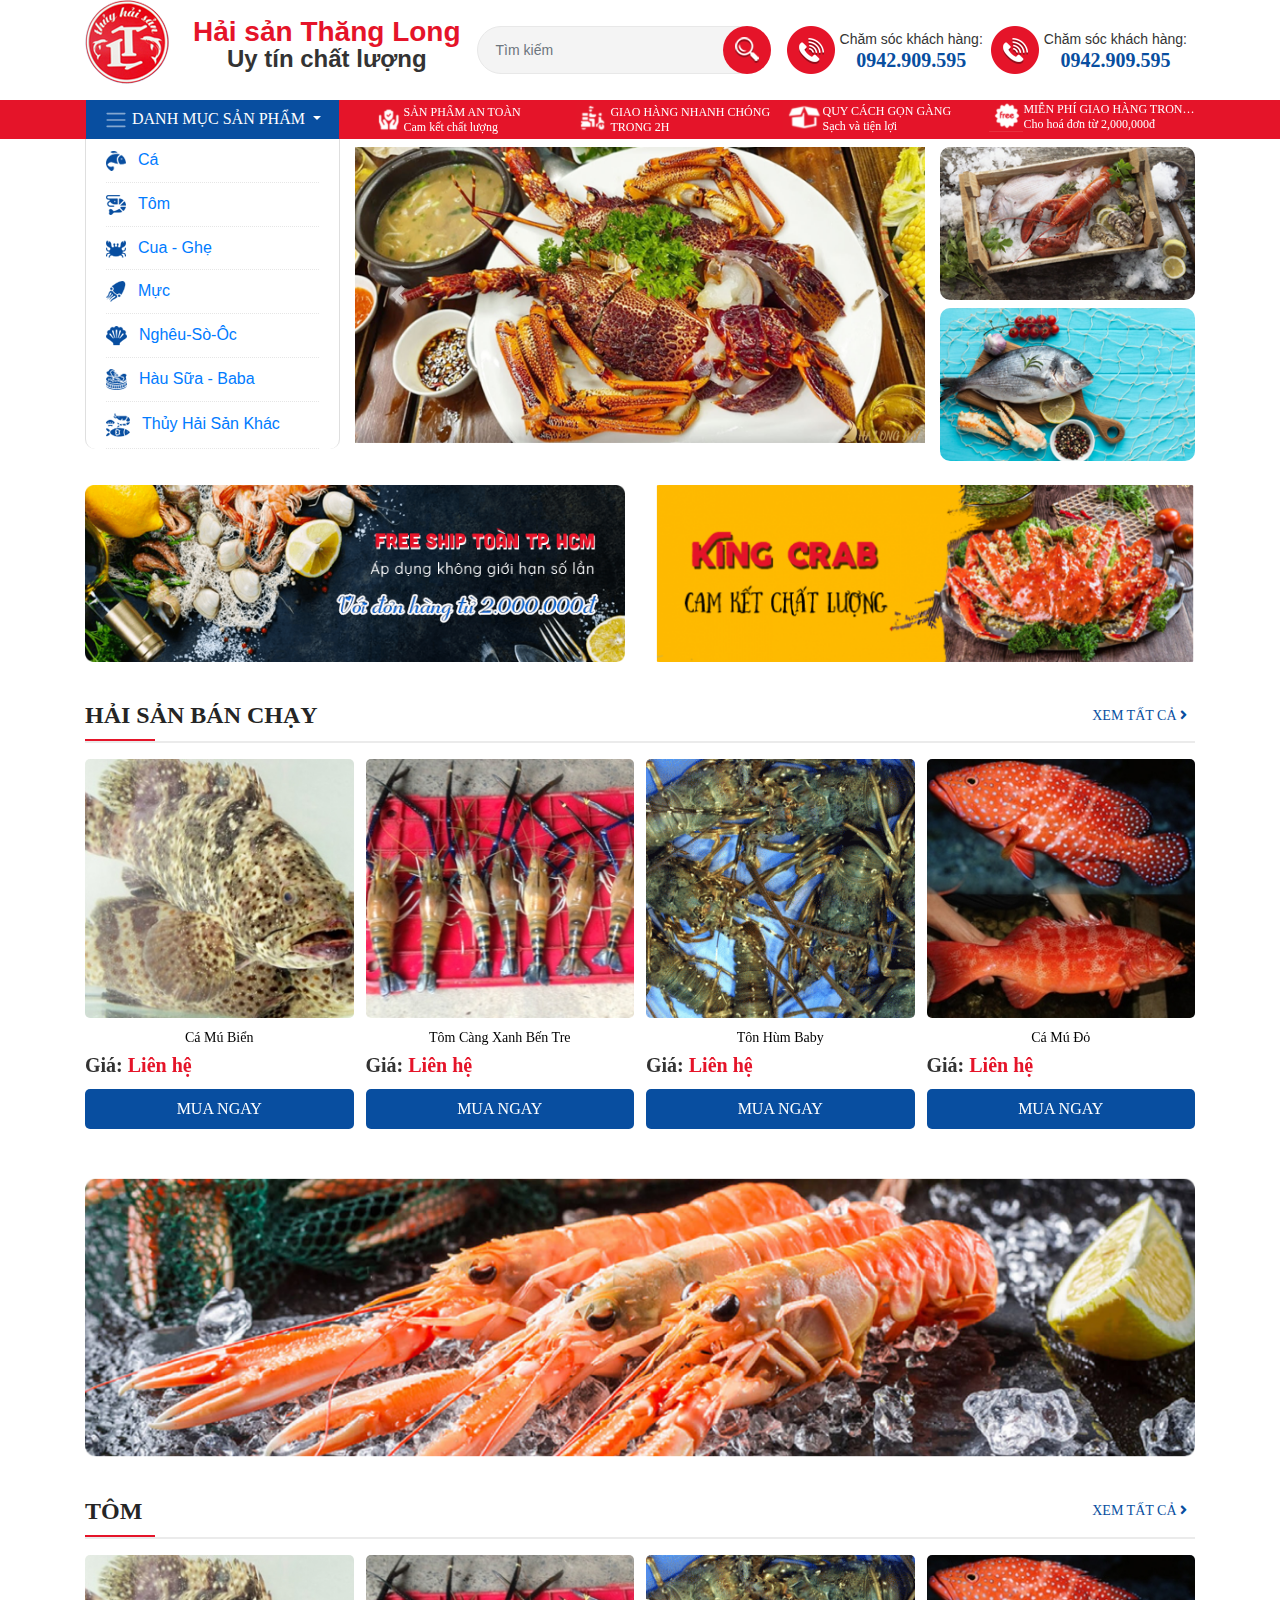
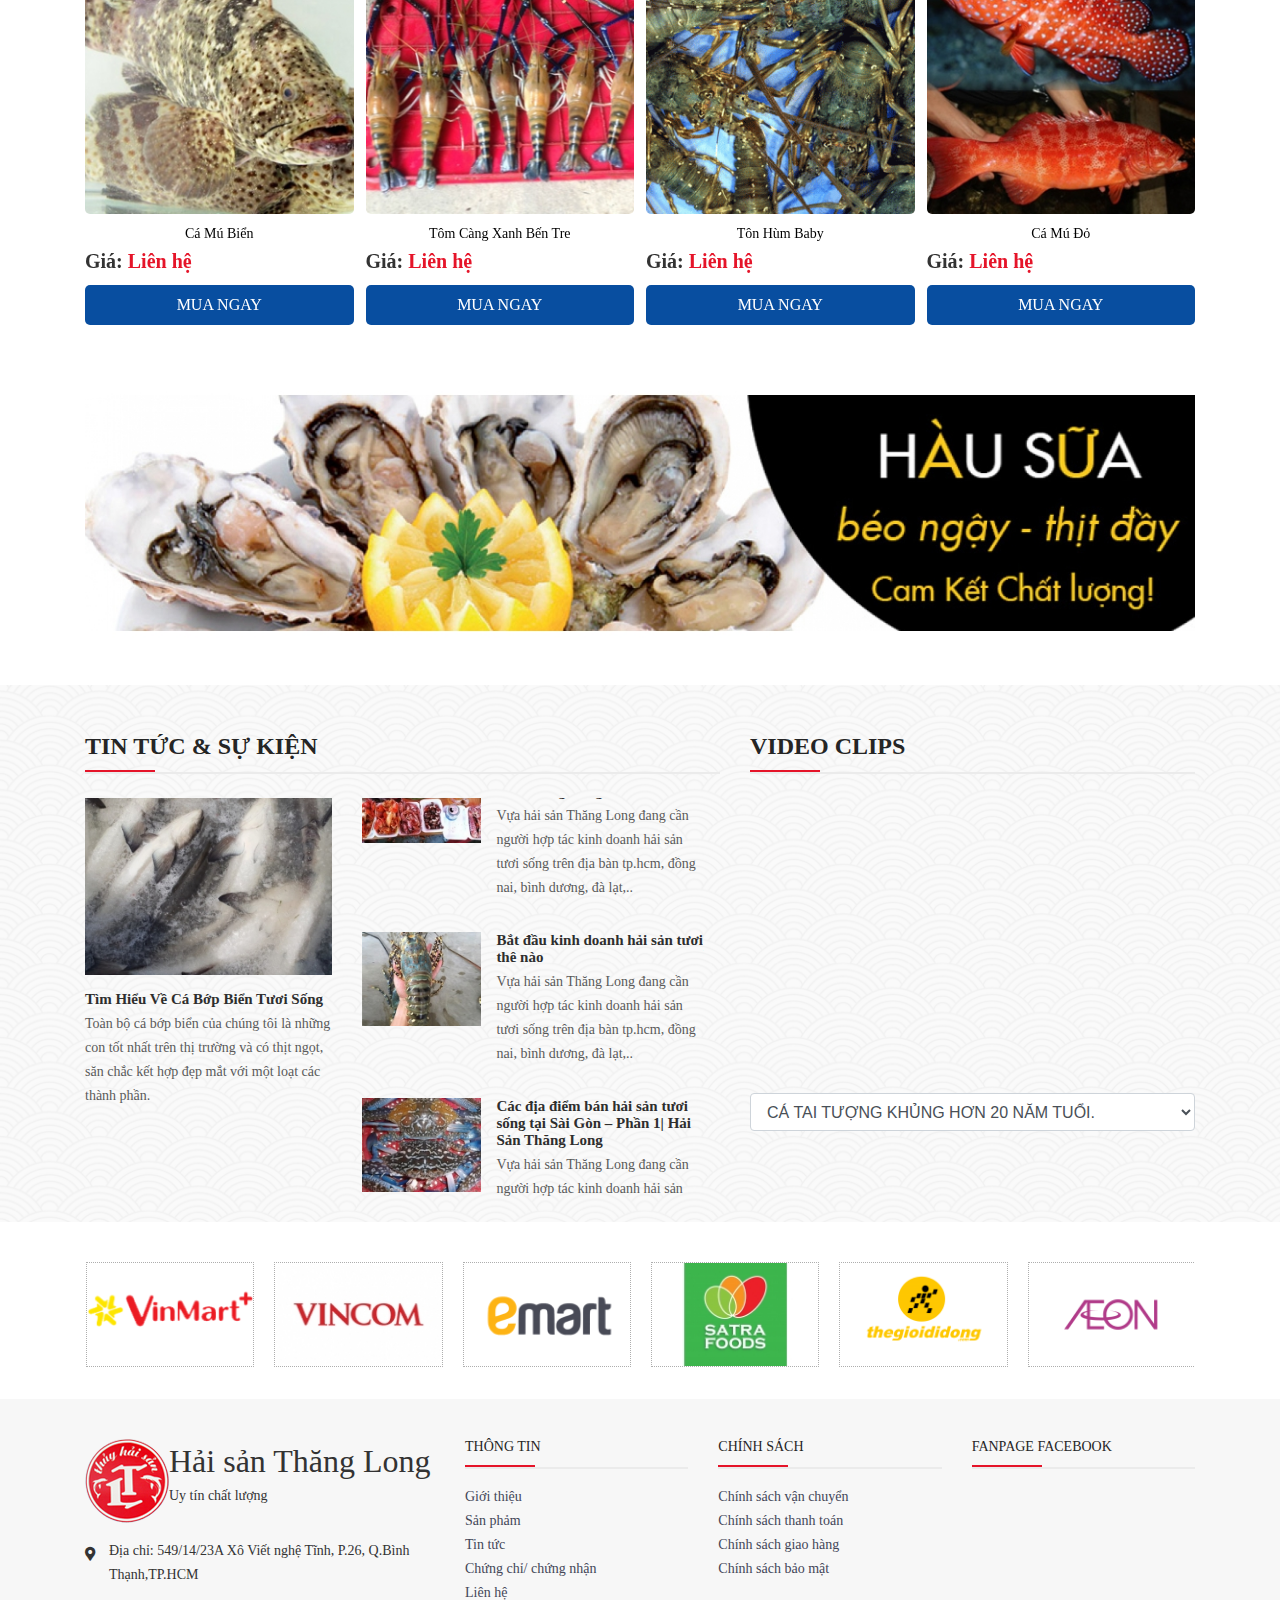
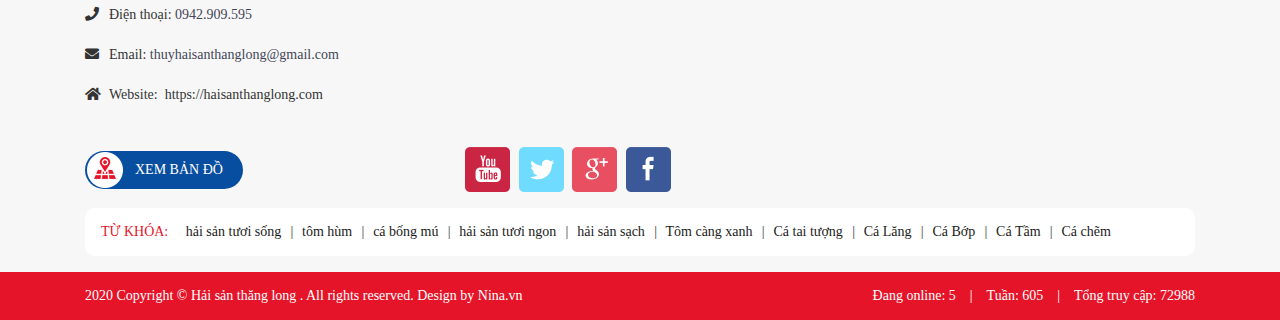
==== commit a57a8c7c: "update" ====
--- a/haisanthanglong_new/index.html
+++ b/haisanthanglong_new/index.html
@@ -49,40 +49,46 @@
 
     <!-- HEADER -->
     <header>
-        <div class="header_2">
-            <div class="container">
-                <div class="row">
-                    <div class="col-md-12">
-                        <div class="d-flex align-items-center">
-                            <div class="d-flex align-items-center mb-3">
-                                <div class="logo">
-                                    <a href="index.php"><img src="assets/images/header/logo.png" alt="" class="img-fluid"></a>
-                                </div>
-                                <div class="web-title-block">
-                                    <h2 class="web-title">Hải sản Thăng Long</h2>
-                                    <p>Uy tín chất lượng</p>
-                                </div>
-                            </div>
-
-                            <div class=" px-3">
-                                <div class="search-block">
-                                    <form action="search.php" class="my-2 my-lg-0">
-                                        <div class="form-group">
-                                            <input class="form-control input-search mr-sm-2 w-100" type="search" placeholder="Tìm kiếm" name=q value="">
-                                            <button type="submit" class="btn-search  my-sm-0"><i class="fa fa-search fa-fw"></i></button>
-                                        </div>
-                                    </form>
-                                </div>
-                            </div>
-                            <div class="contact_1">
-                                <img src="assets/images/header/hotline.png" alt="" class="img-fluid">
-                                <p>Chăm sóc khách hàng:<span> 0942.909.595</span></p>
-                            </div>
-                            <div class="contact_1">
-                                <img src="assets/images/header/hotline.png" alt="" class="img-fluid">
-                                <p>Chăm sóc khách hàng:<span> 0918.051.350</span></p>
-                            </div>
-                        </div>
+        <div class="container">
+            <div class="row">
+                <div class="col-md-12">
+                    <div class="d-flex align-items-center">
+                        <div class="d-flex align-items-center mb-3">
+                            <div class="logo">
+                                <a href="index.html"><img src="assets/images/header/logo.png" alt="" class="img-fluid"></a>
+                            </div>
+                            <div class="web-title-block">
+                                <h2 class="web-title">Hải sản Thăng Long</h2>
+                                <p>Uy tín chất lượng</p>
+                            </div>
+                        </div>
+
+                        <div class="flex-fill px-3">
+                            <div class="search-block">
+                                <form action="search.html" class="my-2 my-lg-0">
+                                    <div class="form-group">
+                                        <input class="form-control input-search mr-sm-2 w-100" type="search" placeholder="Tìm kiếm" name=q value="">
+                                        <button type="submit" class="btn-search my-sm-0"><i class="fa fa-search fa-fw"></i></button>
+                                    </div>
+                                </form>
+                            </div>
+                        </div>
+
+                        <div class="header-contact d-flex align-items-center text-center">
+                            <img src="assets/images/header/hotline.png" alt="" class="img-fluid">
+                            <p>
+                                Chăm sóc khách hàng:<br>
+                                <span> 0942.909.595</span>
+                            </p>
+                        </div>
+                        <div class="header-contact d-flex align-items-center text-center">
+                            <img src="assets/images/header/hotline.png" alt="" class="img-fluid">
+                            <p>
+                                Chăm sóc khách hàng:<br>
+                                <span> 0942.909.595</span>
+                            </p>
+                        </div>
+                        
                     </div>
                 </div>
             </div>
--- a/haisanthanglong_new/assets/css/style.css
+++ b/haisanthanglong_new/assets/css/style.css
@@ -33,15 +33,15 @@
   -o-transition: all 0.3s linear;
   -ms-transition: all 0.3s linear; }
 
-.item-transform, .product-list .product-list-item figure img, .partner figure img {
+.item-transform, .product-list .product-list-item figure img, .partner figure img, .post-list .post-list-item figure img {
   transition: transform 0.3s ease 0s; }
-  .item-transform:hover, .product-list .product-list-item figure img:hover, .partner figure img:hover {
+  .item-transform:hover, .product-list .product-list-item figure img:hover, .partner figure img:hover, .post-list .post-list-item figure img:hover {
     transform: scale(1.05); }
 
 .main-bg-color, .main-menu {
   background-color: var(--main-bg-color); }
 
-.bg-white, body, .product-list, .product-list .product-list-item, .contact-page .block {
+.bg-white, body, .product-list, .product-list .product-list-item {
   background-color: #fff; }
 
 .cat-link-style, .main-menu .drop-menu-top .dropdown-menu .dropdown-item {
@@ -66,18 +66,32 @@
     header .search-block .form-group {
       margin-bottom: 0; }
     header .search-block .input-search {
-      background-color: #F5F5F5; }
+      width: 100%;
+      height: 48px;
+      outline: none;
+      padding: 0;
+      border: 1px solid #e8e8e8;
+      background: #f4f4f4;
+      text-indent: 18px;
+      border-radius: 25px;
+      color: #818181;
+      font-size: 14px; }
     header .search-block .btn-search {
-      background-color: #1435C3;
-      color: #fff;
+      width: 48px;
+      height: 48px;
+      border-radius: 50%;
+      border: 1px solid;
+      line-height: 35px;
+      cursor: pointer;
+      text-align: center;
+      color: transparent;
+      font-size: 16px;
       position: absolute;
-      top: 0px;
-      right: 0;
-      border: 0;
-      height: 37px;
-      padding: 0 9px;
-      margin-right: 1px;
-      border-radius: 4px; }
+      right: 0px;
+      top: 0;
+      bottom: 0;
+      margin: auto;
+      background: #e51429 url(../images/header/search.png) center no-repeat; }
   header .logo {
     width: 100px; }
   header h1 {
@@ -87,6 +101,30 @@
     text-transform: uppercase; }
   header a {
     color: #fff; }
+  header .web-title-block {
+    margin-left: .5rem;
+    text-align: center; }
+    header .web-title-block .web-title {
+      font-size: 1.75rem;
+      font-weight: 700;
+      color: #e51429;
+      margin-bottom: 0; }
+    header .web-title-block p {
+      font-size: 1.5rem;
+      font-weight: 700;
+      margin-bottom: 0; }
+  header .header-contact {
+    margin-right: .5rem;
+    font-size: 14px; }
+    header .header-contact img {
+      margin-right: 5px; }
+    header .header-contact p {
+      margin-bottom: 0; }
+    header .header-contact span {
+      display: block;
+      color: #084ea0;
+      font: 20px RobotoBold;
+      font-weight: bold; }
 
 /*MENU*/
 .main-menu {
@@ -377,19 +415,18 @@
 /*PRODUCT LIST*/
 .product-list .block .block-title {
   border-bottom: none; }
+  .product-list .block .block-title h1 {
+    font: 1.5rem SVNAvoBold;
+    margin-bottom: 0;
+    font-weight: 700;
+    color: #252525; }
   .product-list .block .block-title a {
     font: 14px RobotoRegular;
     color: #084ea0; }
   .product-list .block .block-title:after {
-    position: absolute;
-    content: '';
-    left: 0;
     right: 0;
-    bottom: 0;
-    width: 70px;
-    height: 2px;
-    background: #e51429;
-    margin: 0 auto; }
+    margin: 0 auto;
+    background: #e51429; }
 
 /*END PRODUCT LIST*/
 /*PRODUCT DETAIL*/
@@ -477,121 +514,224 @@
       line-height: 26px; }
 
 /*END PRODUCT DETAIL*/
+/*PRODUCT LIST*/
+.post-list .block .block-title {
+  border-bottom: none; }
+  .post-list .block .block-title h1 {
+    font: 1.5rem SVNAvoBold;
+    margin-bottom: 0;
+    font-weight: 700;
+    color: #252525; }
+  .post-list .block .block-title a {
+    font: 14px RobotoRegular;
+    color: #084ea0; }
+  .post-list .block .block-title:after {
+    right: 0;
+    margin: 0 auto;
+    background: #e51429; }
+.post-list .post-list-item {
+  margin-bottom: 1rem; }
+  .post-list .post-list-item figure {
+    margin-bottom: .5rem;
+    overflow: hidden;
+    position: relative; }
+    .post-list .post-list-item figure img {
+      transition: transform 0.3s ease 0s; }
+  .post-list .post-list-item .news-sumary h3 {
+    margin-bottom: .5rem;
+    line-height: .75rem;
+    overflow: hidden;
+    display: -webkit-box;
+    -webkit-box-orient: vertical;
+    -webkit-line-clamp: 2; }
+    .post-list .post-list-item .news-sumary h3 a {
+      font: 16px 'RobotoBold';
+      color: #333;
+      font-weight: 700; }
+  .post-list .post-list-item .news-sumary .news-date {
+    color: #6c757d;
+    font-style: italic;
+    font-size: 14px;
+    margin-bottom: .25rem; }
+  .post-list .post-list-item .news-sumary .news-desc {
+    color: #333333;
+    font: 14px RobotoRegular; }
+
+/*END PRODUCT LIST*/
+/*POST DETAIL*/
+.post-detail .block .block-title {
+  border-bottom: none; }
+  .post-detail .block .block-title h1 {
+    font: 2rem SVNAvoBold;
+    margin-bottom: 0;
+    font-weight: 700;
+    color: #252525; }
+  .post-detail .block .block-title a {
+    font: 14px RobotoRegular;
+    color: #084ea0; }
+  .post-detail .block .block-title:after {
+    right: 0;
+    margin: 0 auto;
+    background: #e51429; }
+.post-detail .social {
+  padding: 15px 10px 10px 10px;
+  line-height: normal;
+  background: #f1f1f1;
+  margin-top: 15px;
+  border-radius: 5px; }
+  .post-detail .social .post-date {
+    color: #999; }
+.post-detail .other-post {
+  padding: 15px 10px 10px 10px;
+  line-height: normal;
+  background: #f1f1f1;
+  margin-top: 15px;
+  border-radius: 5px; }
+  .post-detail .other-post li {
+    margin-bottom: 10px; }
+    .post-detail .other-post li a {
+      color: #000; }
+      .post-detail .other-post li a:hover {
+        color: #008de1; }
+
+/*END POST DETAIL*/
 /*CART*/
-.cart .block-title {
-  font-size: 24px;
-  font-weight: bold;
-  color: #333333; }
-.cart img {
-  border: 1px solid #e4e5f0; }
-.cart table tr td {
-  vertical-align: middle; }
-.cart .block-1 img {
-  border-radius: 50%;
-  object-fit: contain; }
-.cart .block-1 i {
-  color: #30cd60; }
-.cart .checkout {
-  background-color: #1435c3;
-  border-radius: 4px;
-  color: #fff;
-  font-size: 14px;
-  width: 100%;
-  padding: 0.4rem 1rem; }
-.cart .btn-active {
-  background-color: #1435c3 !important;
-  color: #fff; }
+.wrap-cart {
+  padding: 20px 15px;
+  background: #ffffff;
+  border: 1px solid #d8d8d8;
+  box-shadow: 0 0 20px rgba(0, 0, 0, 0.15); }
+  .wrap-cart .block-title {
+    font-family: QuickSandBold;
+    color: black;
+    border-bottom: 1px solid #EEEEEE;
+    position: relative;
+    padding-bottom: 10px;
+    margin-bottom: 15px;
+    font-size: 18px; }
+    .wrap-cart .block-title:after {
+      position: absolute;
+      content: '';
+      bottom: -1px;
+      left: 0;
+      width: 100px;
+      height: 3px;
+      background: #000; }
+  .wrap-cart .payment-block {
+    font-size: 14px;
+    border: 1px solid #d9d9d9;
+    border-radius: 10px;
+    padding: 10px; }
+    .wrap-cart .payment-block .payment-block-right {
+      padding: 10px;
+      background: #f7f7f7;
+      border-radius: 10px; }
+  .wrap-cart .cart-items {
+    padding: 10px;
+    background: #FAFAFA; }
+    .wrap-cart .cart-items .cart-img img {
+      border-radius: 10px;
+      box-shadow: 0px 0px 10px #ccc; }
+    .wrap-cart .cart-items .cart-img .del-item {
+      background: #f1f1f1;
+      display: inline-block;
+      font-size: 13px;
+      color: #777;
+      border-radius: 3px;
+      padding: 3px 8px;
+      cursor: pointer; }
+      .wrap-cart .cart-items .cart-img .del-item:hover {
+        color: #fff;
+        background: #000; }
+    .wrap-cart .cart-items .cart-info a {
+      font-size: 14px;
+      color: #000;
+      display: block;
+      font-weight: 700; }
+    .wrap-cart .cart-items .pay-cart {
+      align-items: flex-start;
+      margin: 0 0 10px 0;
+      position: relative; }
+      .wrap-cart .cart-items .pay-cart:after {
+        position: absolute;
+        content: '';
+        left: 0;
+        right: 0;
+        bottom: 0;
+        width: 100%;
+        height: 2px;
+        background: linear-gradient(to right, transparent 0%, #000 50%, transparent 100%); }
+    .wrap-cart .cart-items .cart-price {
+      margin: 8px 0;
+      justify-content: flex-end;
+      display: inline-block; }
+      .wrap-cart .cart-items .cart-price .quantity-counter {
+        line-height: normal;
+        text-align: center;
+        width: 110px;
+        border: 2px solid #eee;
+        border-radius: 18px;
+        padding: 2px; }
+        .wrap-cart .cart-items .cart-price .quantity-counter .counter-procart {
+          border: 0px;
+          outline: none;
+          border-radius: 50%; }
+        .wrap-cart .cart-items .cart-price .quantity-counter span {
+          background-color: #f3f3f3;
+          transition: color 300ms ease-in-out 0s, background-color 300ms ease-in-out 0s, background-position 300ms ease-in-out 0s;
+          color: #333;
+          padding: 8px 0px 10px;
+          cursor: pointer;
+          width: 30px;
+          height: 30px;
+          line-height: 10px;
+          font-size: 17px;
+          font-weight: 600;
+          text-align: center; }
+          .wrap-cart .cart-items .cart-price .quantity-counter span:hover {
+            color: #fff;
+            background: #000; }
+        .wrap-cart .cart-items .cart-price .quantity-counter .quantity-procat {
+          width: 40%;
+          box-sizing: border-box;
+          border: 0px;
+          outline: none;
+          box-shadow: none;
+          padding: 0px;
+          color: #333;
+          text-align: center;
+          background: transparent; }
+        .wrap-cart .cart-items .cart-price .quantity-counter span.counter-plus {
+          line-height: 15px; }
+    .wrap-cart .cart-items .total-cart .buy-more {
+      color: #555;
+      font-size: 14px; }
 
 /*END CART*/
 /*CONTACT*/
-.contact-page .row-divine:not(:last-child) {
-  border-bottom: 1px solid #ebebeb;
-  padding-bottom: 20px; }
-.contact-page .row-divine:not(:first-child) {
-  padding-top: 10px; }
-.contact-page .block {
-  border-radius: 10px;
-  -webkit-box-shadow: 0 0 5px #999;
-  box-shadow: 0 0 5px #999; }
-  .contact-page .block img {
-    border-radius: 6px; }
-  .contact-page .block .contact-title {
-    color: #d42333;
-    font-size: 1rem;
-    font-weight: 600;
-    margin-bottom: 7px; }
-  .contact-page .block .contact-title-bn {
-    font-weight: 600;
-    margin-bottom: 10px; }
-  .contact-page .block iframe {
-    border: 0;
-    border-radius: 6px; }
-  .contact-page .block .contact-map-block {
-    position: relative;
-    display: block;
-    height: 300px;
-    width: 100%;
-    margin-top: 5px; }
-    .contact-page .block .contact-map-block img {
-      height: 100%; }
-    .contact-page .block .contact-map-block > span {
-      position: absolute;
-      top: 0;
-      bottom: 0;
-      left: 0;
-      right: 0;
-      background-color: rgba(0, 0, 0, 0);
-      color: transparent;
-      -webkit-transition: 0.5s;
-      transition: 0.5s;
-      border-radius: 4px;
-      text-align: center;
-      padding-top: 25%;
-      font-size: 18px; }
-      .contact-page .block .contact-map-block > span:hover {
-        background-color: rgba(0, 0, 0, 0.5);
-        color: white; }
-  .contact-page .block .company-title {
-    color: #2d3877;
-    margin-bottom: 10px; }
-.contact-page .showroom h2 {
-  font-size: 2rem;
-  margin: 1rem 0; }
-.contact-page .showroom p {
-  margin-bottom: 0;
-  font-weight: 500; }
-.contact-page .showroom .store-block {
-  border-bottom: 1px solid #ebebeb;
-  padding: 1rem; }
-  .contact-page .showroom .store-block:nth-child(odd) {
-    border-right: 1px solid #ebebeb; }
-  .contact-page .showroom .store-block .store-title span {
-    display: inline-block;
-    color: #fff;
-    background: #2d3877;
-    border-radius: 50%;
-    width: 35px;
-    min-width: 35px;
-    height: 35px;
-    min-height: 35px;
-    line-height: 35px;
-    text-align: center;
-    margin: 0 5px 10px 0; }
+.contact-page .block .block-title {
+  border-bottom: none; }
+  .contact-page .block .block-title h1 {
+    font: 1.5rem SVNAvoBold;
+    margin-bottom: 0;
+    font-weight: 700;
+    color: #252525; }
+  .contact-page .block .block-title a {
+    font: 14px RobotoRegular;
+    color: #084ea0; }
+  .contact-page .block .block-title:after {
+    right: 0;
+    margin: 0 auto;
+    background: #e51429; }
+.contact-page .information-contact input, .contact-page .information-contact textarea {
+  border: 1px solid #b19a6f;
+  background: #f5f5f5; }
+.contact-page .information-contact .btn-secondary {
+  background-color: var(--sub-bg-color);
+  width: 120px;
+  height: 40px; }
 
 /*END CONTACT*/
-.web-title-block {
-  margin-left: .5rem;
-  text-align: center; }
-  .web-title-block .web-title {
-    font-size: 1.75rem;
-    font-weight: 700;
-    color: #e51429;
-    margin-bottom: 0; }
-  .web-title-block p {
-    font-size: 1.5rem;
-    font-weight: 700;
-    margin-bottom: 0; }
-
 /*FOOTER*/
 footer {
   background-color: #f7f7f7;
